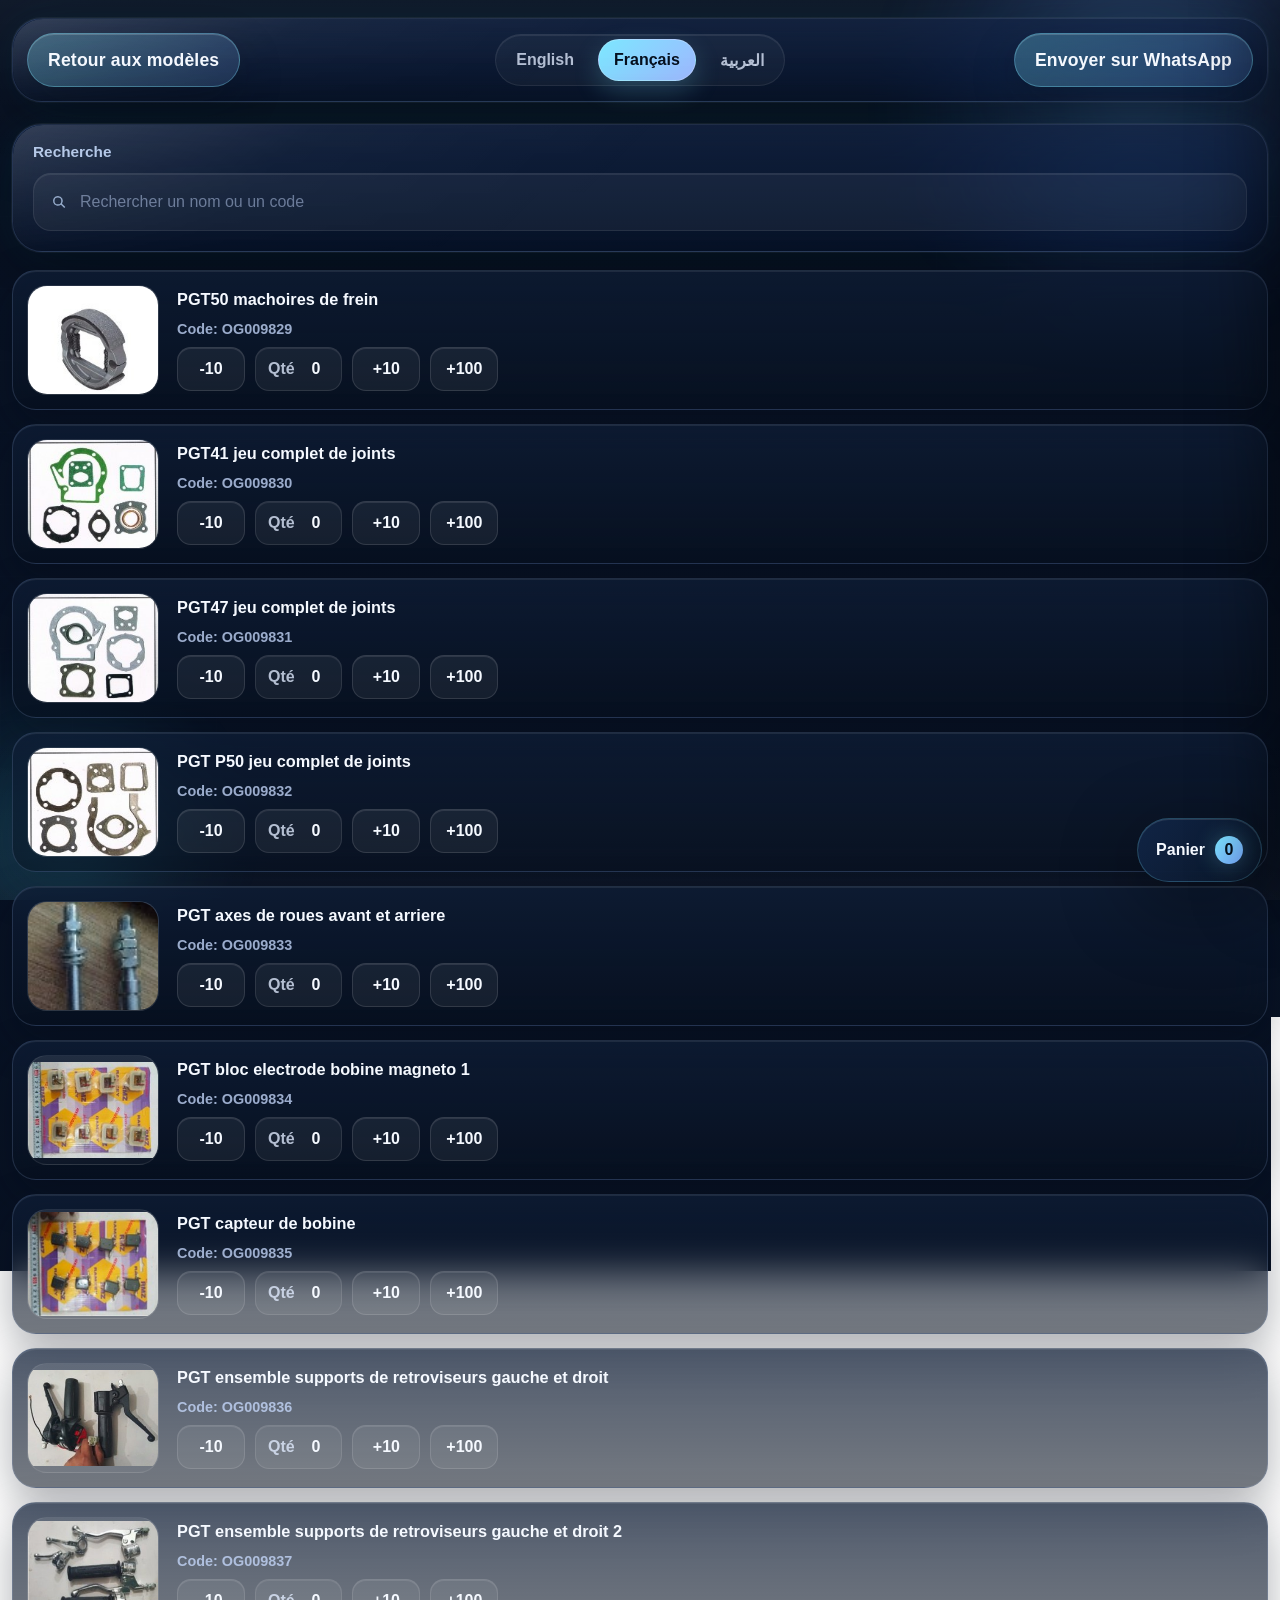
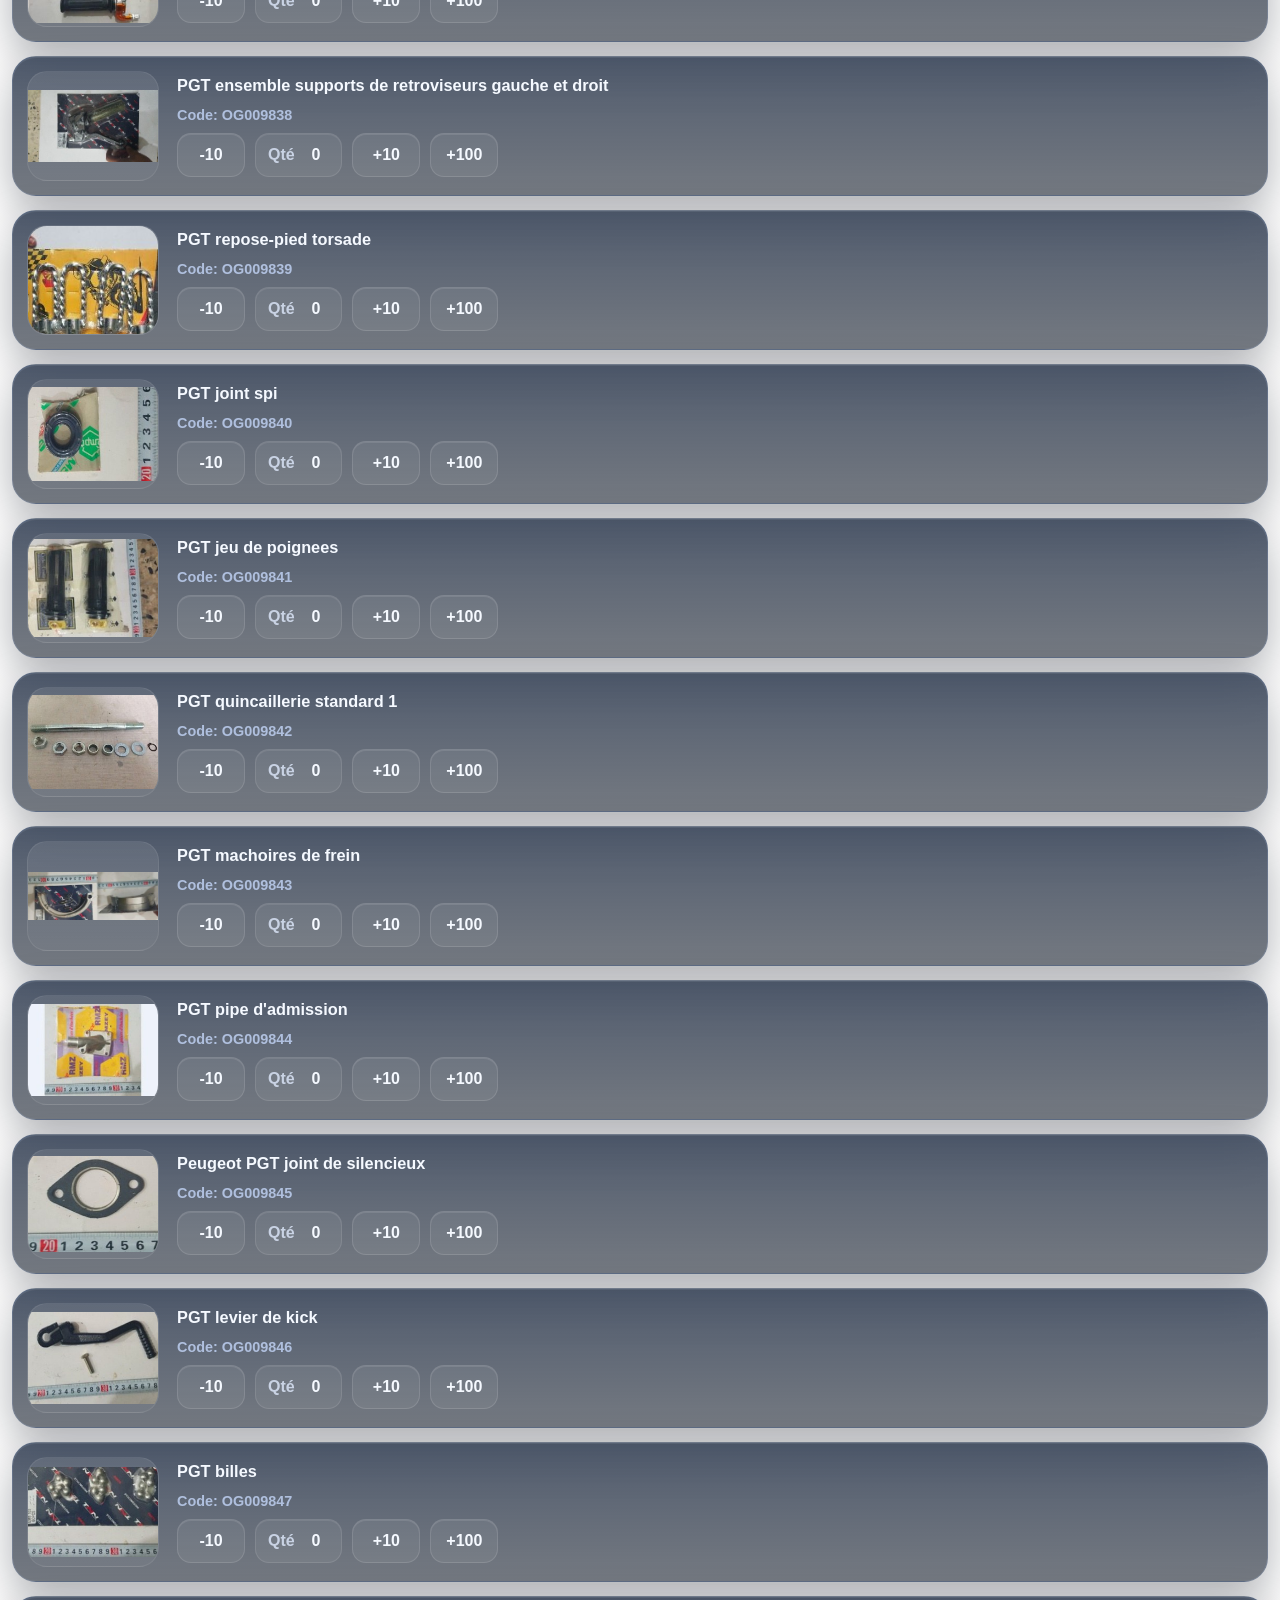
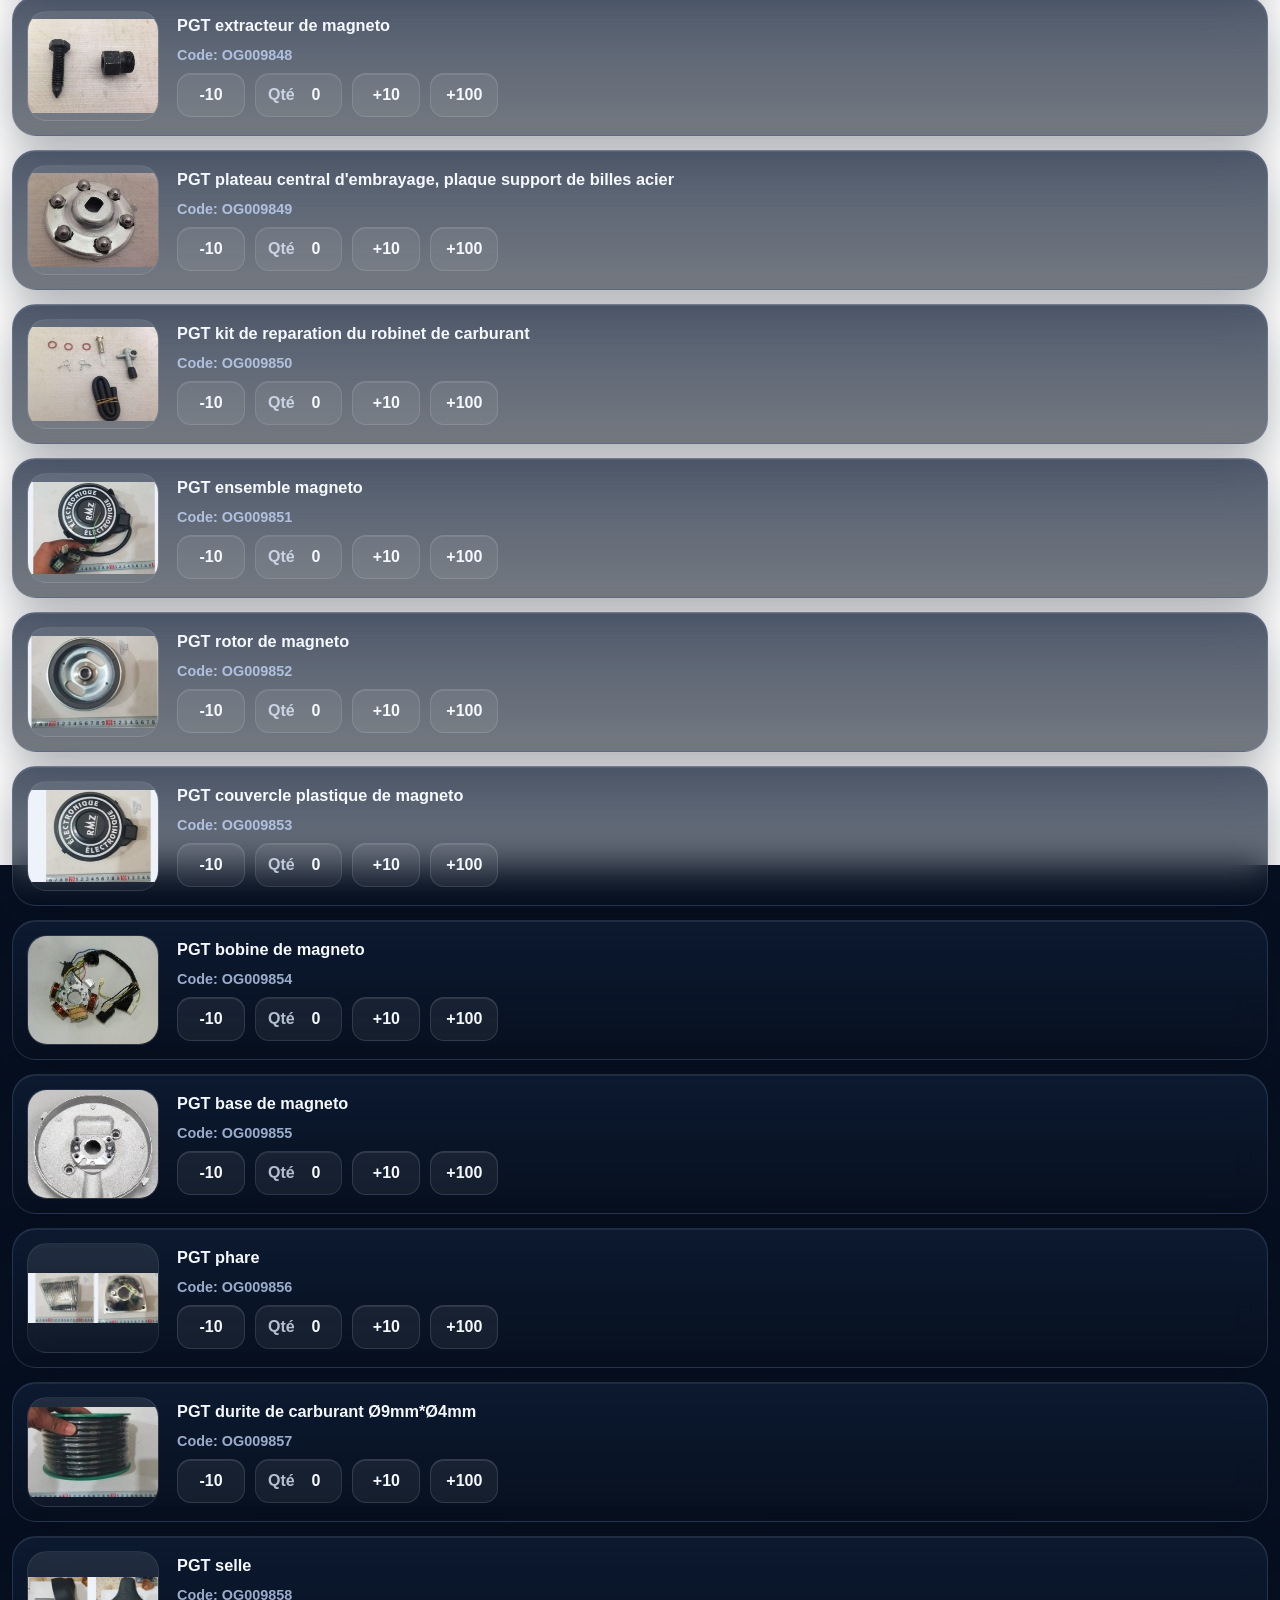
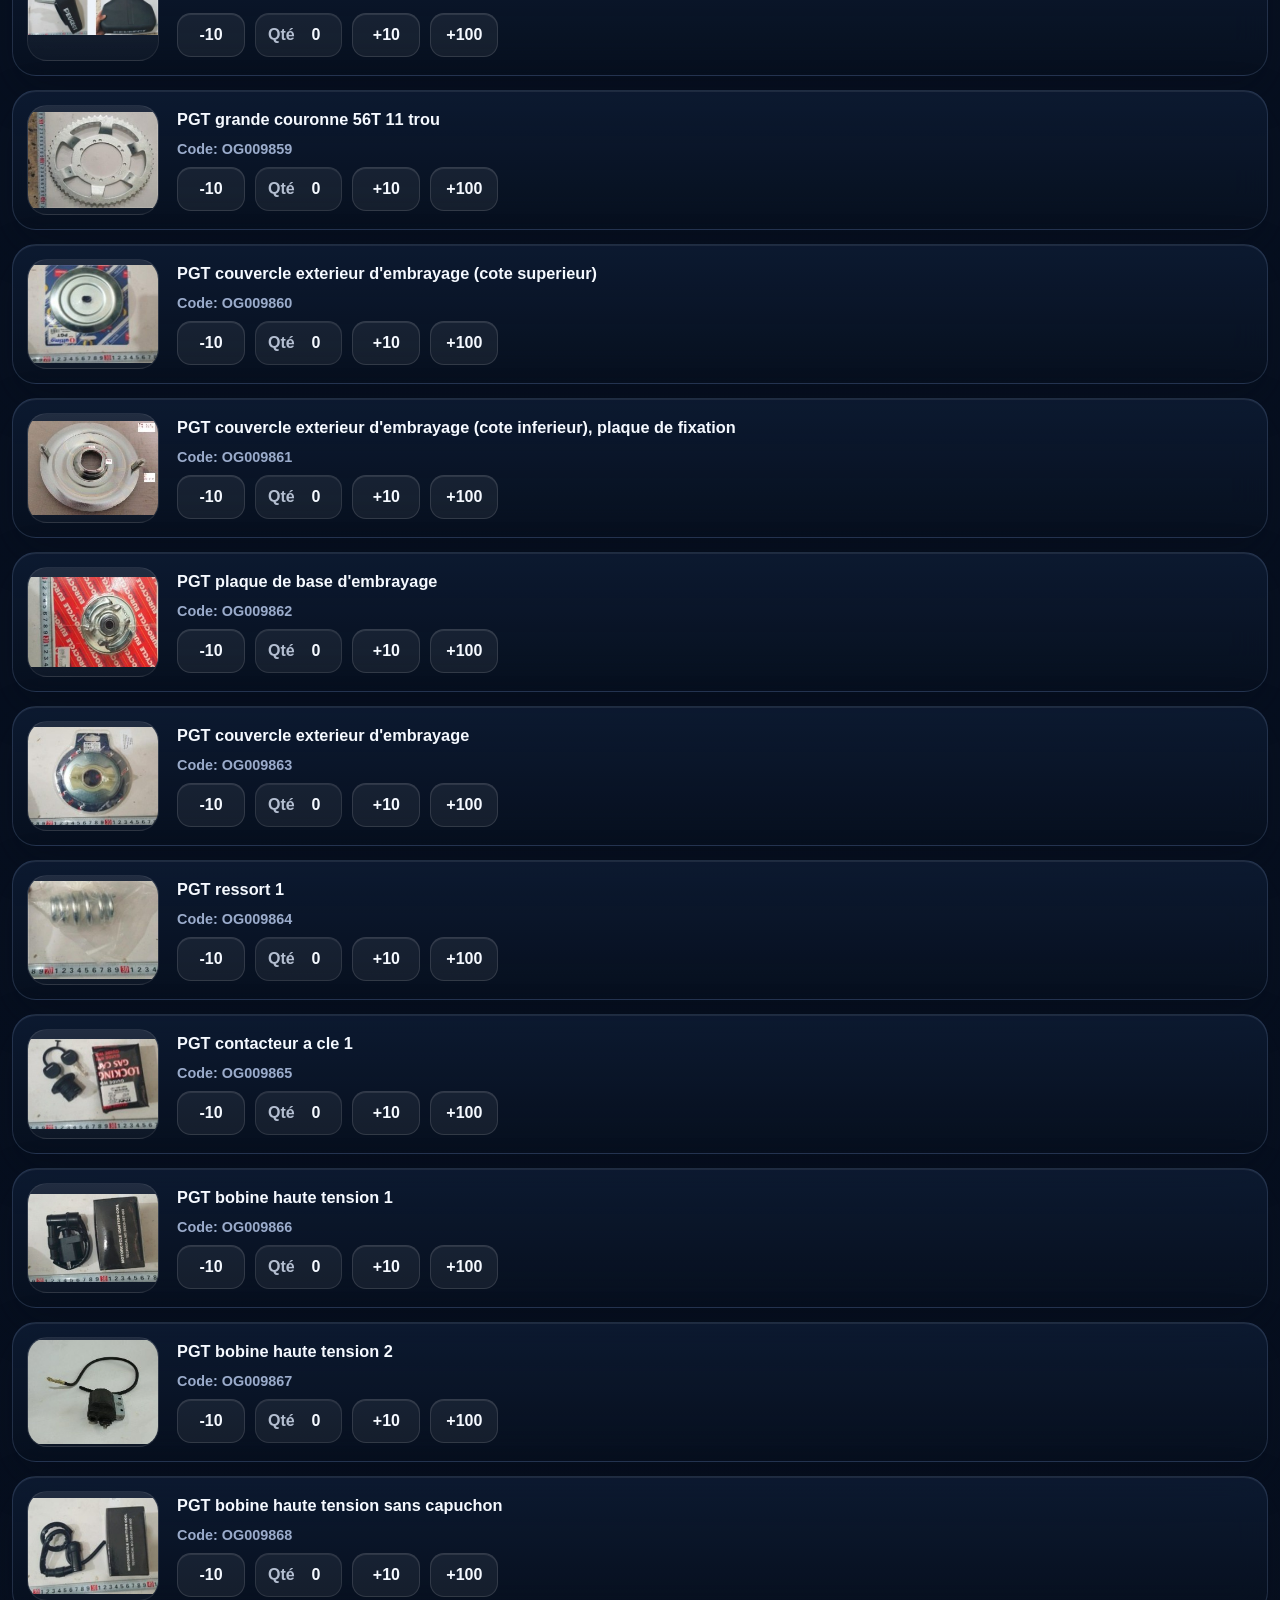
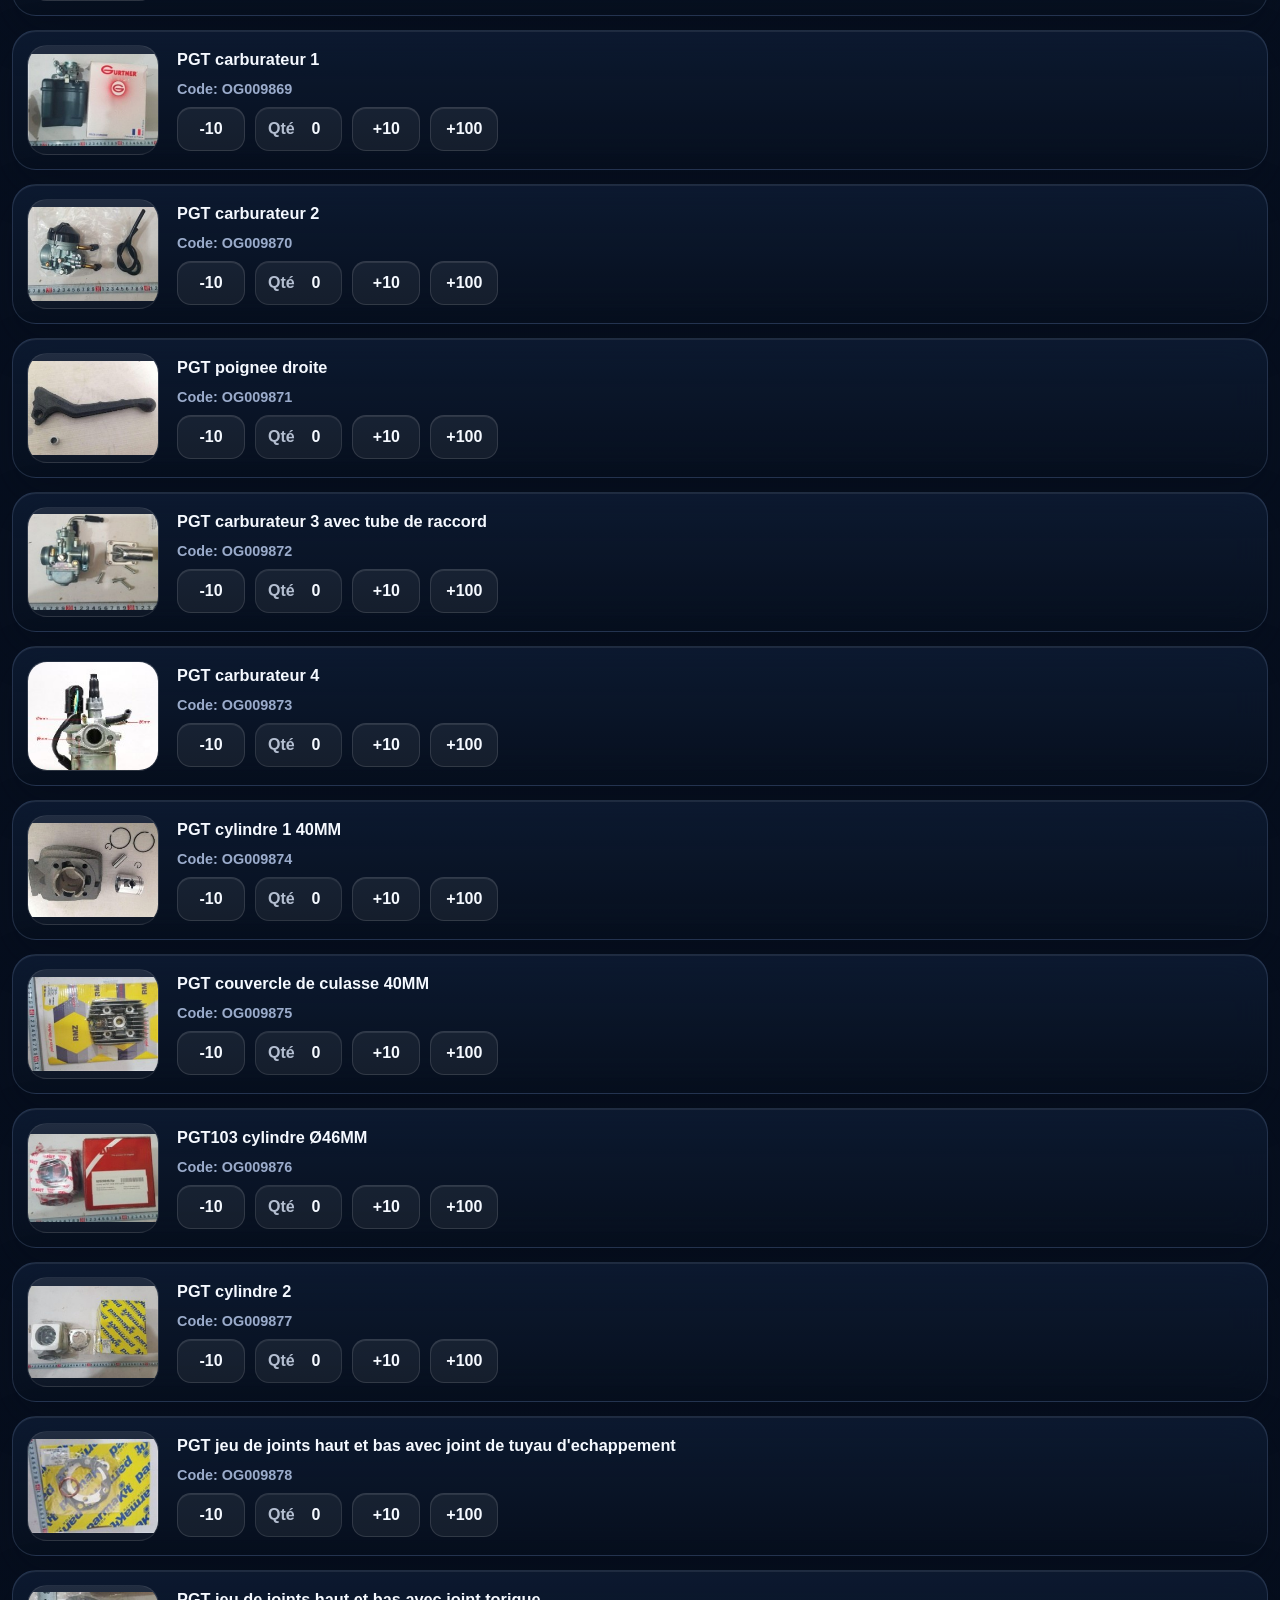
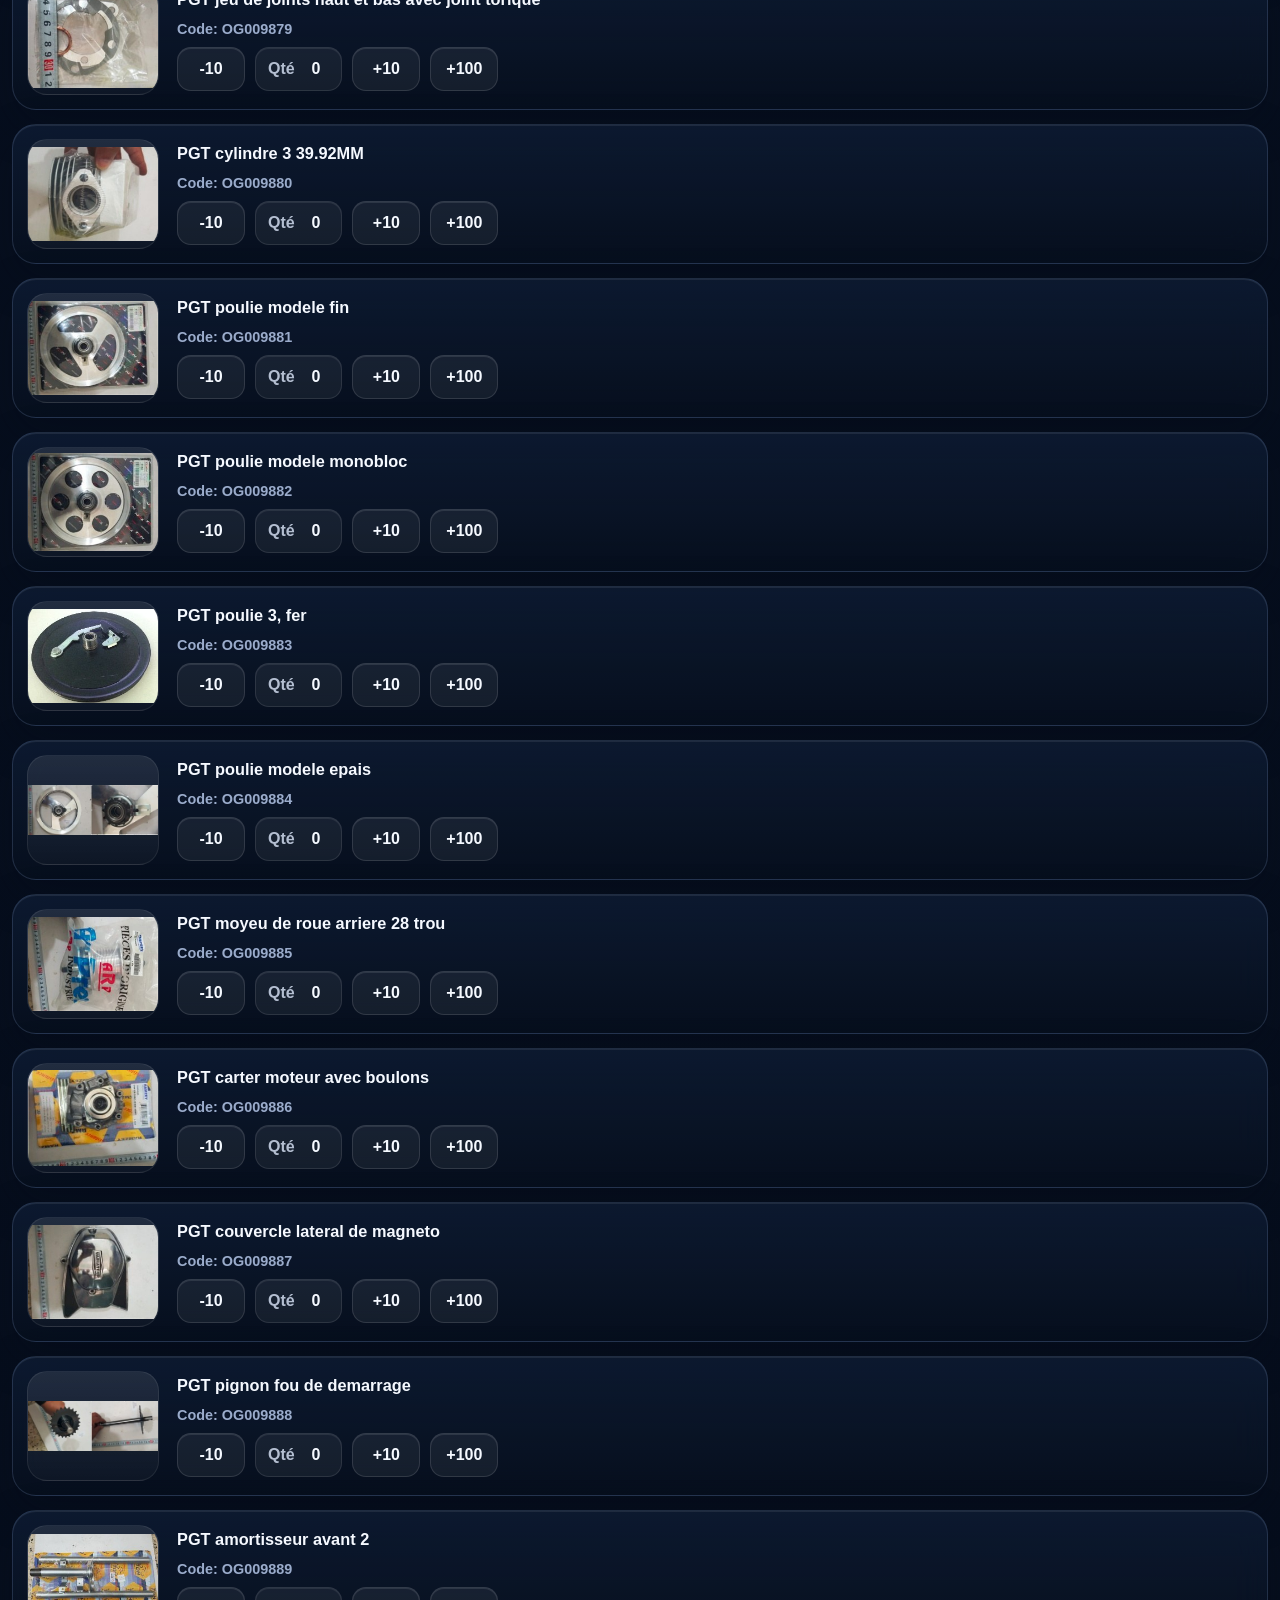
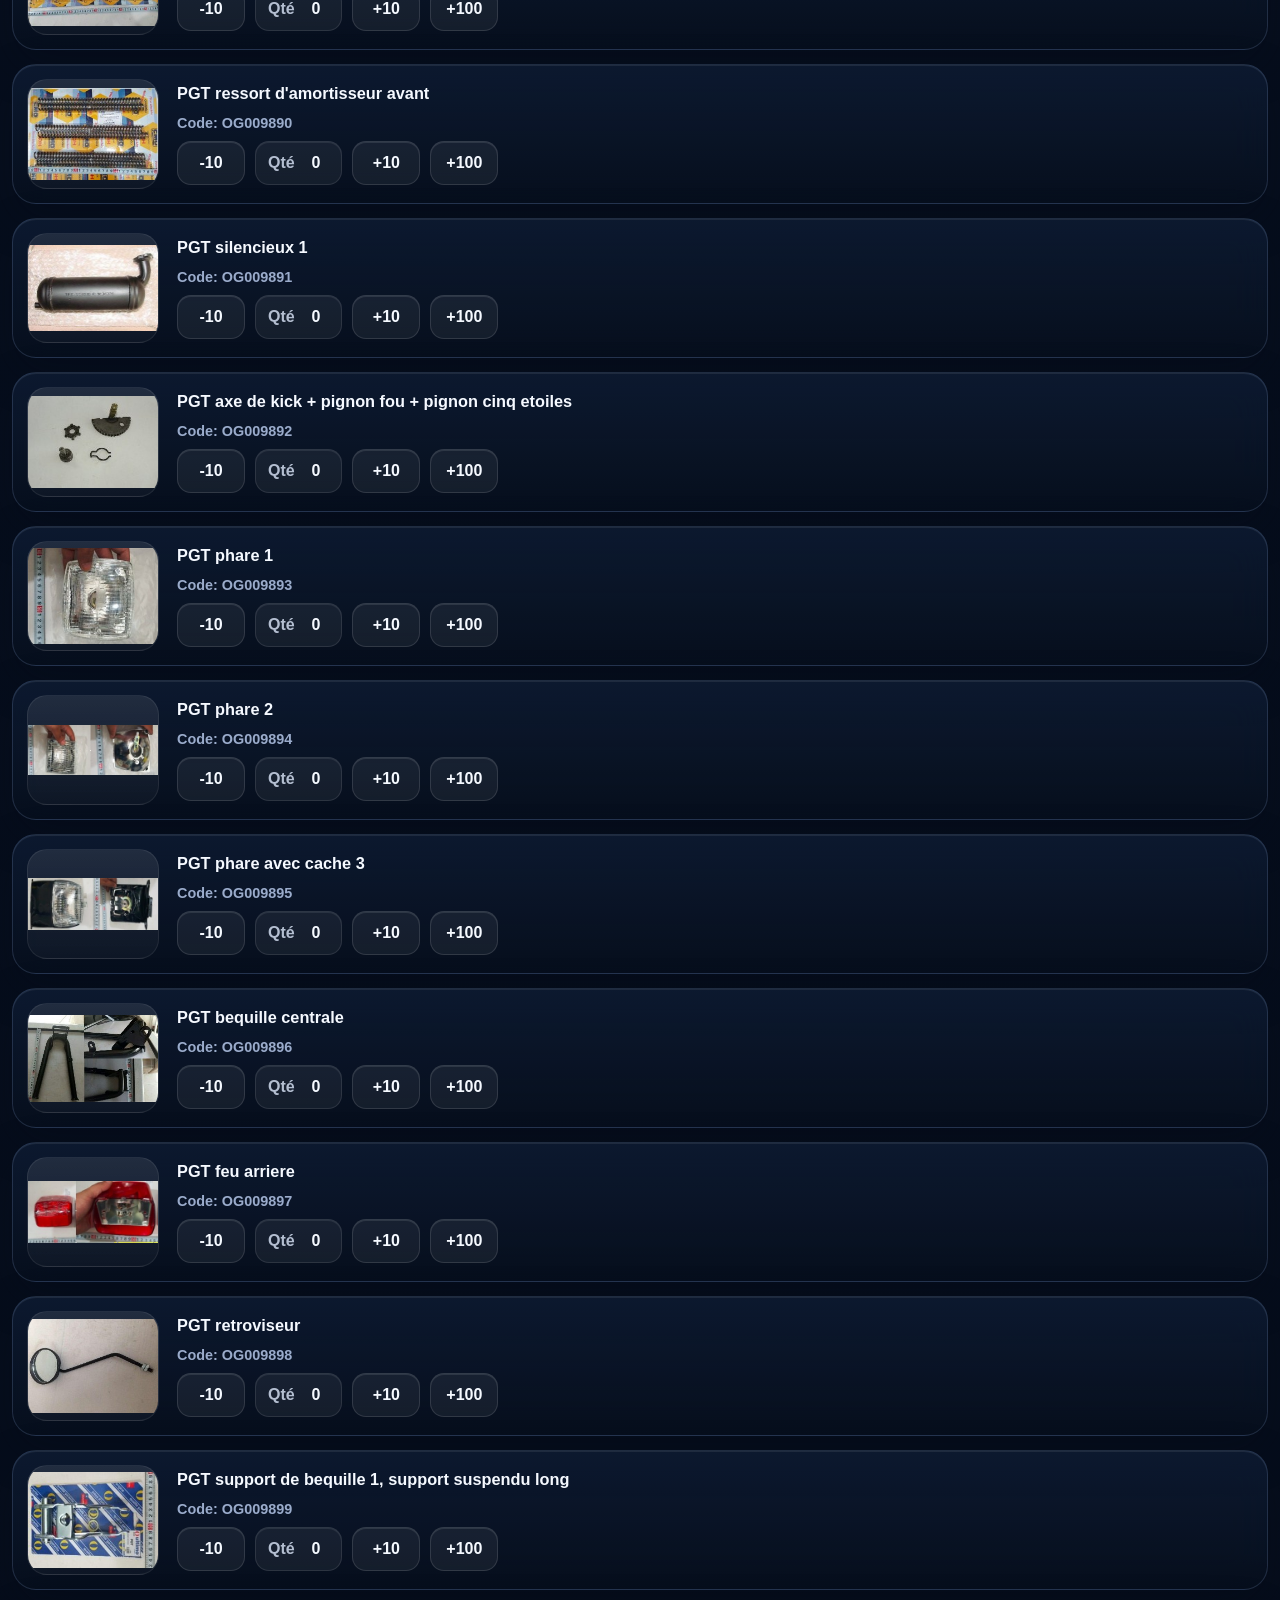
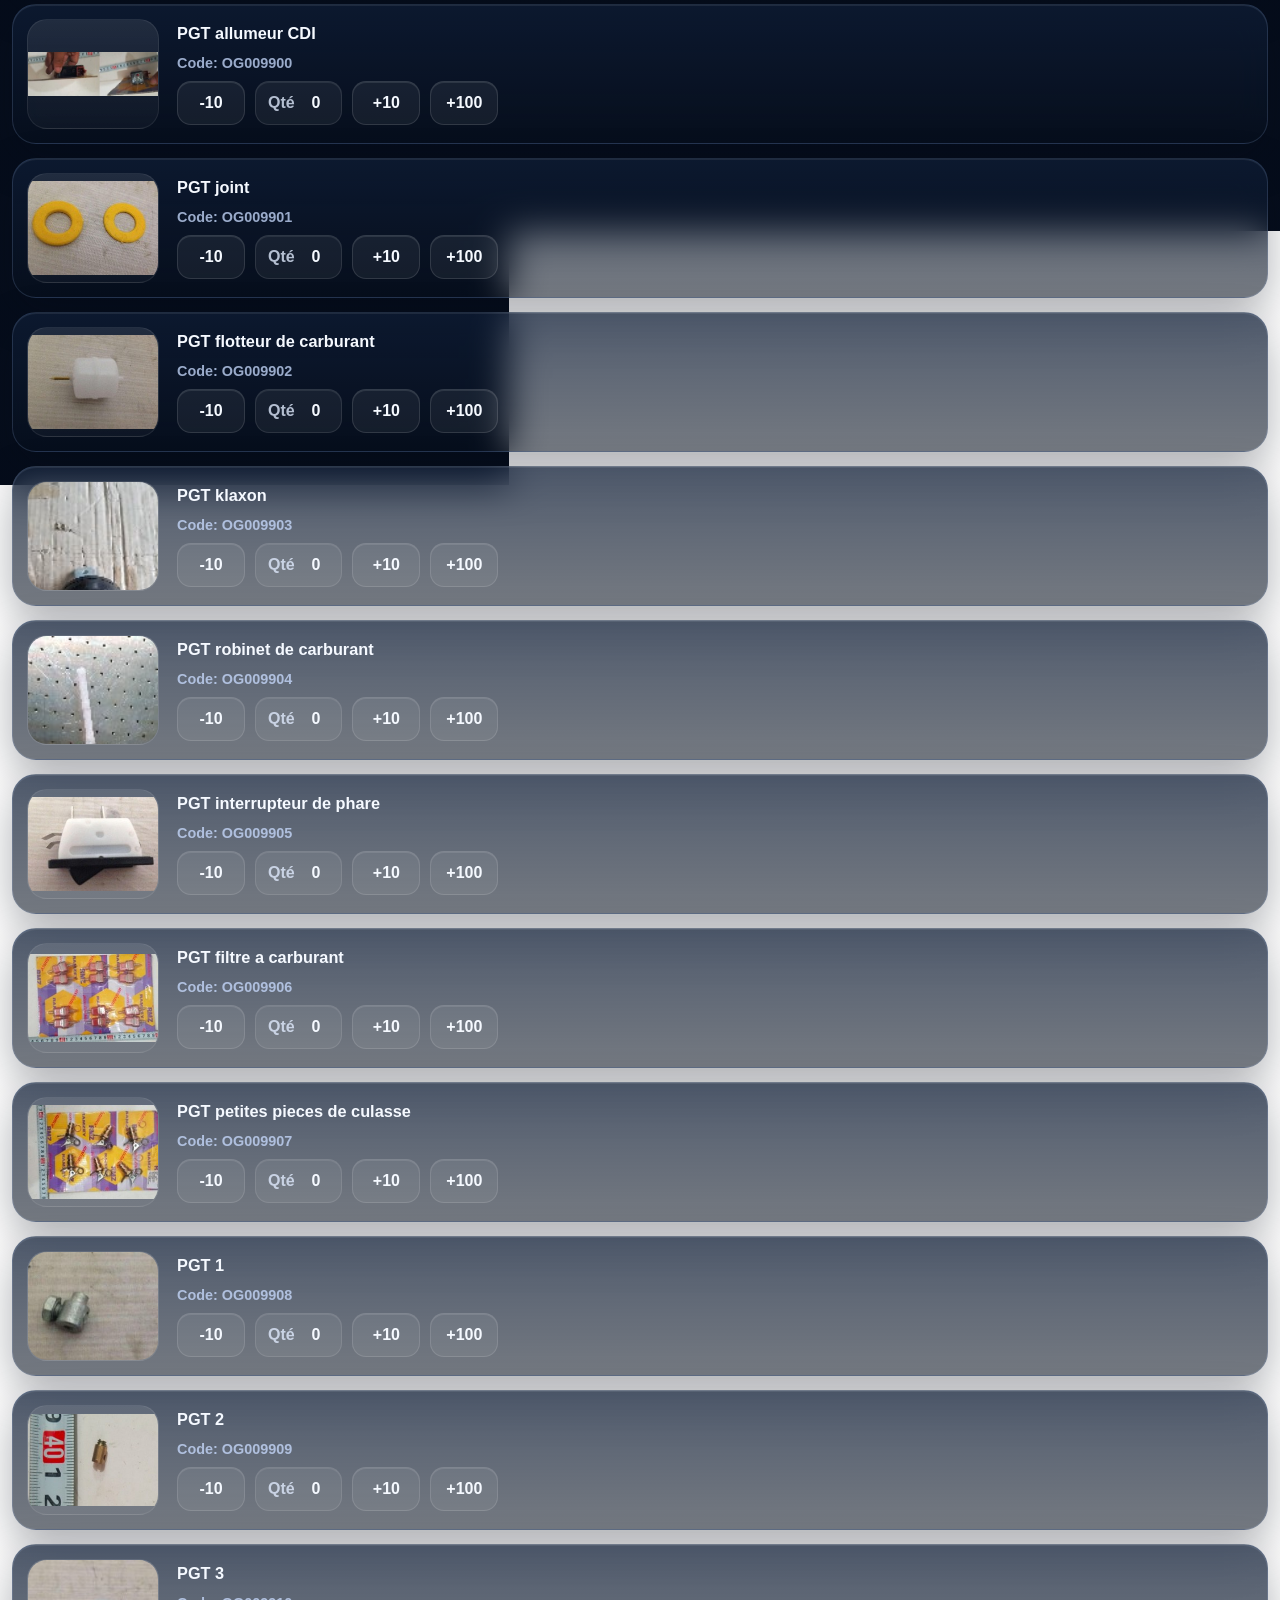
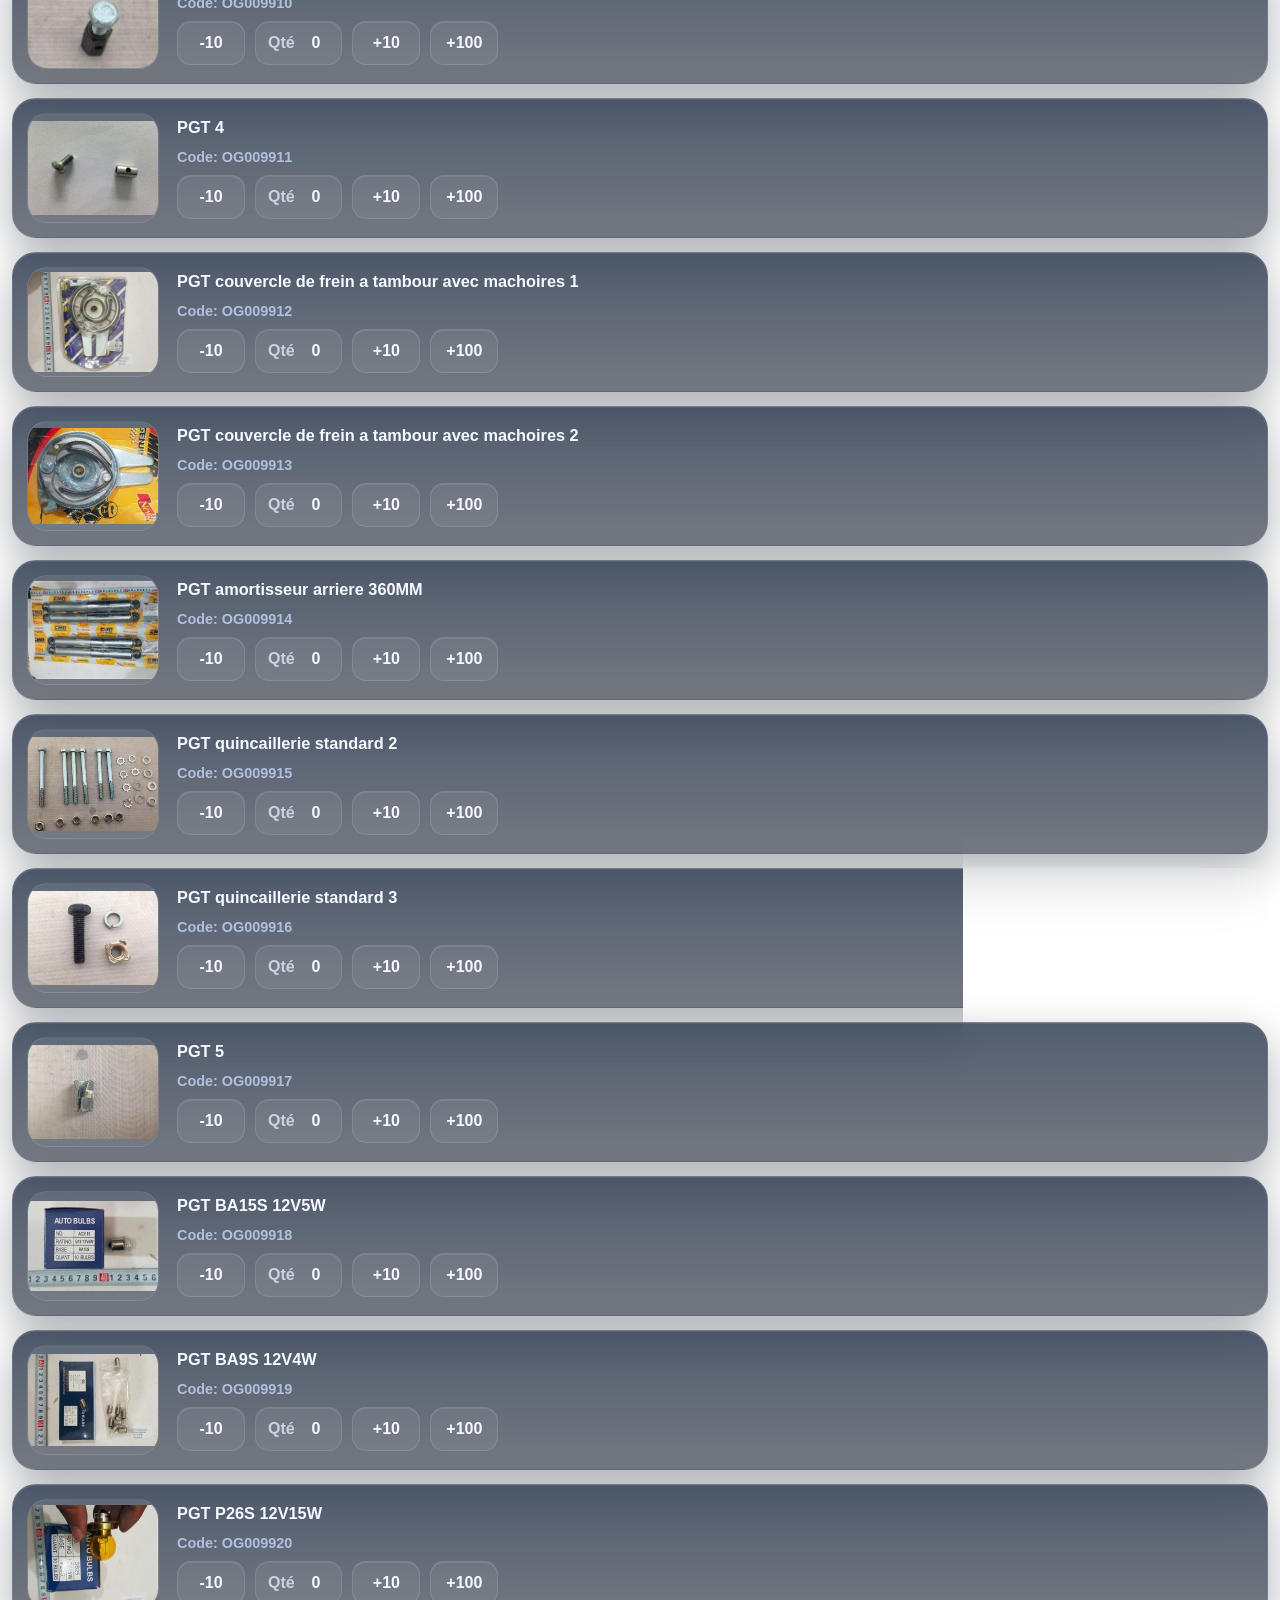
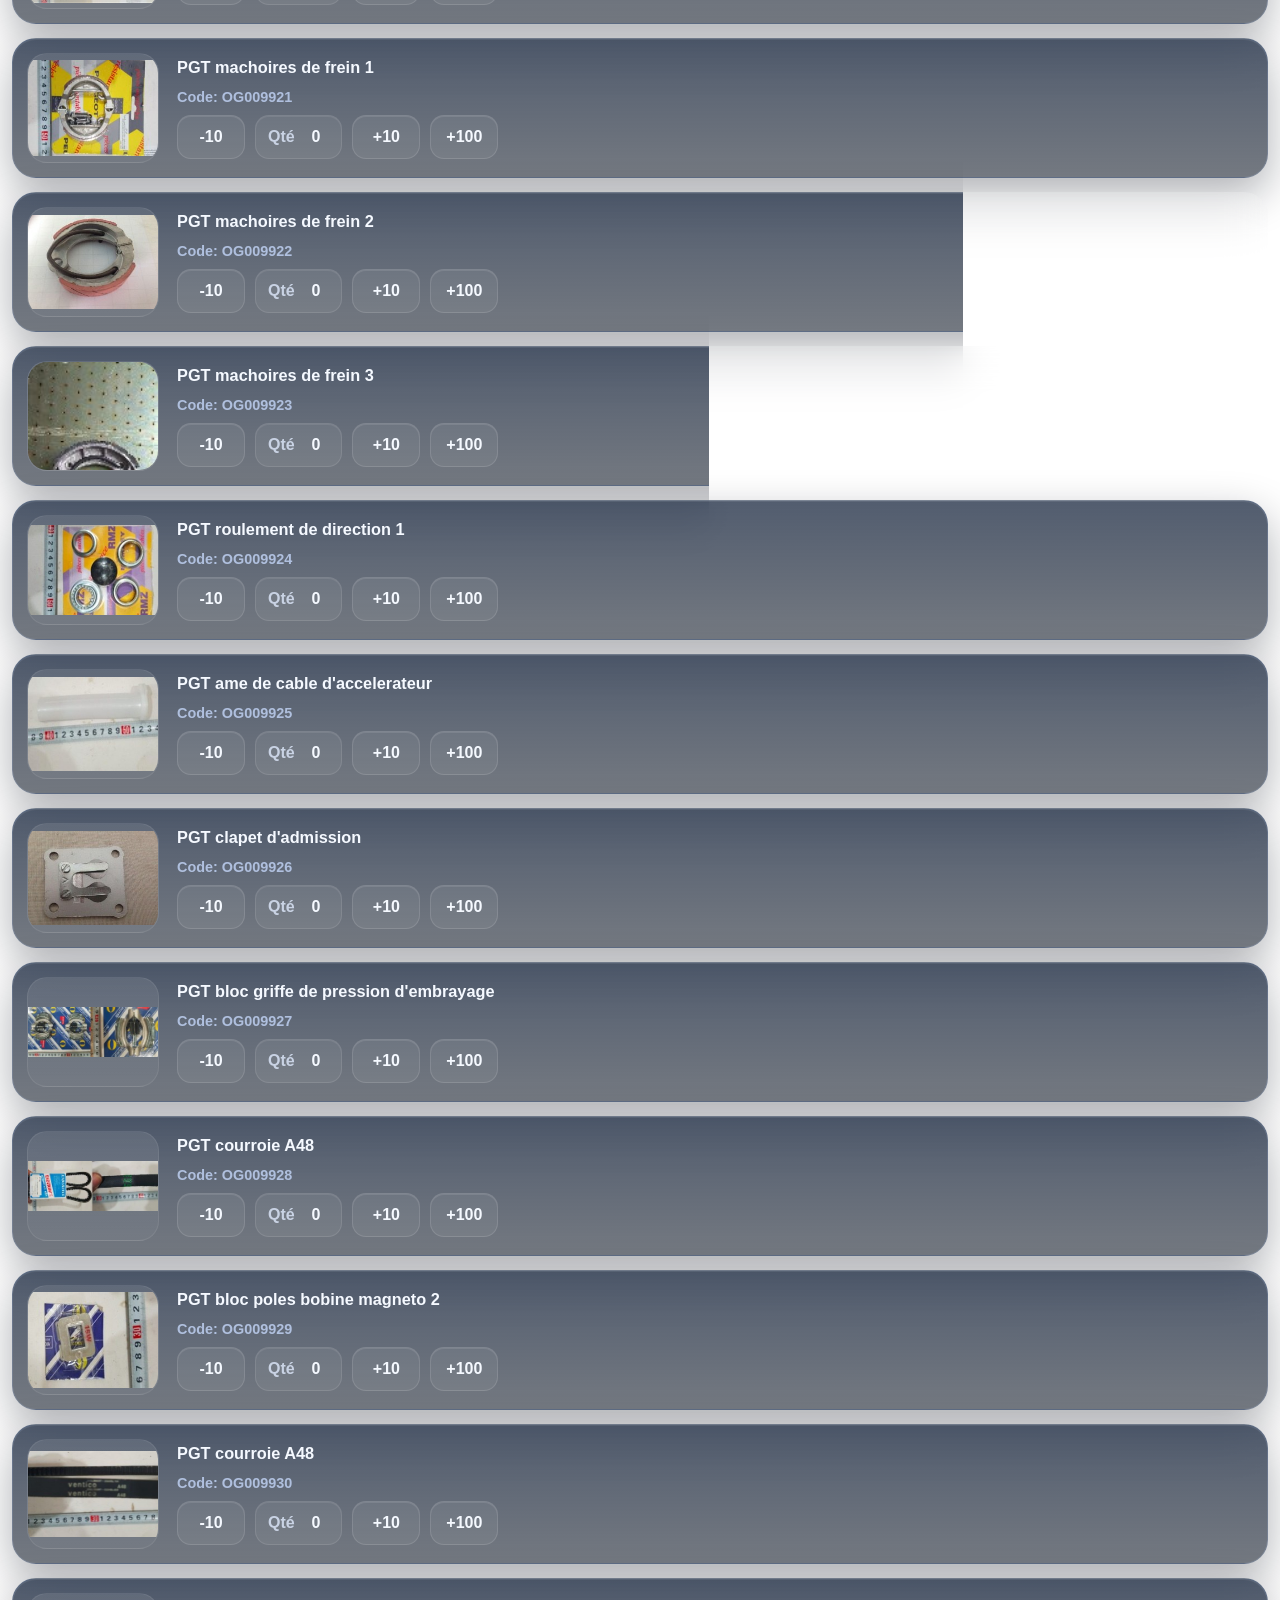
==== parts.html @ 058dc498 "Create PGT103 online order site" ====
<!doctype html>
<html lang="fr">
  <head>
    <meta charset="utf-8">
    <meta name="viewport" content="width=device-width, initial-scale=1">
    <title>Pièces PGT103</title>
    <meta name="description" content="Toutes les pièces PGT103.">
    <link rel="icon" href="./Database/MotorPictures/PGT103.png?v=20260513-pgt103">
    <link rel="stylesheet" href="./assets/css/styles.css">
  </head>
  <body data-page="parts">
    <div class="site-backdrop" aria-hidden="true">
      <span class="site-backdrop__orb site-backdrop__orb--one"></span>
      <span class="site-backdrop__orb site-backdrop__orb--two"></span>
      <span class="site-backdrop__grid"></span>
    </div>

    <main class="simple-page simple-page--parts">
      <header class="top-strip panel-surface panel-surface--header">
        <div class="top-strip__slot top-strip__slot--left">
          <a class="top-box top-box--yellow" href="./index.html" data-i18n="back_models">Retour aux modèles</a>
        </div>
        <div class="top-strip__slot top-strip__slot--center">
          <div class="lang-switch" data-lang-switcher>
            <button class="lang-switch__button" type="button" data-lang="en">English</button>
            <button class="lang-switch__button" type="button" data-lang="fr">Français</button>
            <button class="lang-switch__button" type="button" data-lang="ar">العربية</button>
          </div>
        </div>
        <div class="top-strip__slot top-strip__slot--right">
          <button class="top-box top-box--cyan" type="button" id="page-submit" data-i18n="send_whatsapp">
            Envoyer sur WhatsApp
          </button>
        </div>
      </header>

      <section class="search-row panel-surface panel-surface--search">
        <label class="search-row__label" for="parts-search" data-i18n="search_label">Recherche</label>
        <div class="search-row__field">
          <svg class="search-row__icon" viewBox="0 0 24 24" aria-hidden="true">
            <path d="M10.5 4a6.5 6.5 0 1 0 4.06 11.58l4.43 4.43 1.41-1.41-4.43-4.43A6.5 6.5 0 0 0 10.5 4Zm0 2a4.5 4.5 0 1 1 0 9 4.5 4.5 0 0 1 0-9Z" fill="currentColor"/>
          </svg>
          <input
            id="parts-search"
            class="search-row__input"
            type="search"
            placeholder="Rechercher un nom ou un code"
            data-i18n-placeholder="search_placeholder"
          >
        </div>
      </section>

      <section class="parts-list" id="parts-list" aria-live="polite"></section>
      <section class="empty-state panel-surface" id="parts-empty" hidden data-i18n="no_parts">Aucune pièce.</section>
      <div class="list-footer" id="parts-loading" data-i18n="loading">Chargement...</div>
      <div id="parts-sentinel" class="list-sentinel" aria-hidden="true"></div>
    </main>

    <div id="toast-root"></div>
    <script src="./data/parts-data.js?v=20260513-pgt103"></script>
    <script src="./assets/js/app.js?v=20260513-pgt103"></script>
  </body>
</html>
---- assets/css/styles.css ----
:root {
  --bg: #06101f;
  --bg-deep: #020817;
  --bg-soft: #0c1830;
  --surface: rgba(12, 24, 48, 0.58);
  --surface-strong: rgba(10, 23, 43, 0.78);
  --surface-soft: rgba(16, 32, 57, 0.48);
  --surface-elevated: rgba(19, 37, 67, 0.84);
  --text: #f5f9ff;
  --text-soft: rgba(226, 236, 255, 0.78);
  --line: rgba(169, 201, 255, 0.16);
  --line-strong: rgba(180, 214, 255, 0.28);
  --cyan: #7ce7ff;
  --cyan-strong: #33d8ff;
  --blue: #78a9ff;
  --blue-strong: #4e85ff;
  --shadow: 0 22px 80px rgba(0, 0, 0, 0.42);
  --shadow-soft: 0 16px 44px rgba(5, 12, 25, 0.32);
  --glow: 0 0 0 1px rgba(255, 255, 255, 0.06), 0 0 40px rgba(51, 216, 255, 0.08);
  --max-width: 1260px;
  --radius-xl: 30px;
  --radius-lg: 24px;
  --radius-md: 18px;
  --font: "Segoe UI", "Helvetica Neue", Arial, sans-serif;
}

* {
  box-sizing: border-box;
}

html {
  scroll-behavior: smooth;
}

body {
  margin: 0;
  min-height: 100vh;
  position: relative;
  overflow-x: hidden;
  background:
    radial-gradient(circle at 20% 16%, rgba(66, 134, 255, 0.26), transparent 0 28%),
    radial-gradient(circle at 82% 18%, rgba(39, 212, 255, 0.22), transparent 0 22%),
    radial-gradient(circle at 50% 100%, rgba(67, 104, 181, 0.16), transparent 0 38%),
    linear-gradient(180deg, #081224 0%, #040914 52%, #02060f 100%);
  color: var(--text);
  font-family: var(--font);
}

body.is-rtl {
  direction: rtl;
}

body::before {
  content: "";
  position: fixed;
  inset: 0;
  pointer-events: none;
  background: linear-gradient(180deg, rgba(255, 255, 255, 0.04), transparent 18%, transparent 82%, rgba(255, 255, 255, 0.03));
  z-index: 0;
}

.site-backdrop {
  position: fixed;
  inset: 0;
  pointer-events: none;
  overflow: hidden;
  z-index: 0;
}

.site-backdrop__orb {
  position: absolute;
  border-radius: 999px;
  filter: blur(20px);
  opacity: 0.72;
}

.site-backdrop__orb--one {
  width: 32rem;
  height: 32rem;
  top: -10rem;
  right: -7rem;
  background: radial-gradient(circle, rgba(104, 168, 255, 0.44) 0%, rgba(74, 124, 255, 0.12) 48%, transparent 72%);
}

.site-backdrop__orb--two {
  width: 24rem;
  height: 24rem;
  left: -8rem;
  bottom: -8rem;
  background: radial-gradient(circle, rgba(66, 224, 255, 0.34) 0%, rgba(66, 224, 255, 0.08) 42%, transparent 70%);
}

.site-backdrop__grid {
  position: absolute;
  inset: 0;
  opacity: 0.16;
  background-image:
    linear-gradient(rgba(255, 255, 255, 0.05) 1px, transparent 1px),
    linear-gradient(90deg, rgba(255, 255, 255, 0.04) 1px, transparent 1px);
  background-size: 72px 72px;
  mask-image: linear-gradient(180deg, transparent 0%, black 18%, black 75%, transparent 100%);
}

main,
#toast-root,
.cart-fab,
.cart-mask,
.cart-drawer {
  position: relative;
  z-index: 1;
}

a {
  color: inherit;
  text-decoration: none;
}

button,
input {
  font: inherit;
}

img {
  display: block;
  max-width: 100%;
  -webkit-touch-callout: none;
  -webkit-user-drag: none;
  -webkit-user-select: none;
  user-select: none;
}

[data-protected-image],
.home-bike-link__visual,
.part-row__image-box,
.cart-item__image {
  -webkit-touch-callout: none;
  -webkit-user-drag: none;
  -webkit-user-select: none;
  user-select: none;
}

[data-protected-image] {
  pointer-events: none;
}

.simple-page {
  width: min(var(--max-width), calc(100vw - 24px));
  margin: 0 auto;
  padding: 18px 0 132px;
}

.simple-page--home {
  min-height: 100vh;
}

.simple-page--success {
  padding-bottom: 172px;
}

.price-notice {
  margin: 0 0 12px;
  padding: 12px 16px;
  border: 1px solid rgba(124, 231, 255, 0.18);
  border-radius: 18px;
  background: rgba(124, 231, 255, 0.08);
  color: rgba(245, 249, 255, 0.92);
  text-align: center;
  font-size: 0.96rem;
  font-weight: 800;
  line-height: 1.35;
  box-shadow: inset 0 1px 0 rgba(255, 255, 255, 0.1);
}

.panel-surface {
  position: relative;
  border: 1px solid var(--line);
  border-radius: var(--radius-xl);
  background: linear-gradient(180deg, rgba(21, 37, 67, 0.74), rgba(8, 18, 36, 0.56));
  backdrop-filter: blur(22px) saturate(150%);
  -webkit-backdrop-filter: blur(22px) saturate(150%);
  box-shadow: var(--shadow), var(--glow);
}

.panel-surface::after {
  content: "";
  position: absolute;
  inset: 0;
  border-radius: inherit;
  pointer-events: none;
  background: linear-gradient(135deg, rgba(255, 255, 255, 0.16), rgba(255, 255, 255, 0.03) 22%, transparent 48%);
  mask-image: linear-gradient(180deg, rgba(255, 255, 255, 0.92), rgba(255, 255, 255, 0.14));
}

.panel-surface--header {
  padding: 14px;
}

.panel-surface--hero,
.panel-surface--search,
.panel-surface--success,
.panel-surface--actions {
  overflow: hidden;
}

.top-strip {
  display: grid;
  grid-template-columns: 1fr auto 1fr;
  align-items: center;
  gap: 14px;
}

.top-strip__slot--left {
  justify-self: start;
}

.top-strip__slot--center {
  justify-self: center;
}

.top-strip__slot--right {
  justify-self: end;
}

.top-box {
  position: relative;
  display: inline-flex;
  align-items: center;
  justify-content: center;
  min-height: 54px;
  padding: 0 20px;
  border: 1px solid rgba(255, 255, 255, 0.16);
  border-radius: 999px;
  background: rgba(255, 255, 255, 0.06);
  color: var(--text);
  text-align: center;
  font-size: clamp(0.96rem, 1.9vw, 1.1rem);
  font-weight: 700;
  letter-spacing: 0.01em;
  box-shadow: inset 0 1px 0 rgba(255, 255, 255, 0.16), var(--shadow-soft);
  transition: transform 0.18s ease, border-color 0.18s ease, background 0.18s ease;
}

.top-box:hover {
  transform: translateY(-1px);
}

.top-box--yellow,
.top-box--cyan {
  background: linear-gradient(135deg, rgba(124, 231, 255, 0.28), rgba(120, 169, 255, 0.18));
  border-color: rgba(124, 231, 255, 0.34);
}

.lang-switch {
  display: inline-flex;
  flex-wrap: wrap;
  justify-content: center;
  gap: 8px;
  padding: 4px;
  border: 1px solid rgba(255, 255, 255, 0.08);
  border-radius: 999px;
  background: rgba(255, 255, 255, 0.04);
  box-shadow: inset 0 1px 0 rgba(255, 255, 255, 0.08);
}

.lang-switch__button {
  min-height: 42px;
  padding: 0 15px;
  border: 1px solid transparent;
  border-radius: 999px;
  background: transparent;
  color: var(--text-soft);
  font-weight: 700;
  cursor: pointer;
  transition: background 0.18s ease, color 0.18s ease, border-color 0.18s ease, transform 0.18s ease;
}

.lang-switch__button:hover,
.lang-switch__button:focus-visible,
.control-btn:hover,
.control-btn:focus-visible,
.cart-drawer__send:hover,
.cart-drawer__send:focus-visible,
.bottom-actions__button:hover,
.bottom-actions__button:focus-visible,
.cart-drawer__close:hover,
.cart-drawer__close:focus-visible,
.search-row__input:focus,
.manual-box__input:focus,
.top-box:focus-visible {
  outline: none;
}

.lang-switch__button.is-active {
  color: #06101f;
  background: linear-gradient(135deg, var(--cyan), #9eb8ff);
  border-color: rgba(255, 255, 255, 0.24);
  box-shadow: 0 10px 26px rgba(124, 231, 255, 0.22);
}

.home-hero {
  display: grid;
  place-items: center;
  margin-top: 22px;
  min-height: min(72vh, 780px);
  padding: clamp(24px, 4vw, 40px);
}

.home-hero__copy {
  display: grid;
  gap: 18px;
  align-items: start;
}

.home-hint {
  display: inline-flex;
  align-items: center;
  width: fit-content;
  max-width: 100%;
  min-height: 52px;
  padding: 0 18px;
  border: 1px solid rgba(124, 231, 255, 0.22);
  border-radius: 999px;
  background: rgba(124, 231, 255, 0.08);
  color: var(--text);
  font-weight: 700;
  text-align: center;
  box-shadow: inset 0 1px 0 rgba(255, 255, 255, 0.12);
}

.hero-caption {
  display: grid;
  gap: 8px;
}

.hero-caption__eyebrow {
  font-size: 0.82rem;
  font-weight: 700;
  letter-spacing: 0.18em;
  text-transform: uppercase;
  color: rgba(186, 209, 255, 0.76);
}

.hero-caption__line {
  max-width: 28ch;
  font-size: clamp(1.25rem, 3vw, 2.1rem);
  line-height: 1.06;
  font-weight: 700;
  color: var(--text);
}

.home-bike-link {
  position: relative;
  display: flex;
  flex-direction: column;
  align-items: center;
  justify-content: center;
  gap: 16px;
  min-height: 460px;
  padding: clamp(22px, 4vw, 34px);
  border: 1px solid rgba(124, 231, 255, 0.14);
  border-radius: calc(var(--radius-xl) - 6px);
  background: linear-gradient(180deg, rgba(255, 255, 255, 0.08), rgba(255, 255, 255, 0.03));
  box-shadow: inset 0 1px 0 rgba(255, 255, 255, 0.12);
}

.home-bike-link--solo {
  width: min(100%, 980px);
}

.home-bike-link__visual {
  position: relative;
  display: grid;
  place-items: center;
  width: 100%;
  min-height: clamp(260px, 52vh, 520px);
}

.home-bike-link__glow {
  position: absolute;
  width: min(440px, 72vw);
  height: min(440px, 72vw);
  border-radius: 50%;
  background: radial-gradient(circle, rgba(117, 175, 255, 0.22) 0%, rgba(30, 80, 190, 0.08) 42%, transparent 72%);
  filter: blur(14px);
}

.home-bike-link__image {
  position: relative;
  z-index: 1;
  width: min(520px, 100%);
  height: auto;
  object-fit: contain;
  filter: drop-shadow(0 26px 38px rgba(0, 0, 0, 0.46));
}

.home-bike-link__label {
  position: relative;
  z-index: 1;
  display: inline-flex;
  align-items: center;
  min-height: 52px;
  padding: 0 18px;
  border: 1px solid rgba(255, 255, 255, 0.14);
  border-radius: 999px;
  background: rgba(255, 255, 255, 0.09);
  font-size: clamp(1rem, 2vw, 1.18rem);
  font-weight: 800;
  color: var(--text);
  letter-spacing: 0.02em;
}

.search-row {
  display: grid;
  gap: 12px;
  margin: 22px 0 18px;
  padding: 18px 20px 20px;
}

.search-row__label {
  font-size: 0.96rem;
  font-weight: 700;
  color: rgba(197, 220, 255, 0.88);
}

.search-row__field {
  display: flex;
  align-items: center;
  gap: 12px;
  min-height: 58px;
  padding: 0 16px;
  border: 1px solid rgba(255, 255, 255, 0.08);
  border-radius: 18px;
  background: rgba(255, 255, 255, 0.05);
  box-shadow: inset 0 1px 0 rgba(255, 255, 255, 0.08);
}

.search-row__icon {
  width: 18px;
  height: 18px;
  flex: 0 0 auto;
  color: rgba(193, 220, 255, 0.72);
}

.search-row__input {
  width: 100%;
  min-height: 54px;
  padding: 0;
  border: 0;
  background: transparent;
  color: var(--text);
  outline: none;
}

.search-row__input::placeholder,
.manual-box__input::placeholder {
  color: rgba(198, 218, 255, 0.48);
}

.parts-list {
  display: grid;
  gap: 14px;
}

.part-row {
  display: grid;
  grid-template-columns: 132px minmax(0, 1fr);
  gap: 18px;
  align-items: center;
  padding: 14px;
  border: 1px solid var(--line);
  border-radius: 24px;
  background: linear-gradient(180deg, rgba(15, 30, 55, 0.72), rgba(7, 16, 30, 0.56));
  backdrop-filter: blur(18px);
  -webkit-backdrop-filter: blur(18px);
  box-shadow: var(--shadow-soft), inset 0 1px 0 rgba(255, 255, 255, 0.08);
}

.part-row__image-box {
  width: 132px;
  height: 110px;
  display: grid;
  place-items: center;
  border: 1px solid rgba(255, 255, 255, 0.08);
  border-radius: 20px;
  background: linear-gradient(180deg, rgba(255, 255, 255, 0.09), rgba(255, 255, 255, 0.03));
  overflow: hidden;
}

.part-row__image {
  width: 100%;
  height: 100%;
  object-fit: contain;
}

.part-row__body {
  display: grid;
  gap: 10px;
}

.part-row__title,
.cart-item__name,
.summary-item__name {
  font-size: 1.02rem;
  line-height: 1.3;
  font-weight: 800;
  color: var(--text);
  word-break: break-word;
}

.part-row__code,
.cart-item__code,
.summary-item__code,
.part-row__model,
.cart-item__model,
.summary-item__model {
  font-size: 0.9rem;
  color: rgba(201, 220, 255, 0.76);
  font-weight: 600;
  word-break: break-word;
}

.part-row__price,
.cart-item__price,
.summary-item__price {
  font-size: 0.92rem;
  color: var(--cyan);
  font-weight: 800;
  word-break: break-word;
}

.part-row__controls,
.cart-item__controls {
  display: flex;
  flex-wrap: wrap;
  align-items: center;
  gap: 10px;
}

.control-btn,
.cart-drawer__close,
.bottom-actions__button,
.cart-drawer__send {
  min-width: 68px;
  min-height: 44px;
  padding: 0 14px;
  border: 1px solid rgba(255, 255, 255, 0.12);
  border-radius: 14px;
  background: rgba(255, 255, 255, 0.06);
  color: var(--text);
  font-weight: 800;
  cursor: pointer;
  box-shadow: inset 0 1px 0 rgba(255, 255, 255, 0.1);
  transition: transform 0.18s ease, border-color 0.18s ease, background 0.18s ease, box-shadow 0.18s ease;
}

.control-btn:hover,
.cart-drawer__close:hover,
.bottom-actions__button:hover,
.cart-drawer__send:hover {
  transform: translateY(-1px);
  border-color: rgba(124, 231, 255, 0.24);
  box-shadow: inset 0 1px 0 rgba(255, 255, 255, 0.14), 0 12px 30px rgba(17, 35, 68, 0.24);
}

.control-btn--plain {
  background: rgba(255, 255, 255, 0.06);
}

.manual-box {
  display: inline-flex;
  align-items: center;
  gap: 8px;
  min-height: 44px;
  padding: 0 12px;
  border: 1px solid rgba(255, 255, 255, 0.1);
  border-radius: 14px;
  background: rgba(255, 255, 255, 0.06);
  color: var(--text-soft);
  font-weight: 700;
  box-shadow: inset 0 1px 0 rgba(255, 255, 255, 0.08);
}

.manual-box__input {
  width: 92px;
  min-height: 36px;
  border: 0;
  outline: none;
  background: transparent;
  color: var(--text);
  text-align: center;
}

.manual-box__value {
  min-width: 3ch;
  display: inline-flex;
  align-items: center;
  justify-content: center;
  color: var(--text);
  font-weight: 800;
}

.list-footer,
.empty-state,
.empty-card {
  margin-top: 14px;
  padding: 16px;
  border-radius: 20px;
  text-align: center;
  color: rgba(214, 228, 255, 0.78);
}

.empty-state,
.empty-card {
  border: 1px solid rgba(255, 255, 255, 0.08);
  background: rgba(255, 255, 255, 0.05);
}

.list-sentinel {
  height: 4px;
}

.cart-fab {
  position: fixed;
  right: 18px;
  bottom: 18px;
  z-index: 40;
  display: inline-flex;
  align-items: center;
  gap: 10px;
  min-height: 64px;
  padding: 0 18px;
  border: 1px solid rgba(124, 231, 255, 0.22);
  border-radius: 999px;
  background: linear-gradient(135deg, rgba(17, 39, 74, 0.88), rgba(11, 23, 42, 0.9));
  color: var(--text);
  font-weight: 800;
  box-shadow: var(--shadow), inset 0 1px 0 rgba(255, 255, 255, 0.12);
  backdrop-filter: blur(18px);
  -webkit-backdrop-filter: blur(18px);
  cursor: pointer;
}

.cart-fab__count {
  min-width: 28px;
  min-height: 28px;
  padding: 0 9px;
  display: inline-flex;
  align-items: center;
  justify-content: center;
  border-radius: 999px;
  background: linear-gradient(135deg, var(--cyan), var(--blue));
  color: #04111d;
  box-shadow: 0 0 22px rgba(124, 231, 255, 0.3);
}

.cart-mask {
  position: fixed;
  inset: 0;
  z-index: 49;
  background: rgba(1, 6, 14, 0.56);
  backdrop-filter: blur(6px);
  -webkit-backdrop-filter: blur(6px);
}

.cart-drawer {
  position: fixed;
  top: 0;
  right: 0;
  z-index: 50;
  width: min(440px, 100vw);
  height: 100vh;
  padding: 18px;
  display: grid;
  grid-template-rows: auto auto 1fr auto;
  gap: 14px;
  border-left: 1px solid rgba(255, 255, 255, 0.08);
  background: linear-gradient(180deg, rgba(8, 18, 36, 0.92), rgba(4, 10, 22, 0.96));
  box-shadow: -24px 0 60px rgba(0, 0, 0, 0.35);
  backdrop-filter: blur(20px) saturate(150%);
  -webkit-backdrop-filter: blur(20px) saturate(150%);
  transform: translateX(100%);
  transition: transform 0.22s ease;
}

.cart-drawer.is-open {
  transform: translateX(0);
}

.cart-drawer__header,
.cart-drawer__summary {
  display: flex;
  align-items: center;
  justify-content: space-between;
  gap: 12px;
}

.cart-drawer__header strong {
  font-size: 1.2rem;
  letter-spacing: 0.01em;
}

.cart-drawer__close {
  width: 42px;
  min-width: 42px;
  padding: 0;
  border-radius: 12px;
}

.cart-drawer__body {
  overflow-y: auto;
  display: grid;
  gap: 12px;
  padding-right: 2px;
}

.cart-drawer__send,
.bottom-actions__button--primary {
  background: linear-gradient(135deg, var(--cyan), #9cb9ff);
  color: #04111d;
  border-color: rgba(255, 255, 255, 0.2);
}

.cart-drawer__send {
  width: 100%;
}

.cart-drawer__send:disabled {
  opacity: 0.45;
  cursor: not-allowed;
}

.cart-item,
.summary-item {
  display: grid;
  grid-template-columns: 80px minmax(0, 1fr);
  gap: 12px;
  padding: 12px;
  border: 1px solid rgba(255, 255, 255, 0.07);
  border-radius: 18px;
  background: rgba(255, 255, 255, 0.05);
}

.summary-item {
  grid-template-columns: minmax(0, 1fr) auto;
  align-items: center;
}

.cart-item__image {
  width: 80px;
  height: 80px;
  border-radius: 16px;
  background: rgba(255, 255, 255, 0.07);
  object-fit: contain;
}

.cart-item__body,
.summary-item__main {
  display: grid;
  gap: 8px;
  min-width: 0;
}

.manual-box--cart .manual-box__input {
  width: 72px;
}

.success-panel {
  margin-top: 22px;
  padding: 30px clamp(22px, 4vw, 34px);
  display: grid;
  gap: 12px;
}

.success-panel__badge {
  width: 54px;
  height: 54px;
  display: grid;
  place-items: center;
  border: 1px solid rgba(124, 231, 255, 0.24);
  border-radius: 16px;
  background: rgba(124, 231, 255, 0.1);
  font-size: 1.5rem;
  font-weight: 900;
  color: var(--cyan);
}

.success-panel h1 {
  margin: 0;
  font-size: clamp(1.8rem, 4vw, 2.4rem);
  line-height: 1.02;
}

.success-panel p {
  margin: 0;
  color: var(--text-soft);
  font-weight: 700;
}

.success-list {
  display: grid;
  gap: 12px;
  margin-top: 24px;
}

.summary-item__qty {
  white-space: nowrap;
  color: var(--cyan);
}

.bottom-actions {
  position: fixed;
  left: 16px;
  right: 104px;
  bottom: 16px;
  z-index: 30;
  display: flex;
  gap: 10px;
  padding: 10px;
  border-radius: 22px;
}

.bottom-actions__button {
  flex: 1 1 0;
  min-height: 52px;
  display: inline-flex;
  align-items: center;
  justify-content: center;
  padding: 0 14px;
  text-align: center;
}

.bottom-actions__button--secondary {
  background: rgba(255, 255, 255, 0.06);
  color: var(--text);
}

#toast-root {
  position: fixed;
  left: 50%;
  bottom: 92px;
  transform: translateX(-50%);
  z-index: 60;
  display: grid;
  gap: 8px;
}

.toast {
  padding: 12px 16px;
  border: 1px solid rgba(124, 231, 255, 0.18);
  border-radius: 14px;
  background: rgba(7, 16, 31, 0.9);
  color: var(--text);
  backdrop-filter: blur(14px);
  -webkit-backdrop-filter: blur(14px);
  box-shadow: var(--shadow-soft);
  opacity: 0;
  transform: translateY(10px);
  transition: opacity 0.18s ease, transform 0.18s ease;
}

.toast.is-visible {
  opacity: 1;
  transform: translateY(0);
}

body.is-rtl .top-strip__slot--left {
  justify-self: end;
}

body.is-rtl .top-strip__slot--right {
  justify-self: start;
}

body.is-rtl .cart-drawer {
  right: auto;
  left: 0;
  border-left: 0;
  border-right: 1px solid rgba(255, 255, 255, 0.08);
  transform: translateX(-100%);
}

body.is-rtl .cart-drawer.is-open {
  transform: translateX(0);
}

body.is-rtl .cart-fab {
  right: auto;
  left: 18px;
}

body.is-rtl .bottom-actions {
  left: 104px;
  right: 16px;
}

@media (max-width: 960px) {
  .home-bike-link {
    min-height: 360px;
  }
}

@media (max-width: 720px) {
  .simple-page {
    width: min(var(--max-width), calc(100vw - 16px));
    padding-top: 12px;
  }

  .panel-surface--header {
    padding: 10px;
  }

  .top-strip {
    grid-template-columns: 1fr;
  }

  .top-strip__slot--left,
  .top-strip__slot--center,
  .top-strip__slot--right {
    justify-self: stretch;
  }

  .top-box,
  .top-strip .lang-switch {
    width: 100%;
  }

  .top-strip .lang-switch {
    justify-content: space-between;
  }

  .lang-switch__button {
    flex: 1 1 0;
  }

  .part-row {
    grid-template-columns: 1fr;
  }

  .part-row__image-box {
    width: 100%;
    height: 180px;
  }

  .cart-drawer {
    width: 100vw;
  }

  .bottom-actions {
    left: 12px;
    right: 12px;
    bottom: 12px;
    flex-direction: column;
  }

  body.is-rtl .bottom-actions {
    left: 12px;
    right: 12px;
  }
}
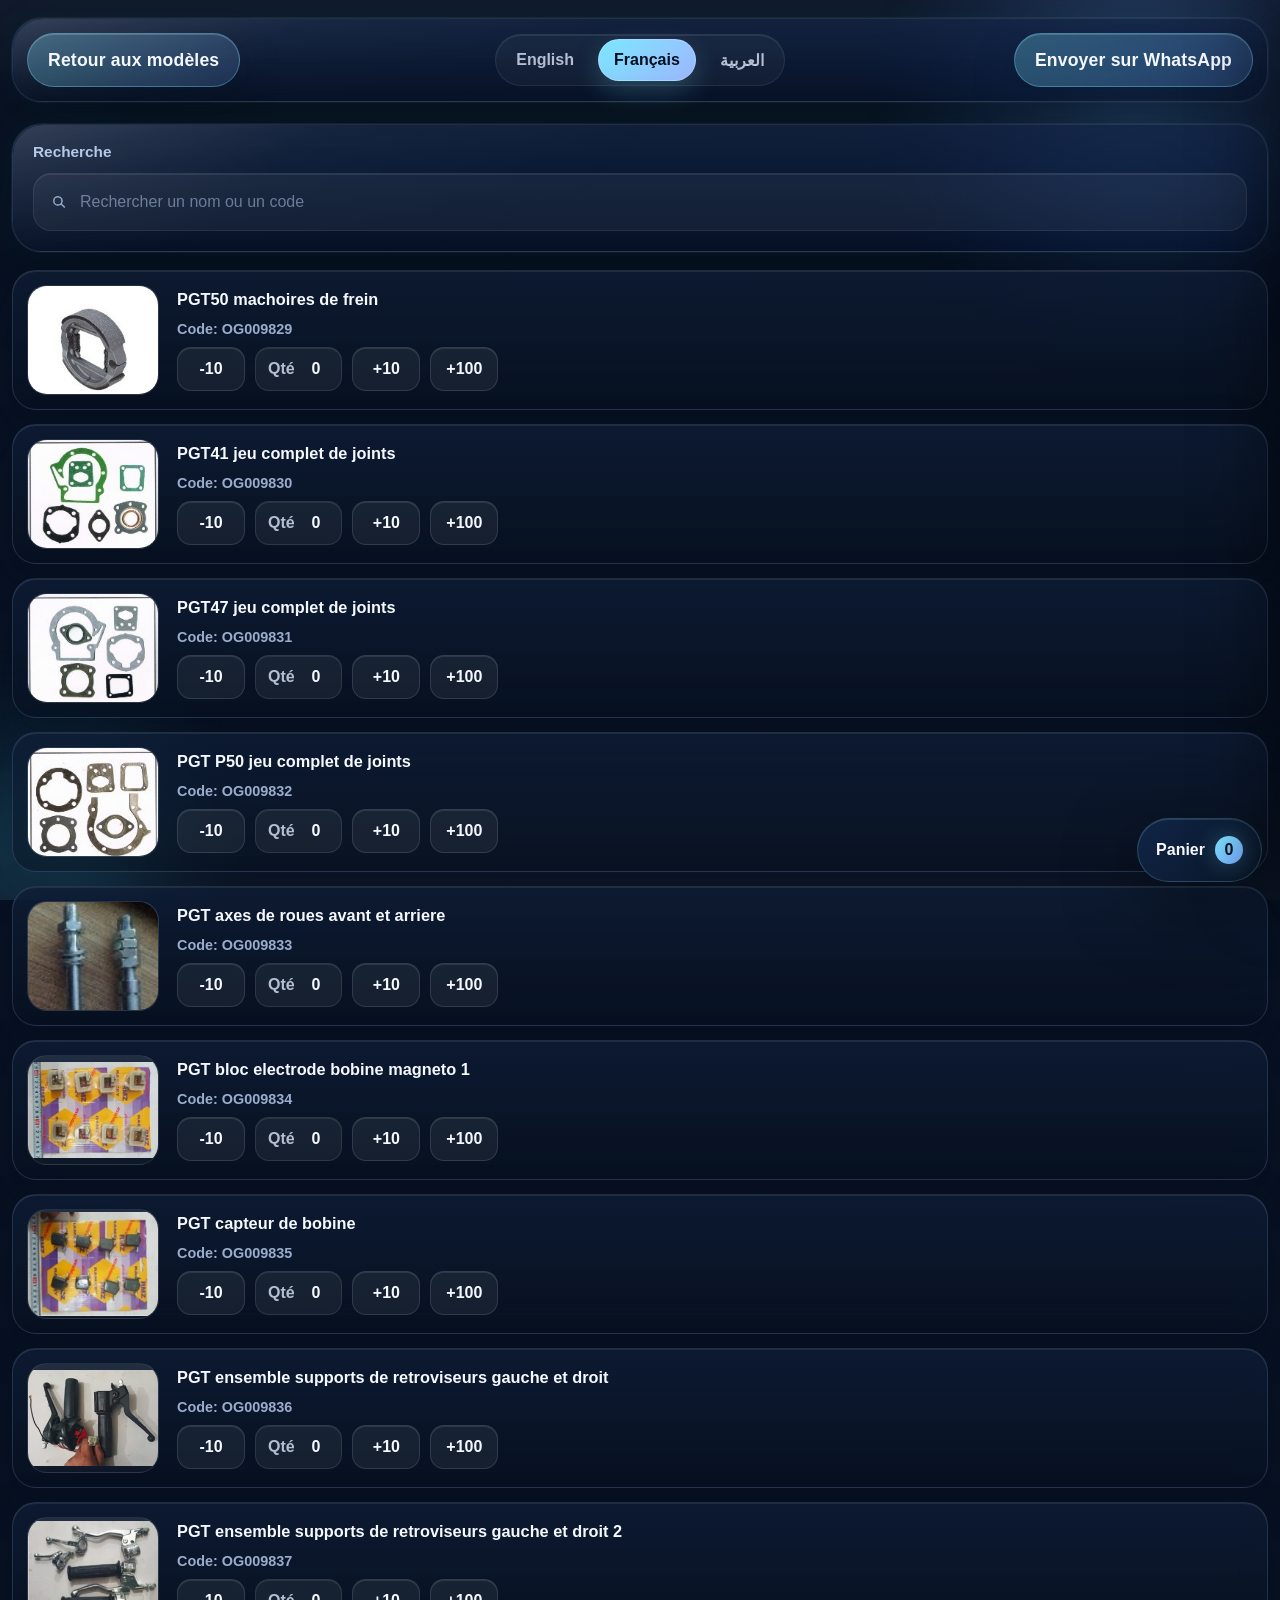
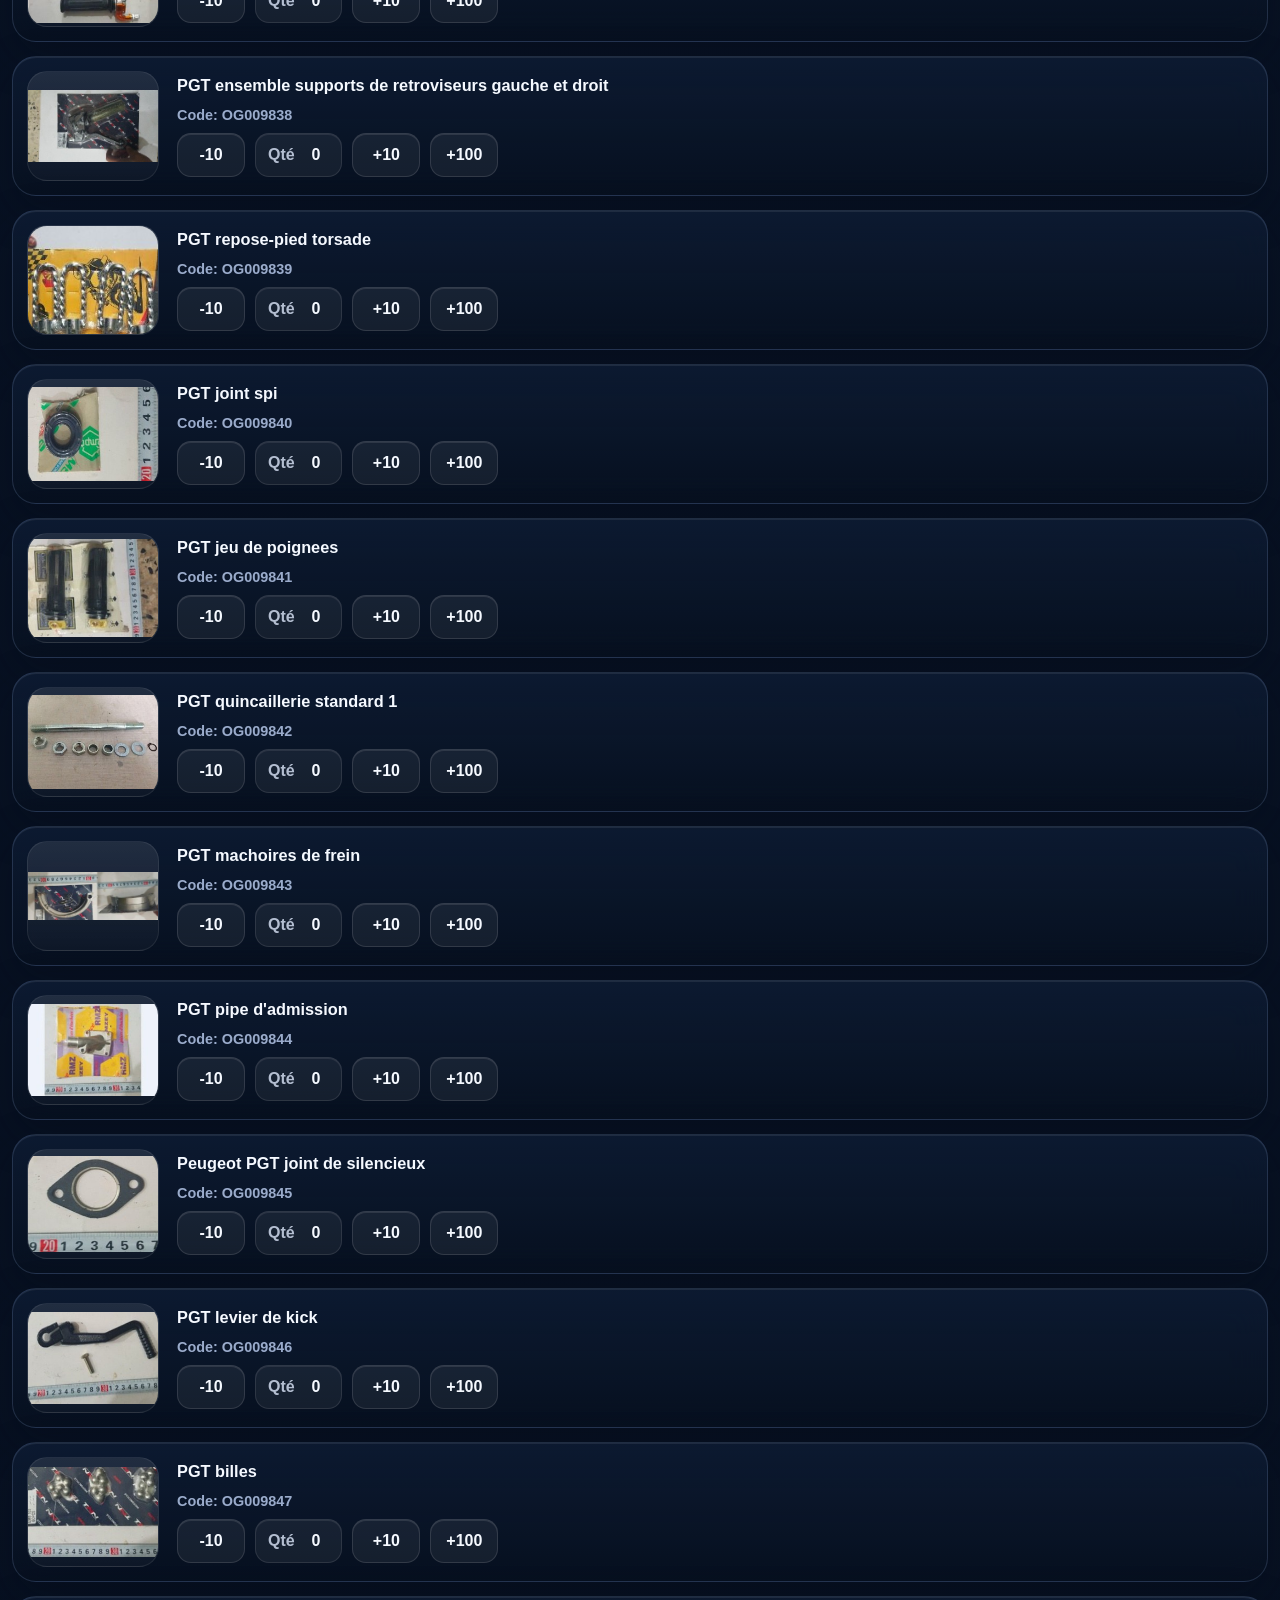
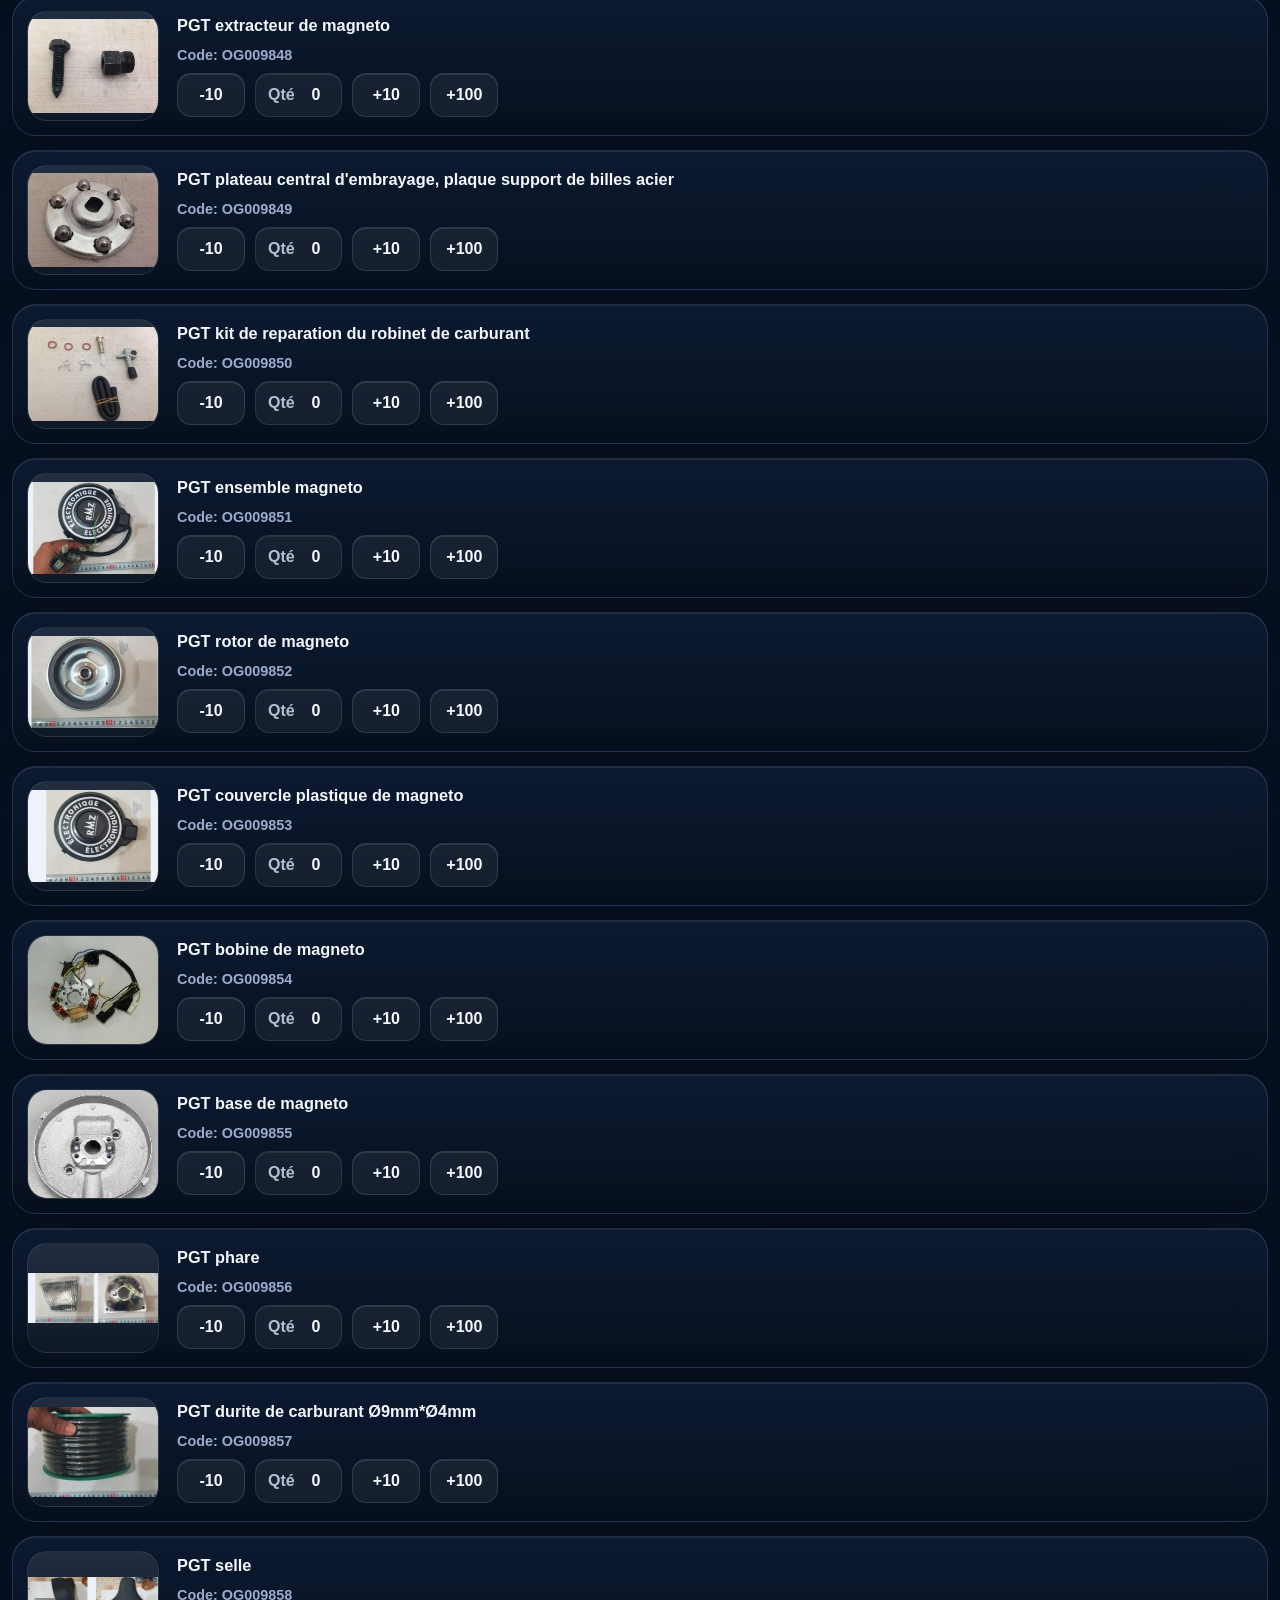
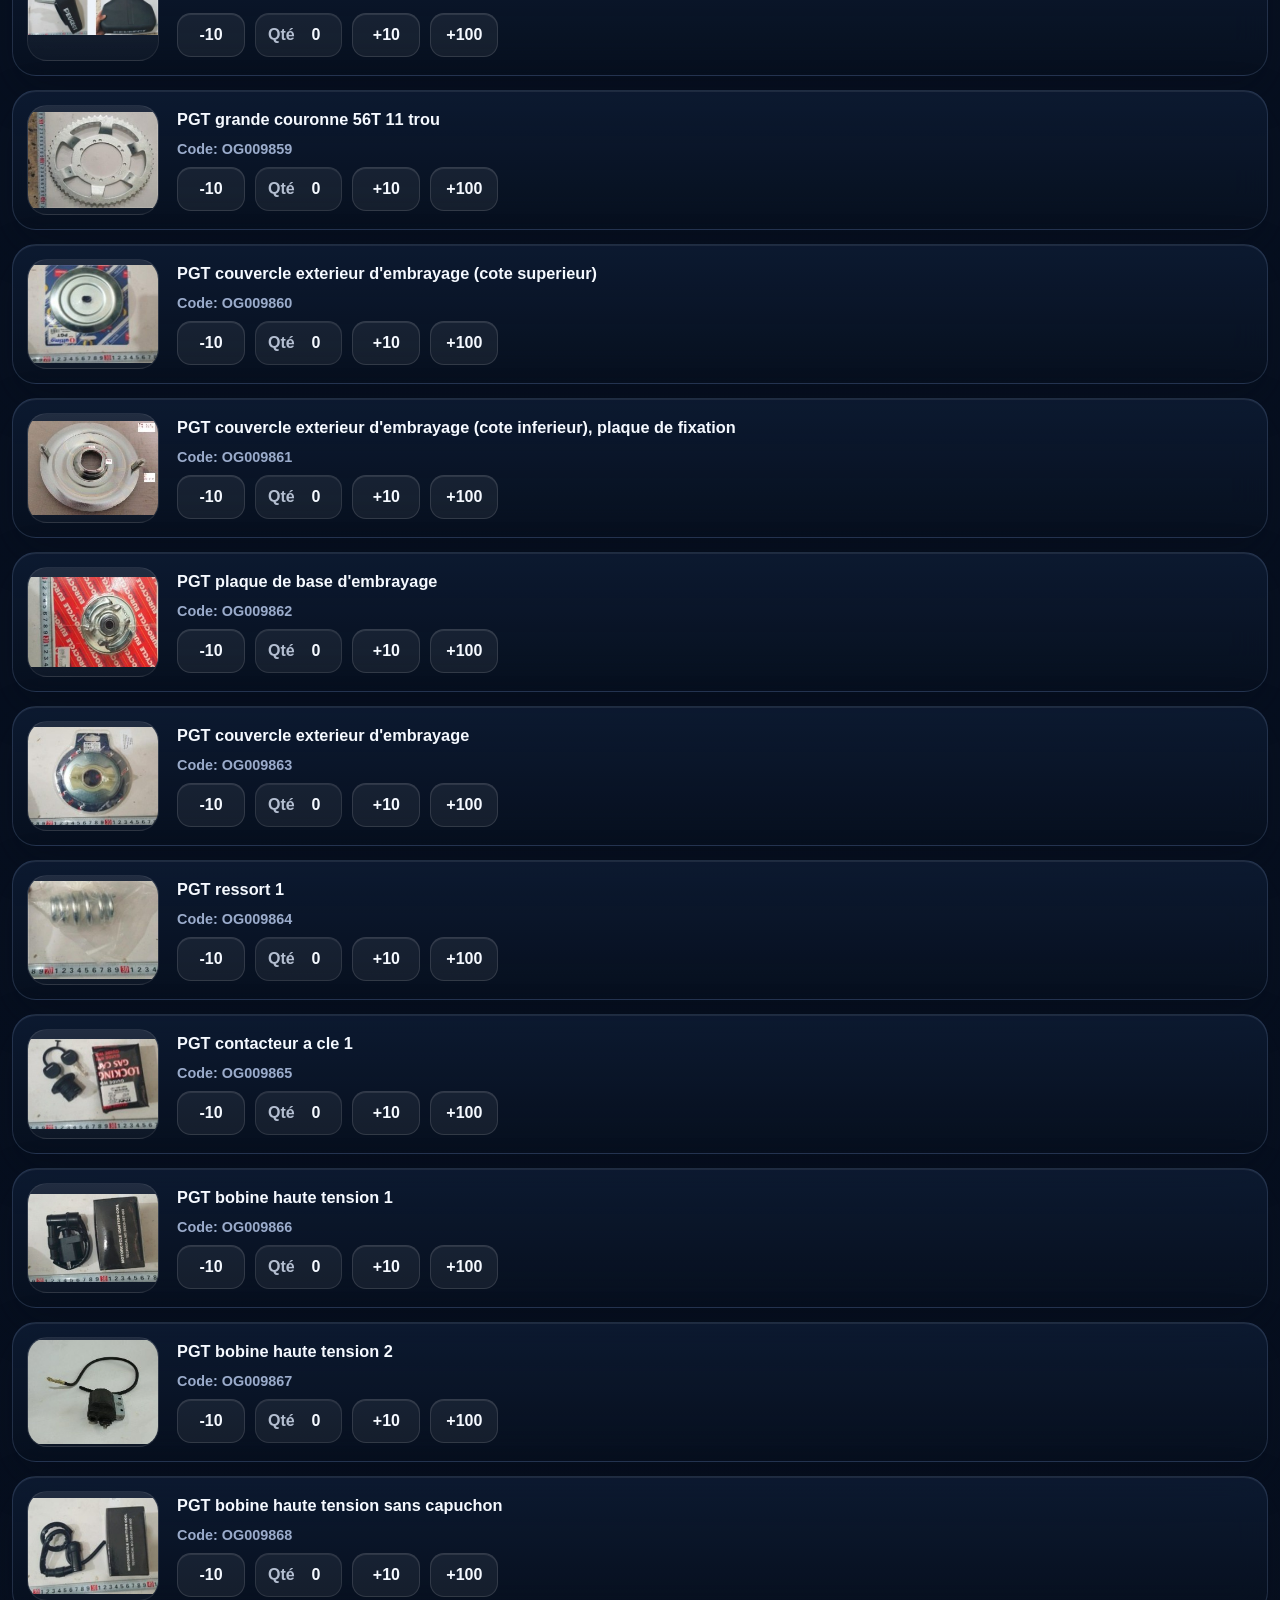
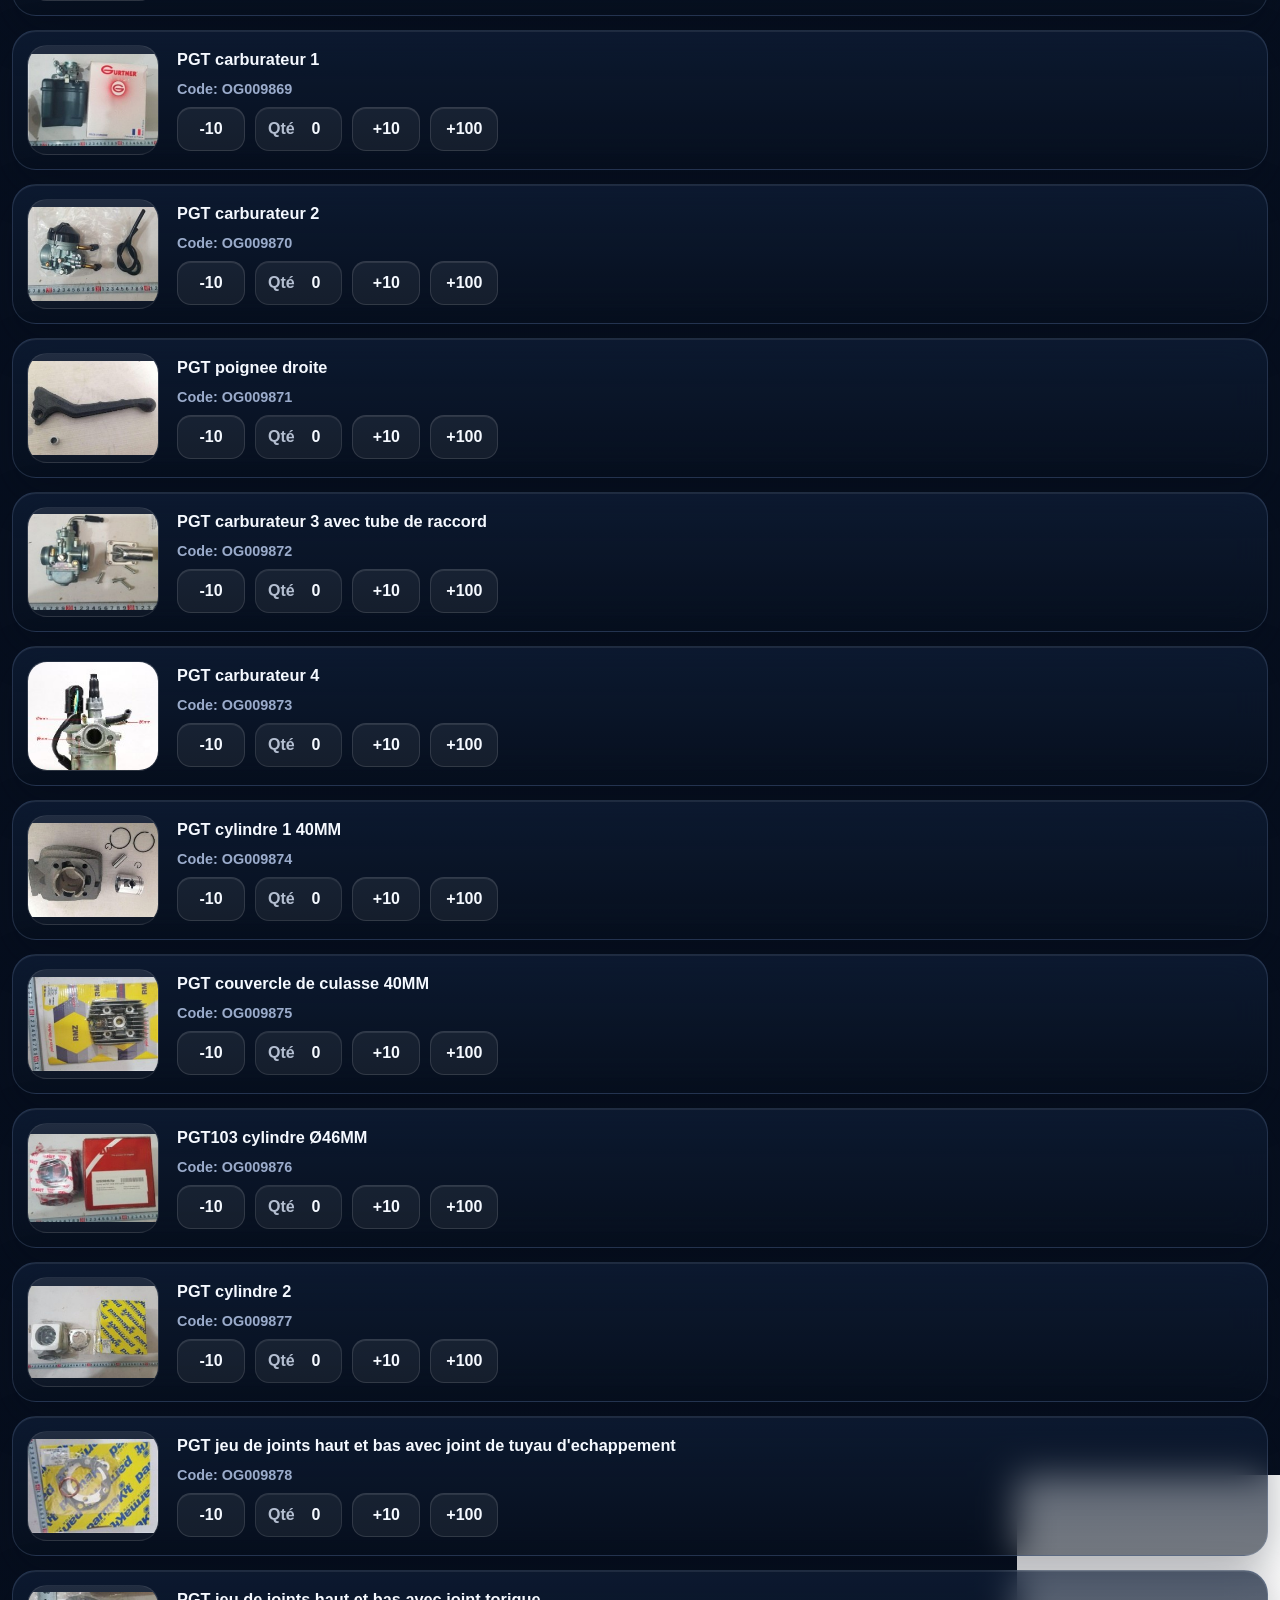
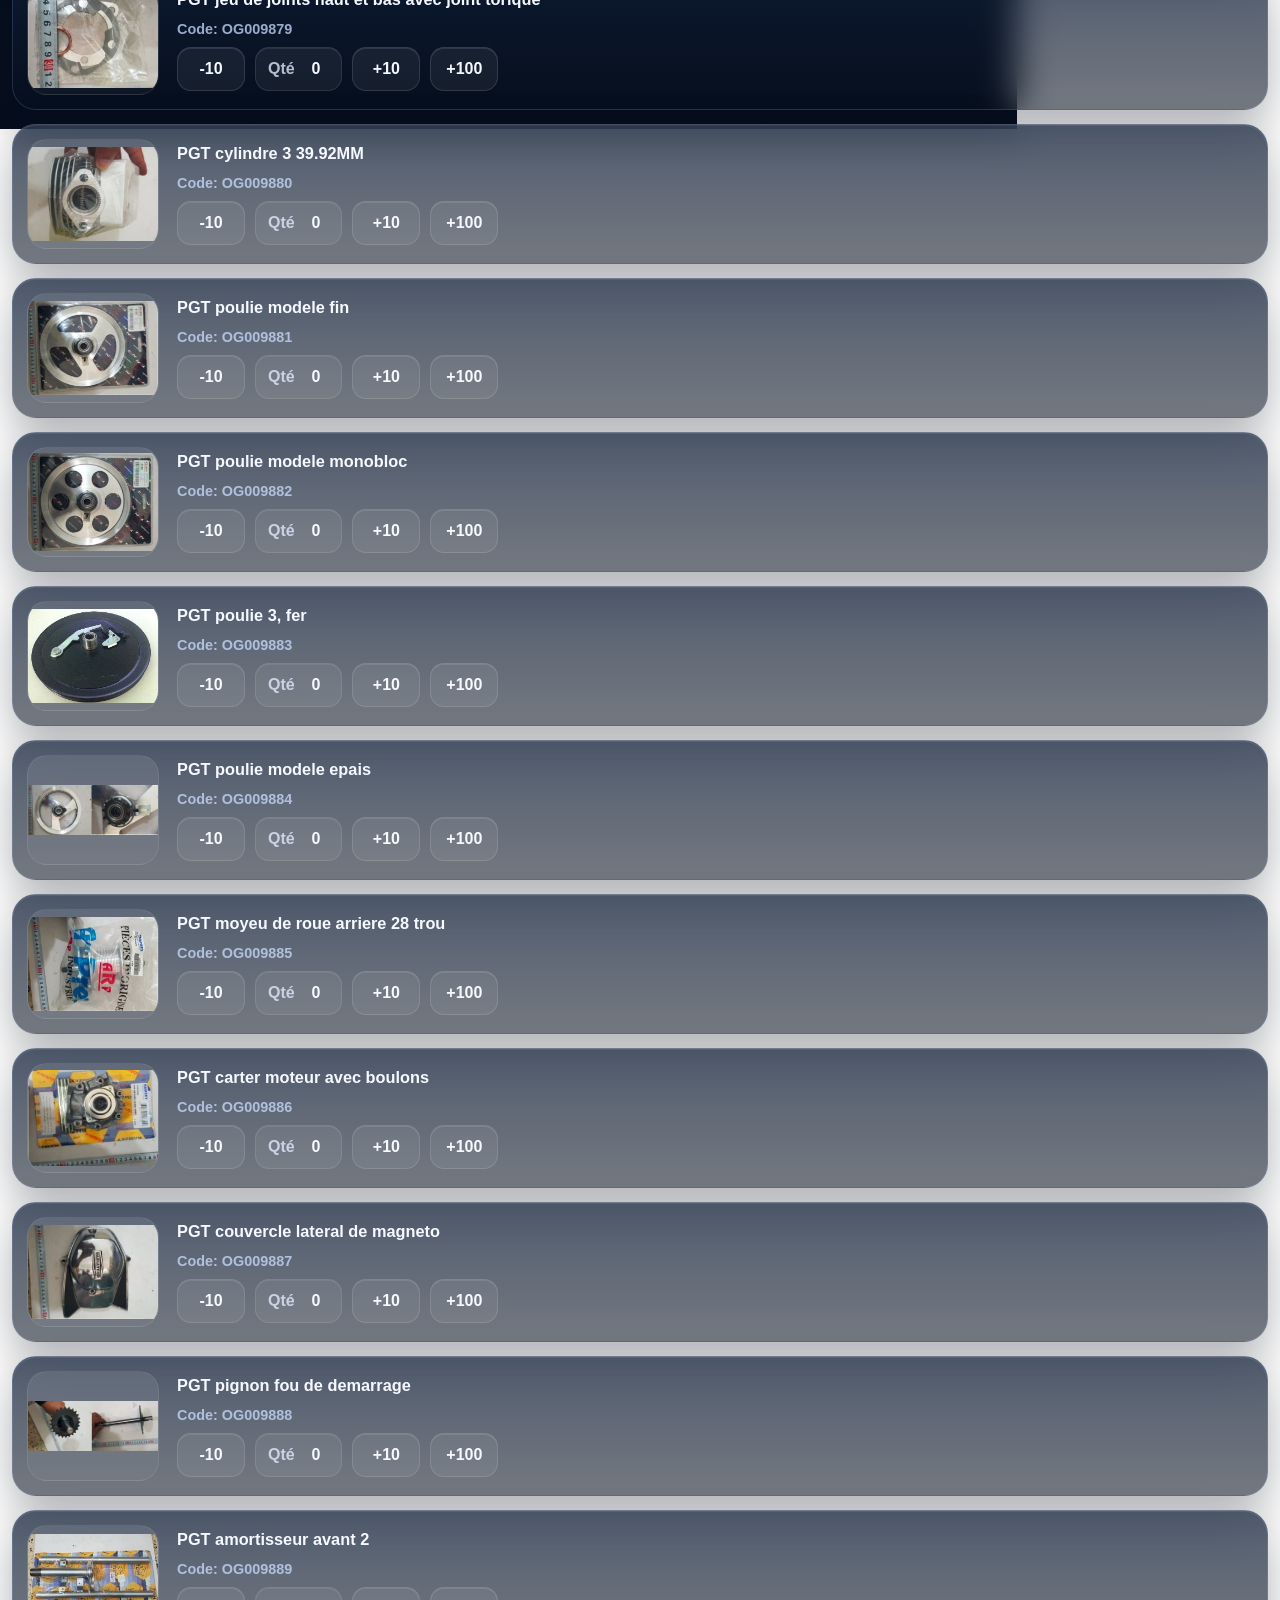
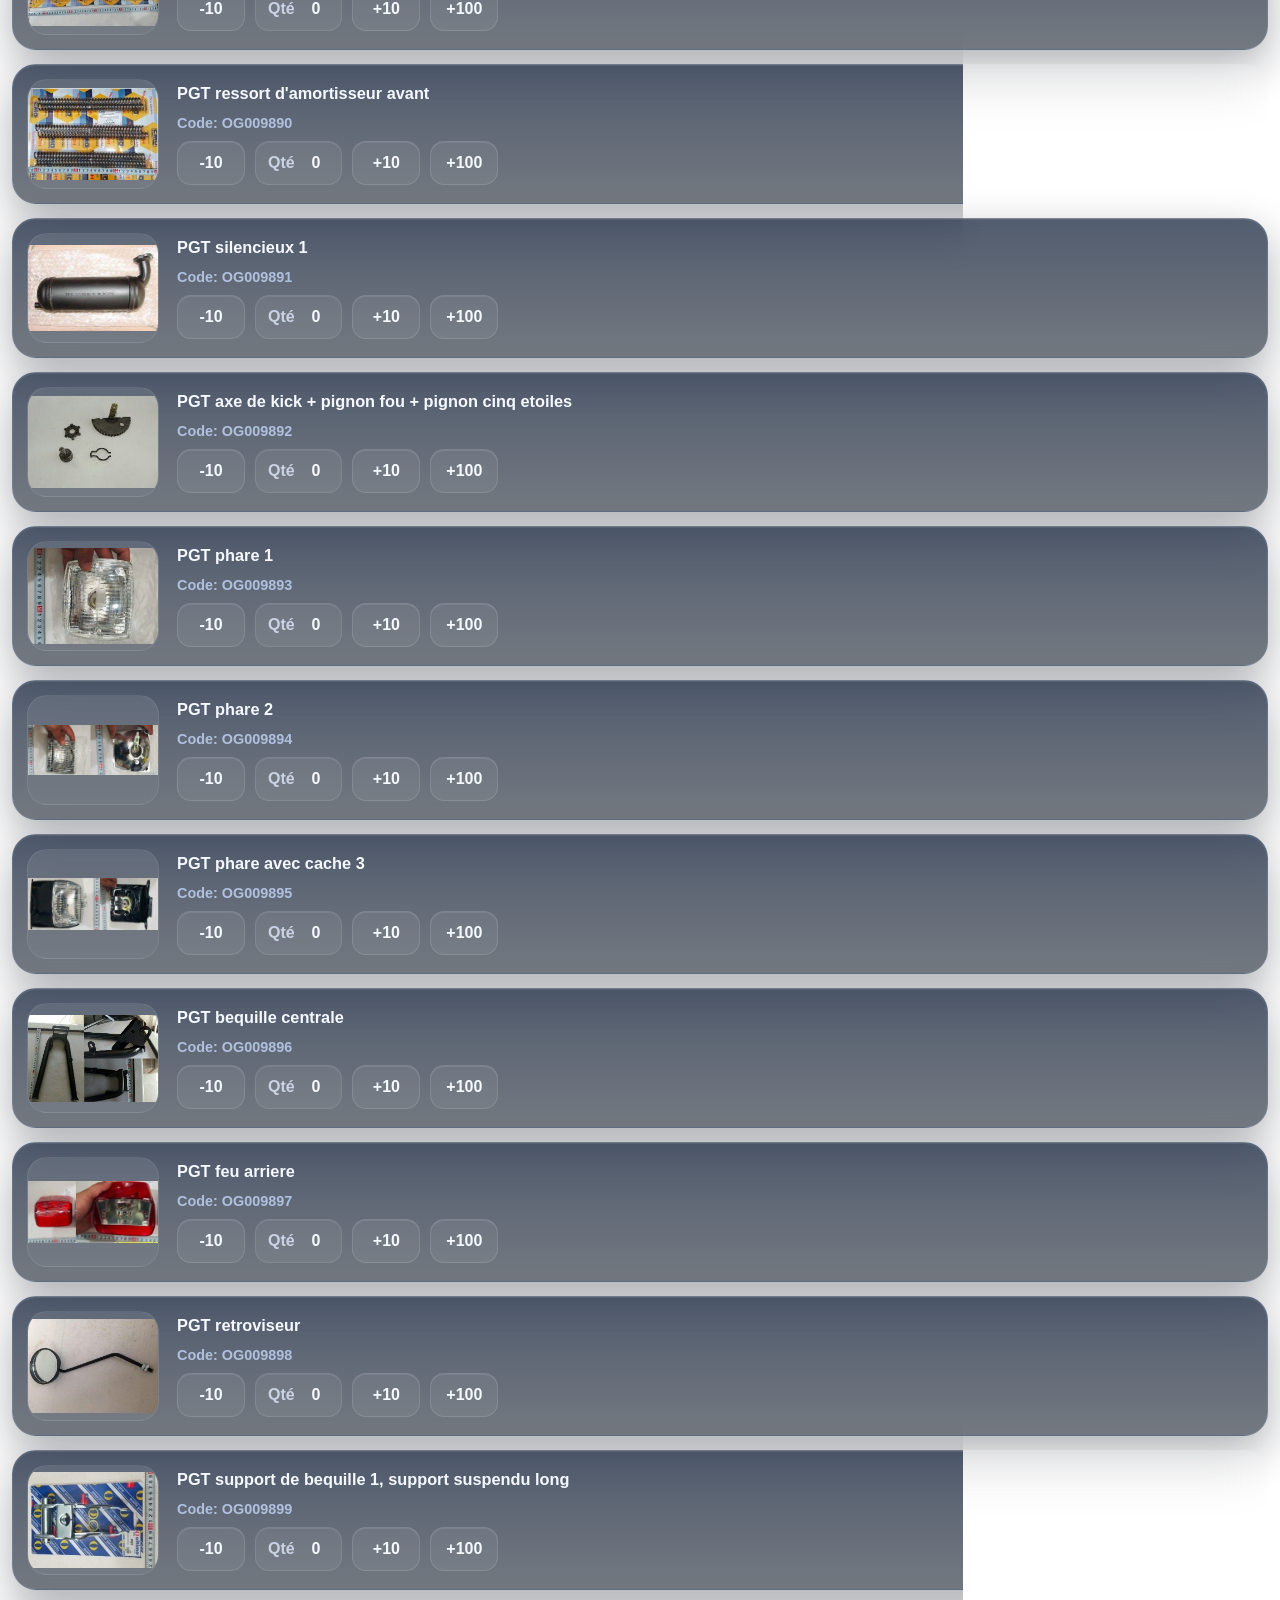
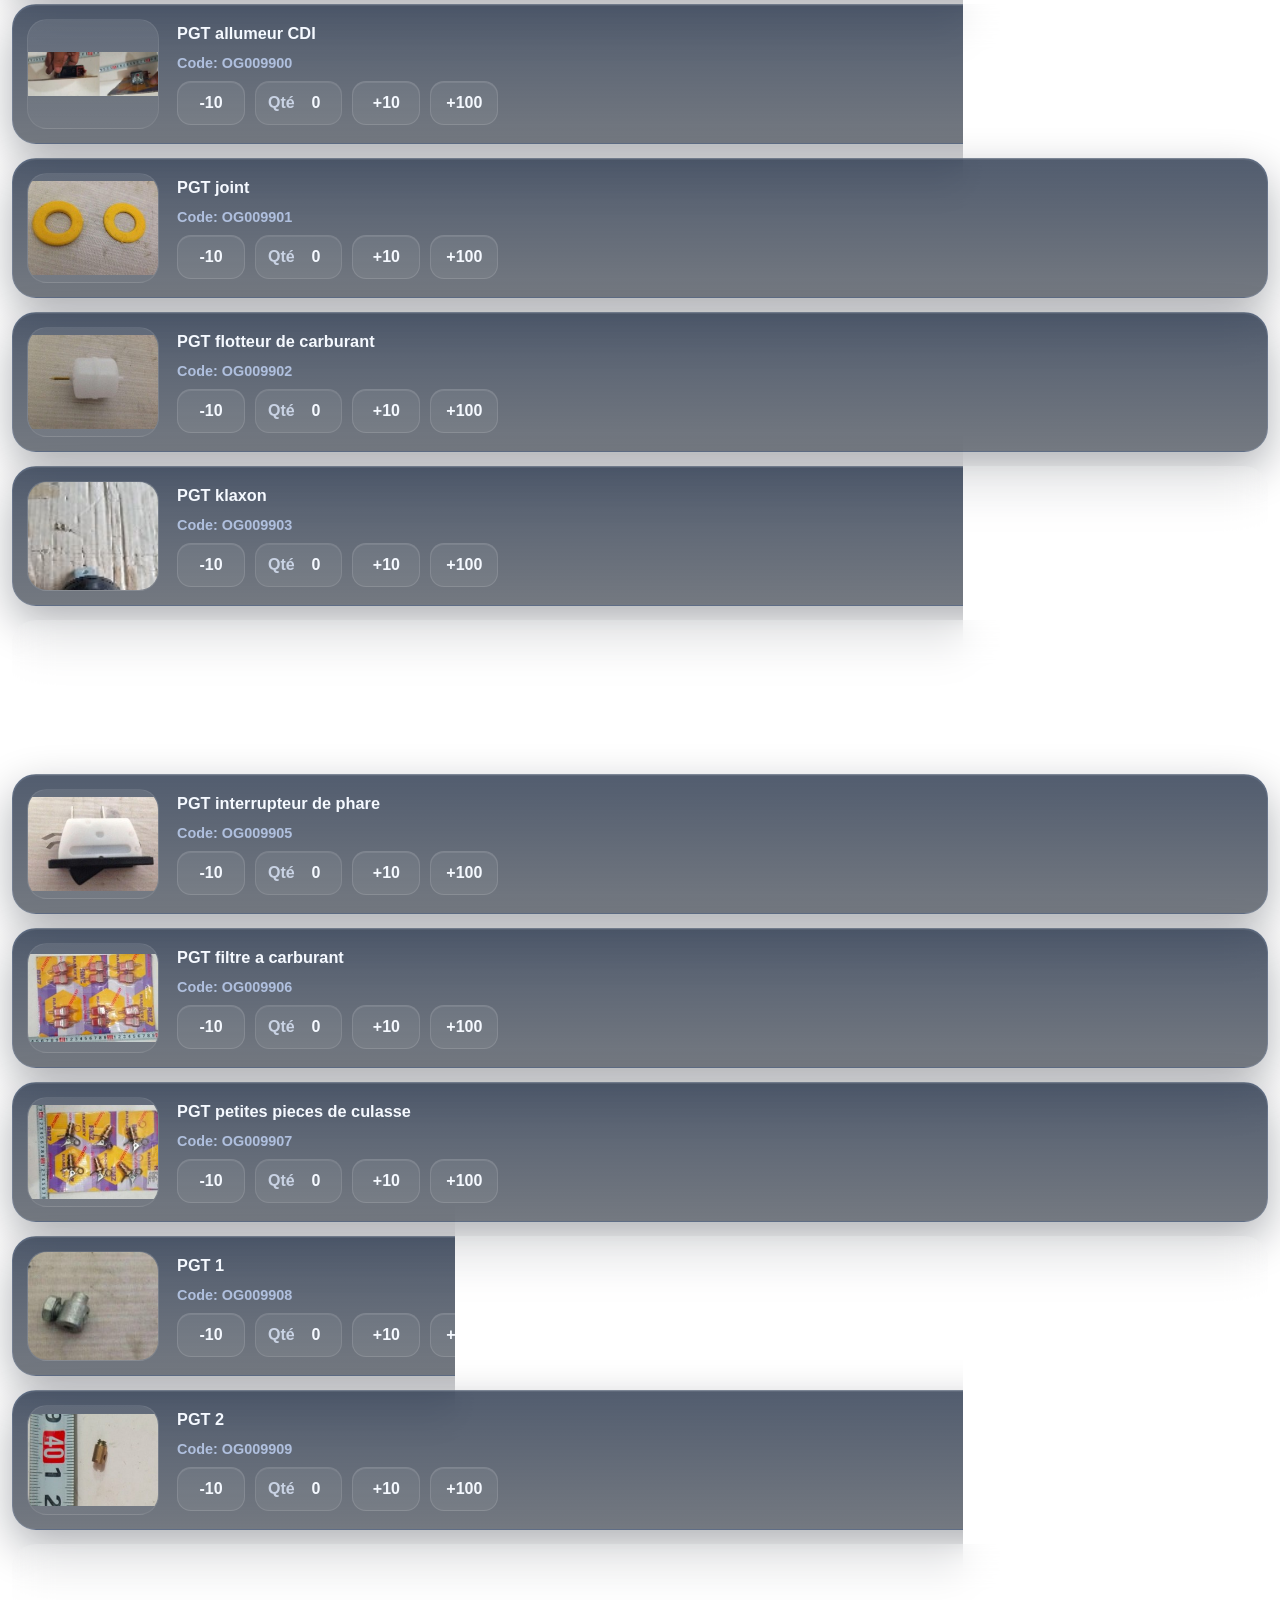
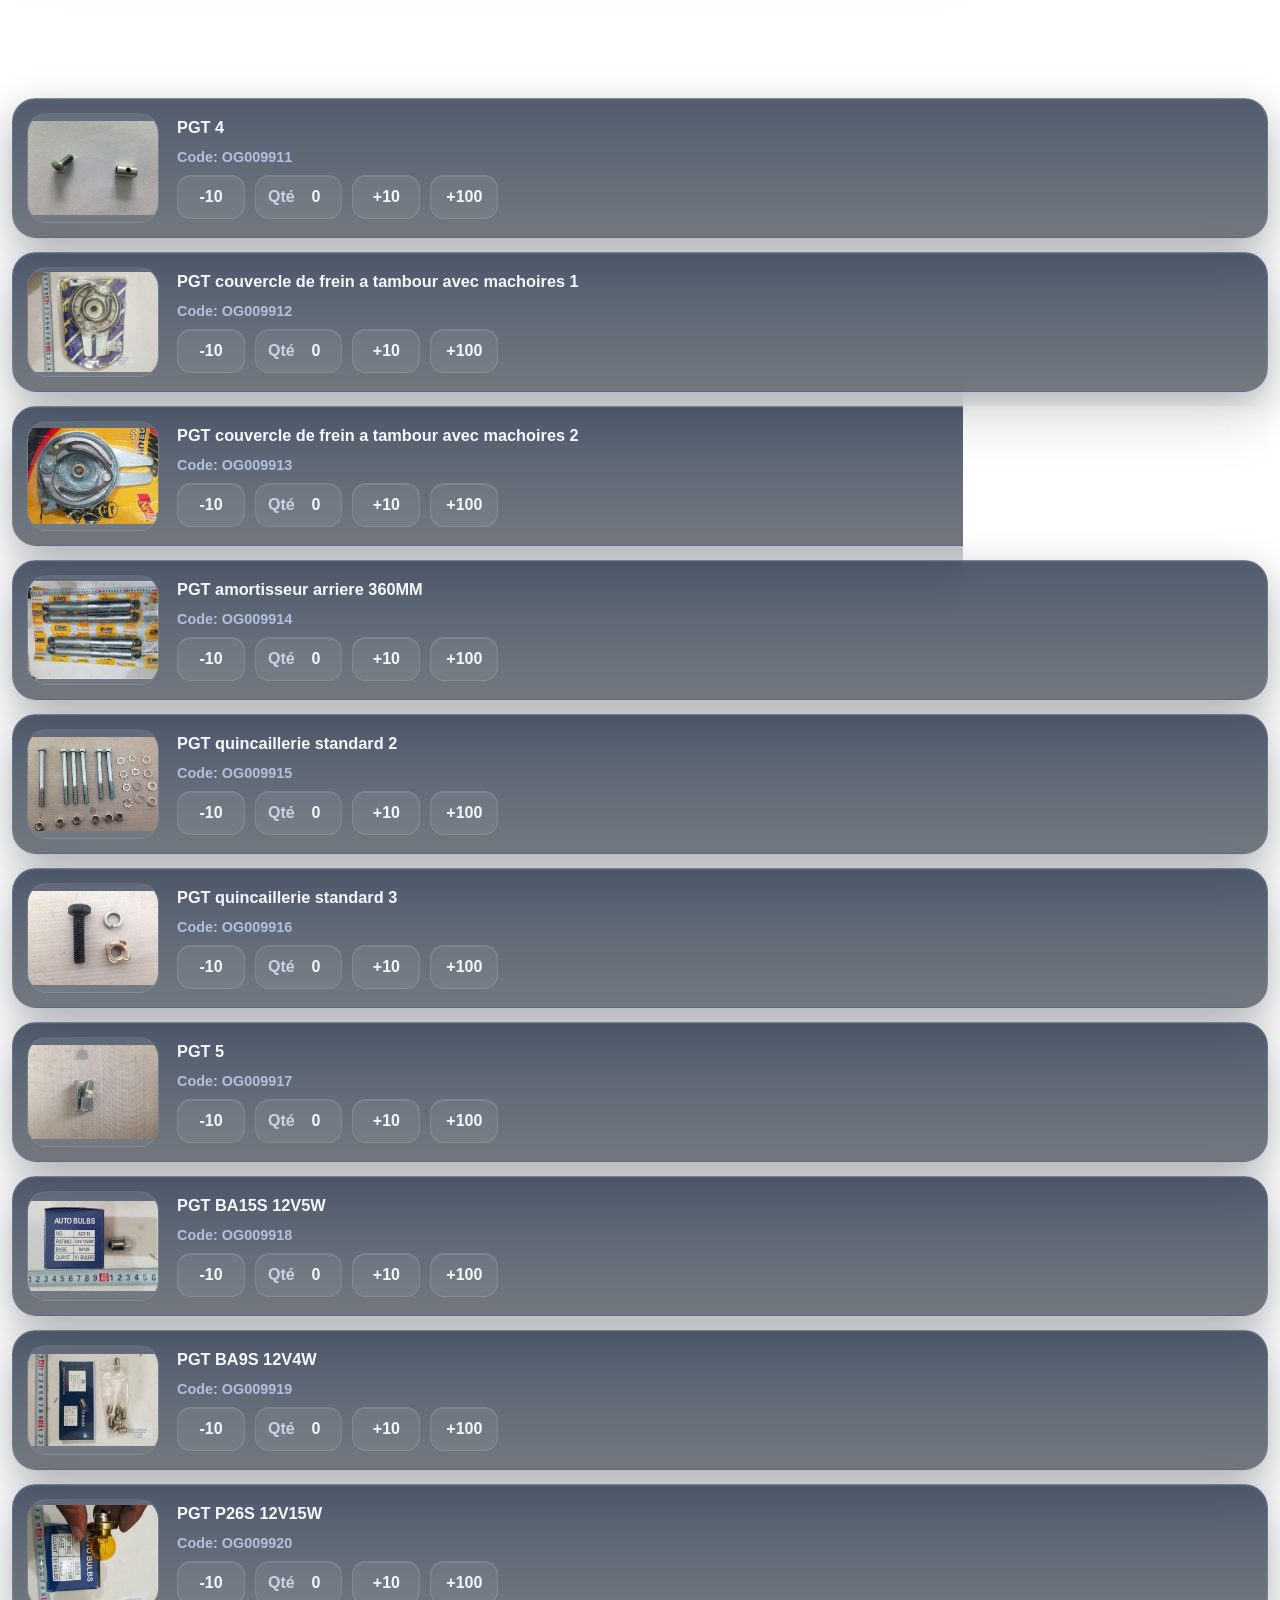
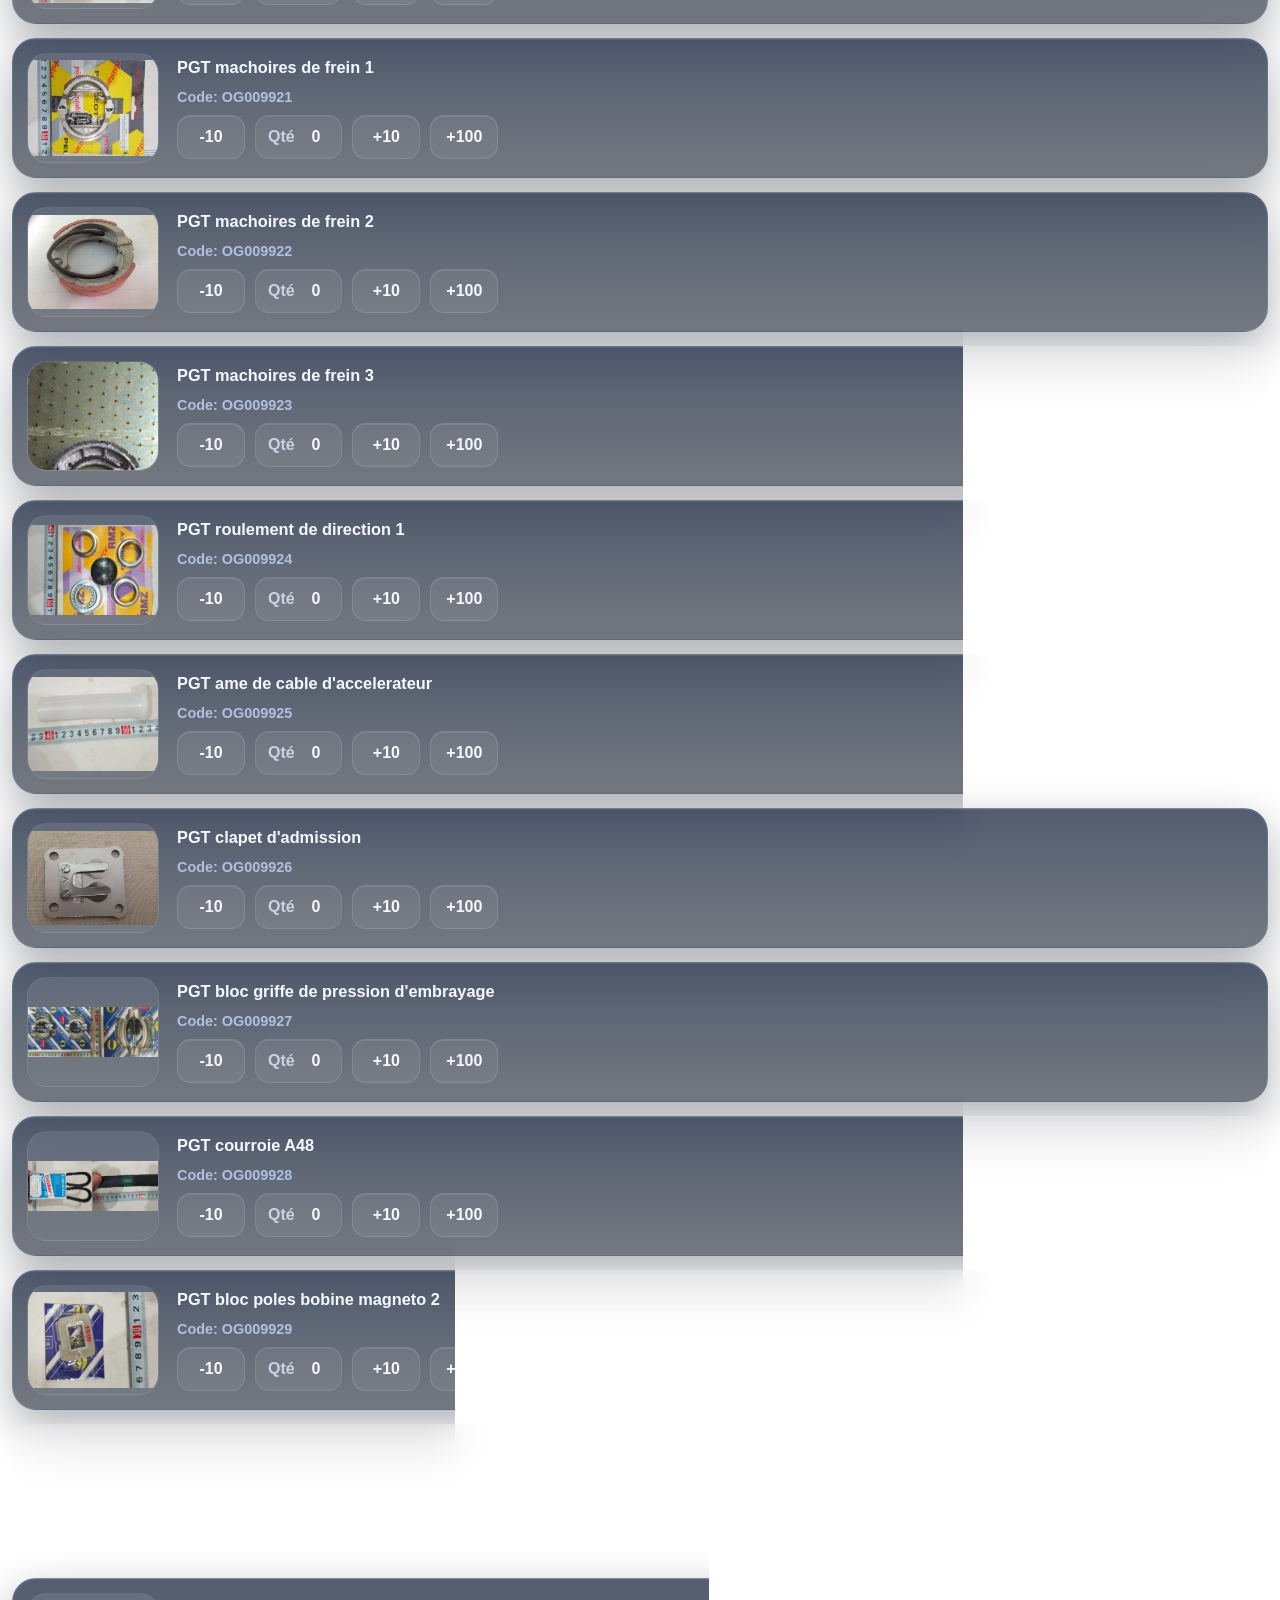
==== commit 5396a778: "Update online order product codes" ====
--- a/parts.html
+++ b/parts.html
@@ -57,7 +57,7 @@
     </main>
 
     <div id="toast-root"></div>
-    <script src="./data/parts-data.js?v=20260513-pgt103"></script>
-    <script src="./assets/js/app.js?v=20260513-pgt103"></script>
+    <script src="./data/parts-data.js?v=20260519-newcode"></script>
+    <script src="./assets/js/app.js?v=20260519-newcode"></script>
   </body>
 </html>
--- a/assets/css/styles.css
+++ b/assets/css/styles.css
@@ -622,7 +622,7 @@
 .cart-fab {
   position: fixed;
   right: 18px;
-  bottom: 18px;
+  bottom: calc(18px + env(safe-area-inset-bottom, 0px));
   z-index: 40;
   display: inline-flex;
   align-items: center;
@@ -669,10 +669,16 @@
   z-index: 50;
   width: min(440px, 100vw);
   height: 100vh;
+  height: 100svh;
+  height: 100dvh;
+  max-height: 100vh;
+  max-height: 100svh;
+  max-height: 100dvh;
   padding: 18px;
   display: grid;
-  grid-template-rows: auto auto 1fr auto;
+  grid-template-rows: auto auto minmax(0, 1fr) auto;
   gap: 14px;
+  overflow: hidden;
   border-left: 1px solid rgba(255, 255, 255, 0.08);
   background: linear-gradient(180deg, rgba(8, 18, 36, 0.92), rgba(4, 10, 22, 0.96));
   box-shadow: -24px 0 60px rgba(0, 0, 0, 0.35);
@@ -707,10 +713,20 @@
 }
 
 .cart-drawer__body {
+  min-height: 0;
   overflow-y: auto;
   display: grid;
   gap: 12px;
   padding-right: 2px;
+  overscroll-behavior: contain;
+}
+
+.cart-drawer__footer {
+  position: sticky;
+  bottom: 0;
+  padding-bottom: env(safe-area-inset-bottom, 0px);
+  background: linear-gradient(180deg, rgba(8, 18, 36, 0), rgba(4, 10, 22, 0.96) 22%);
+  z-index: 1;
 }
 
 .cart-drawer__send,
@@ -943,6 +959,7 @@
 
   .cart-drawer {
     width: 100vw;
+    padding-bottom: calc(18px + env(safe-area-inset-bottom, 0px));
   }
 
   .bottom-actions {
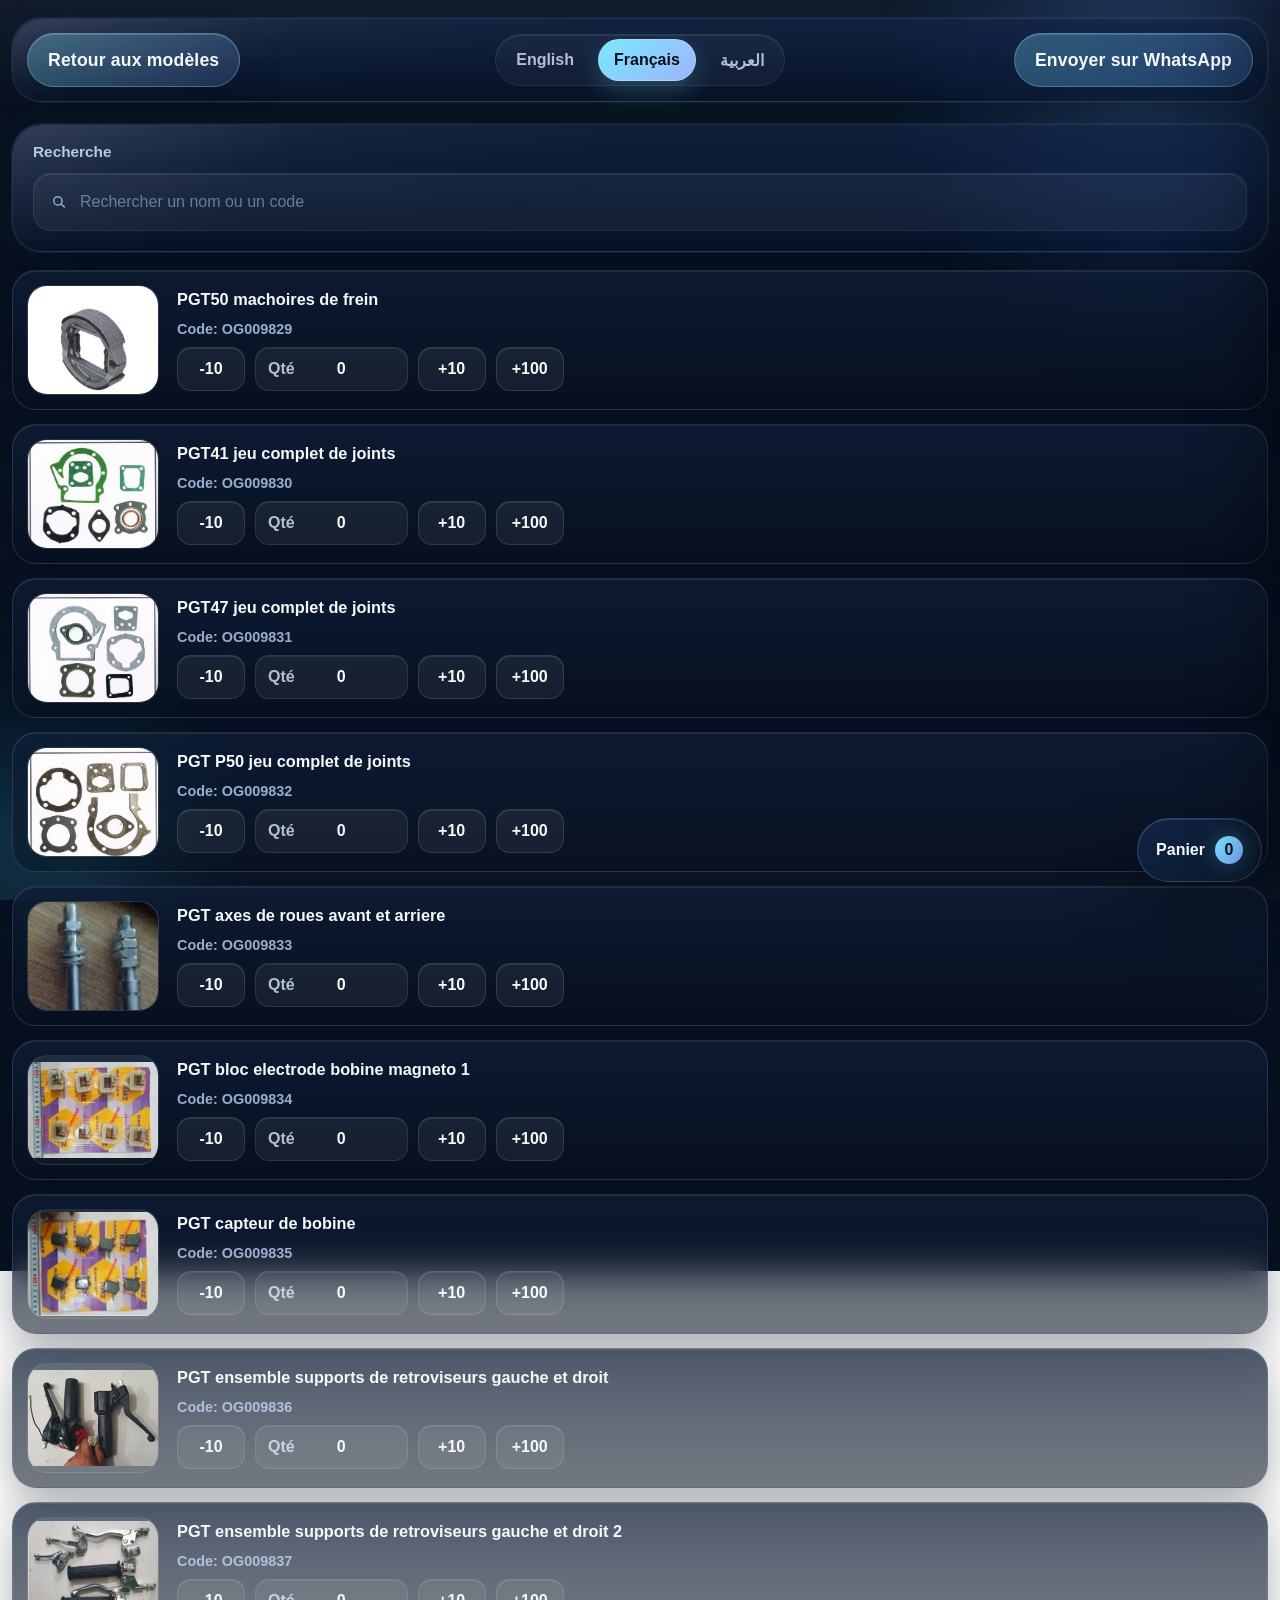
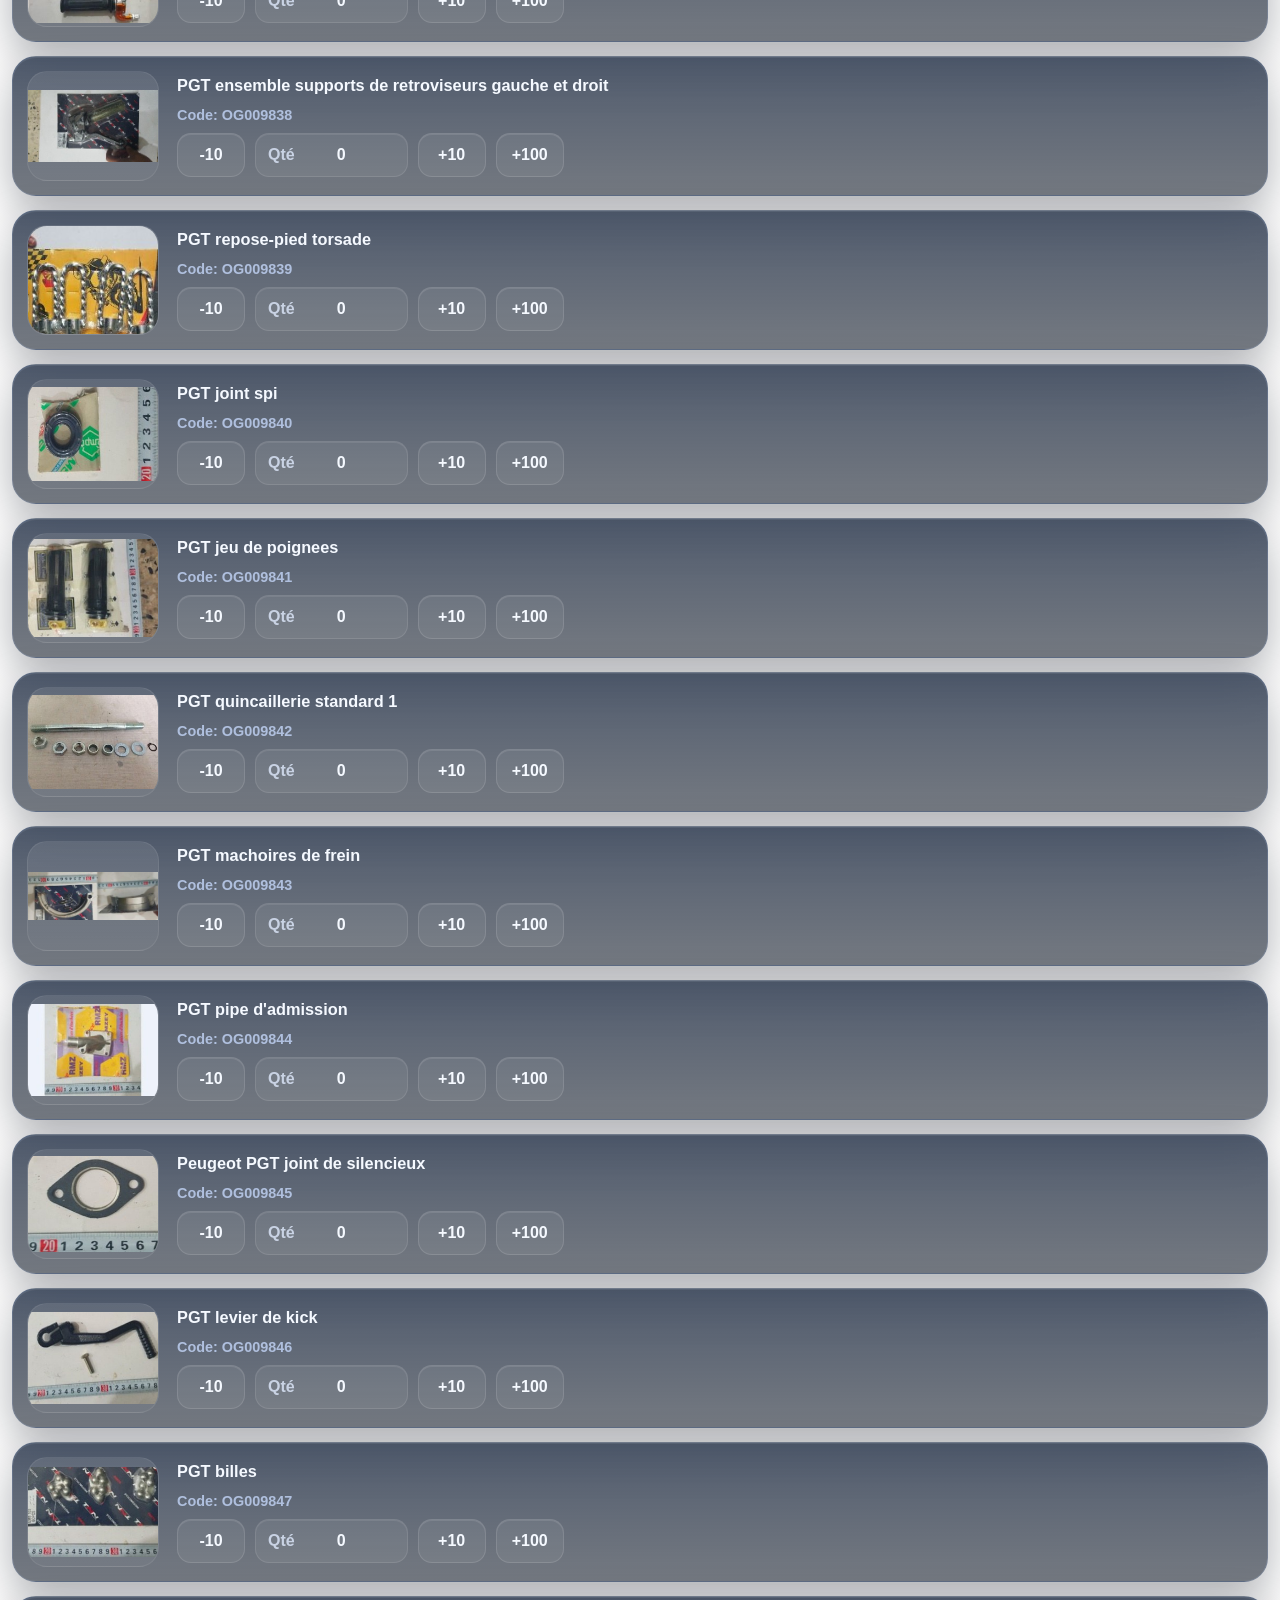
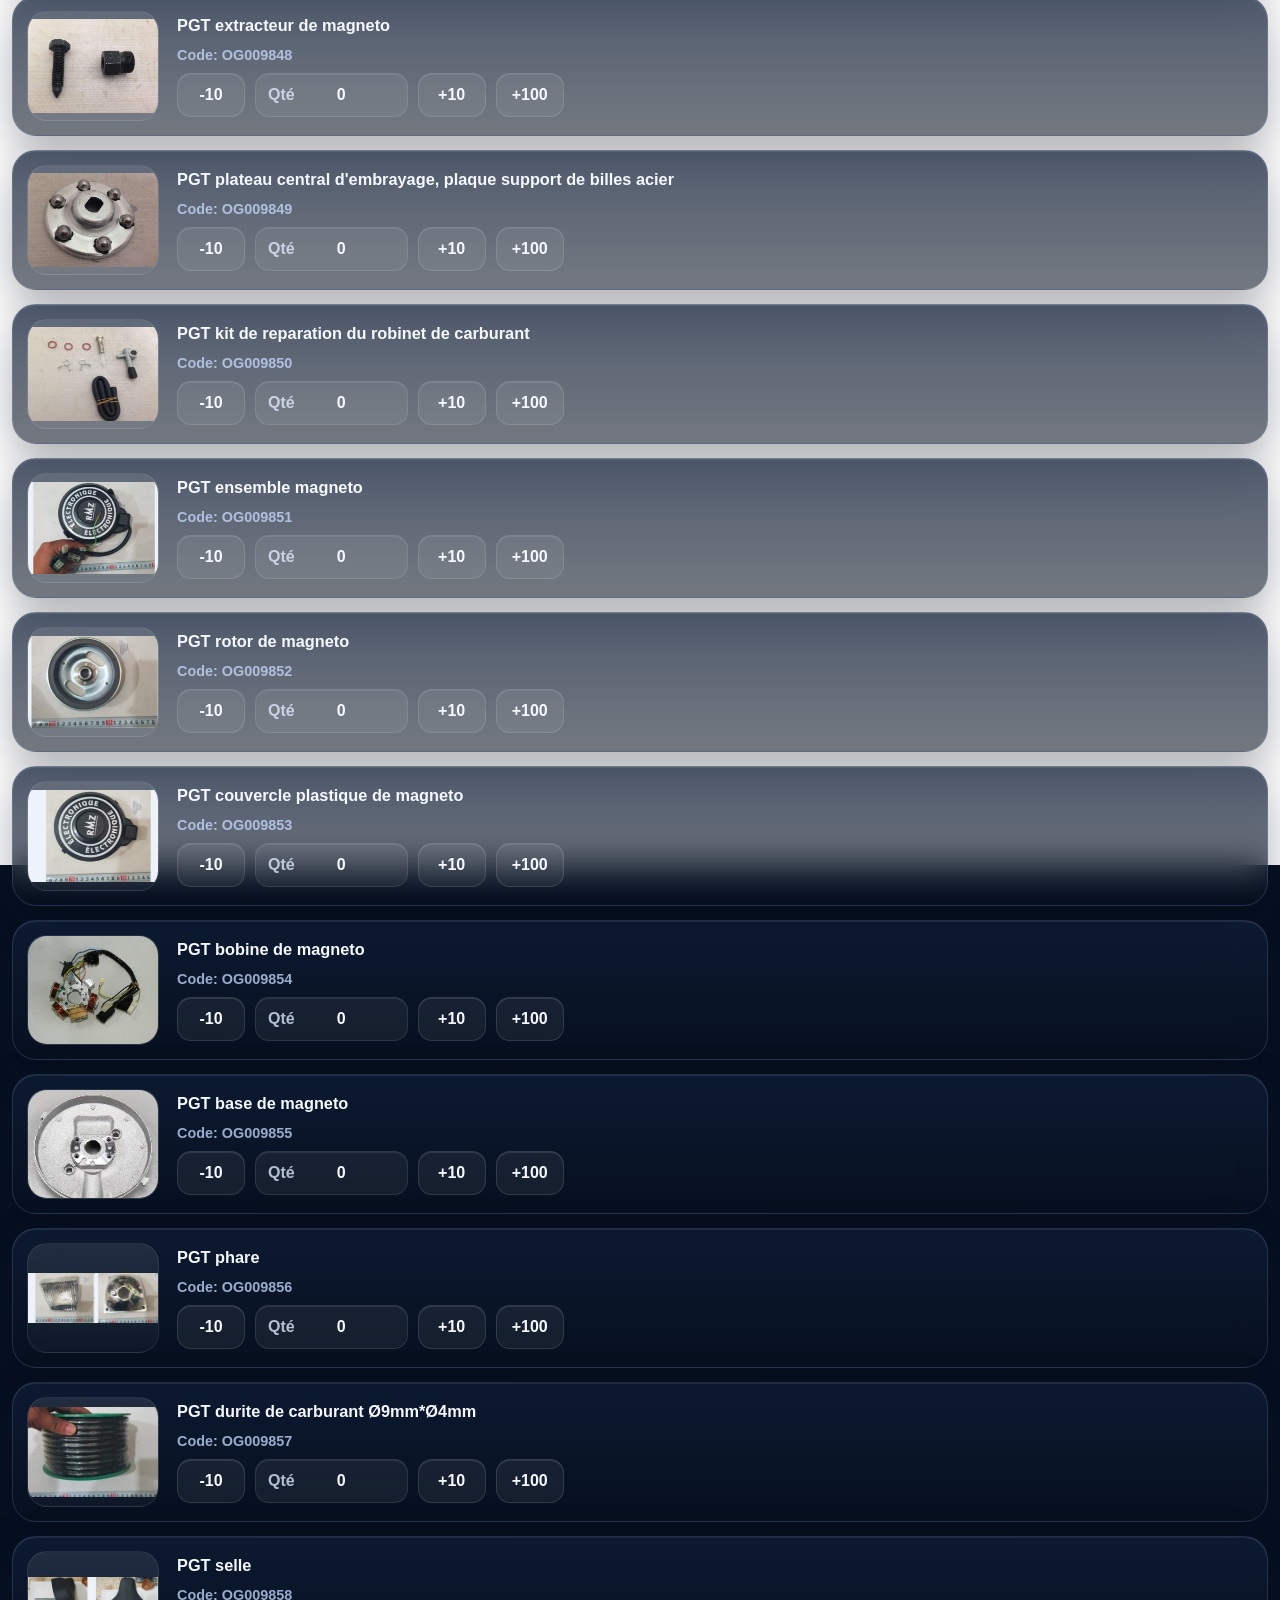
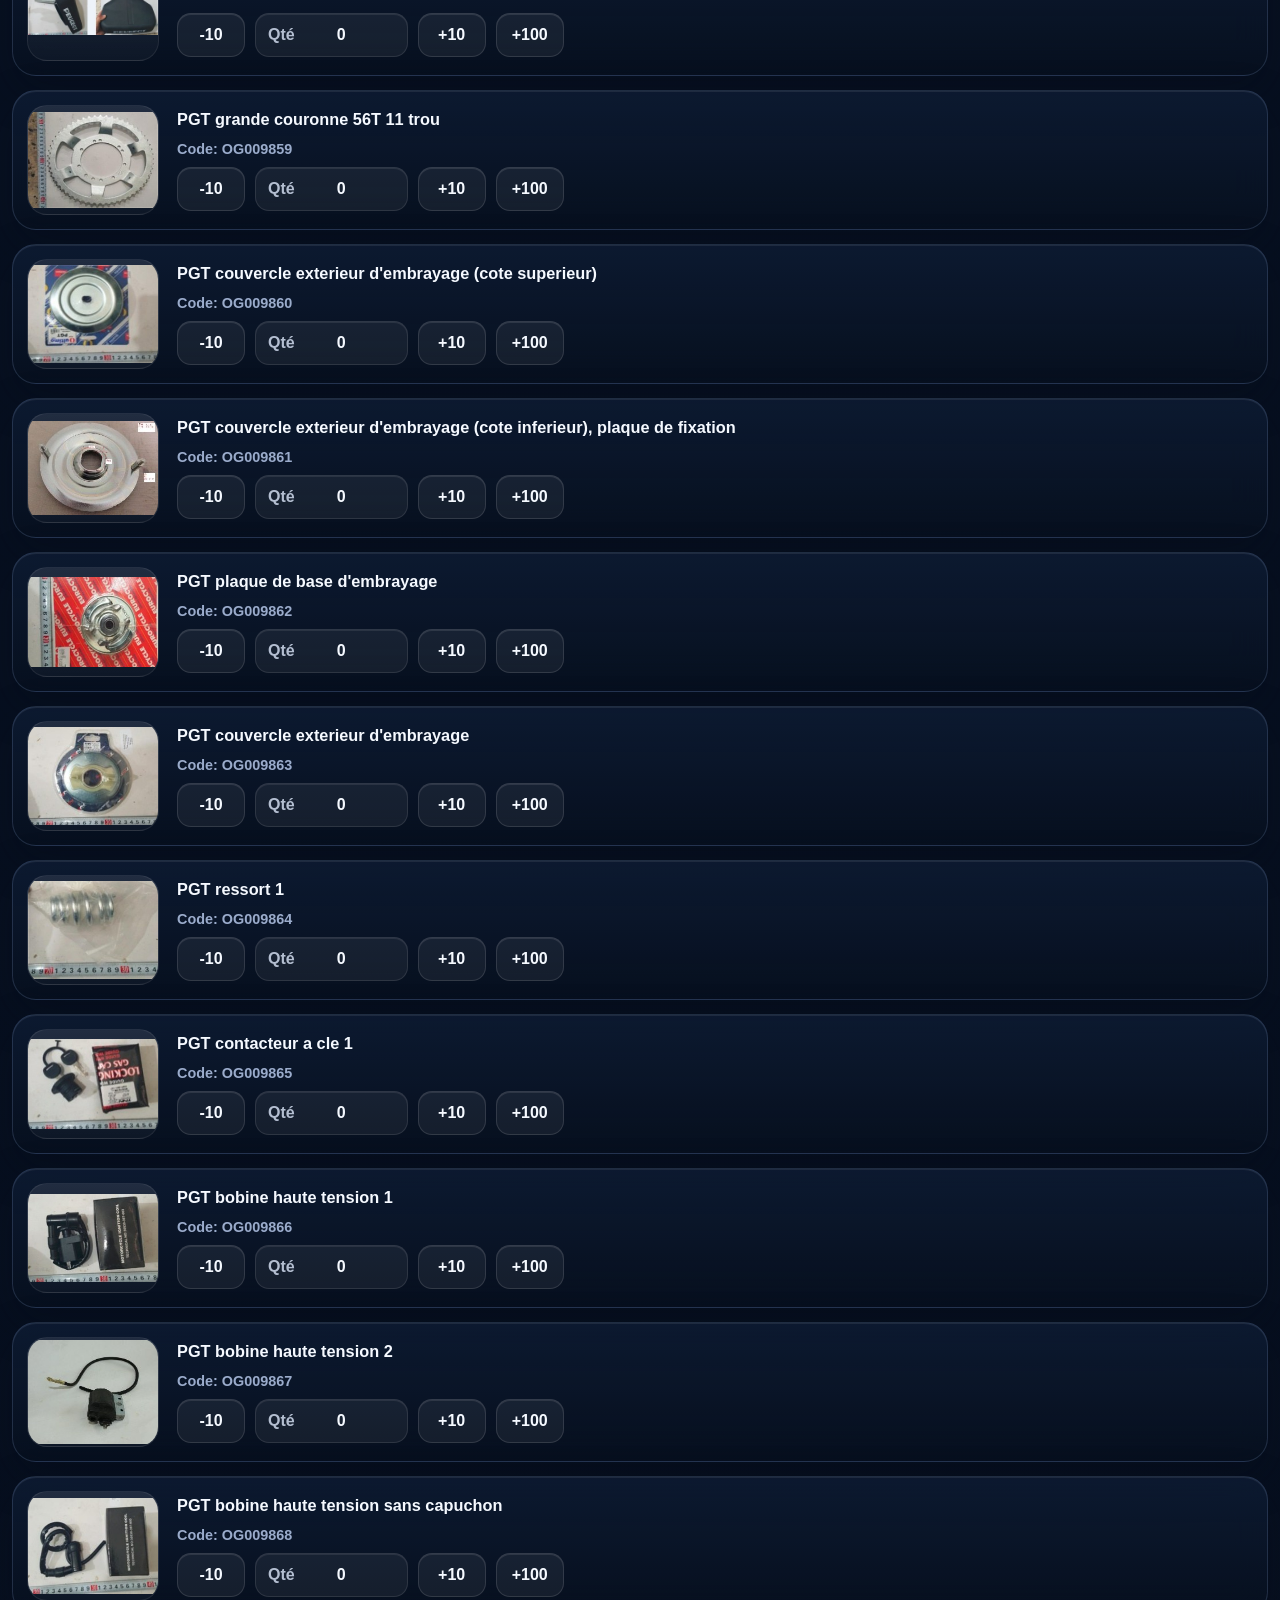
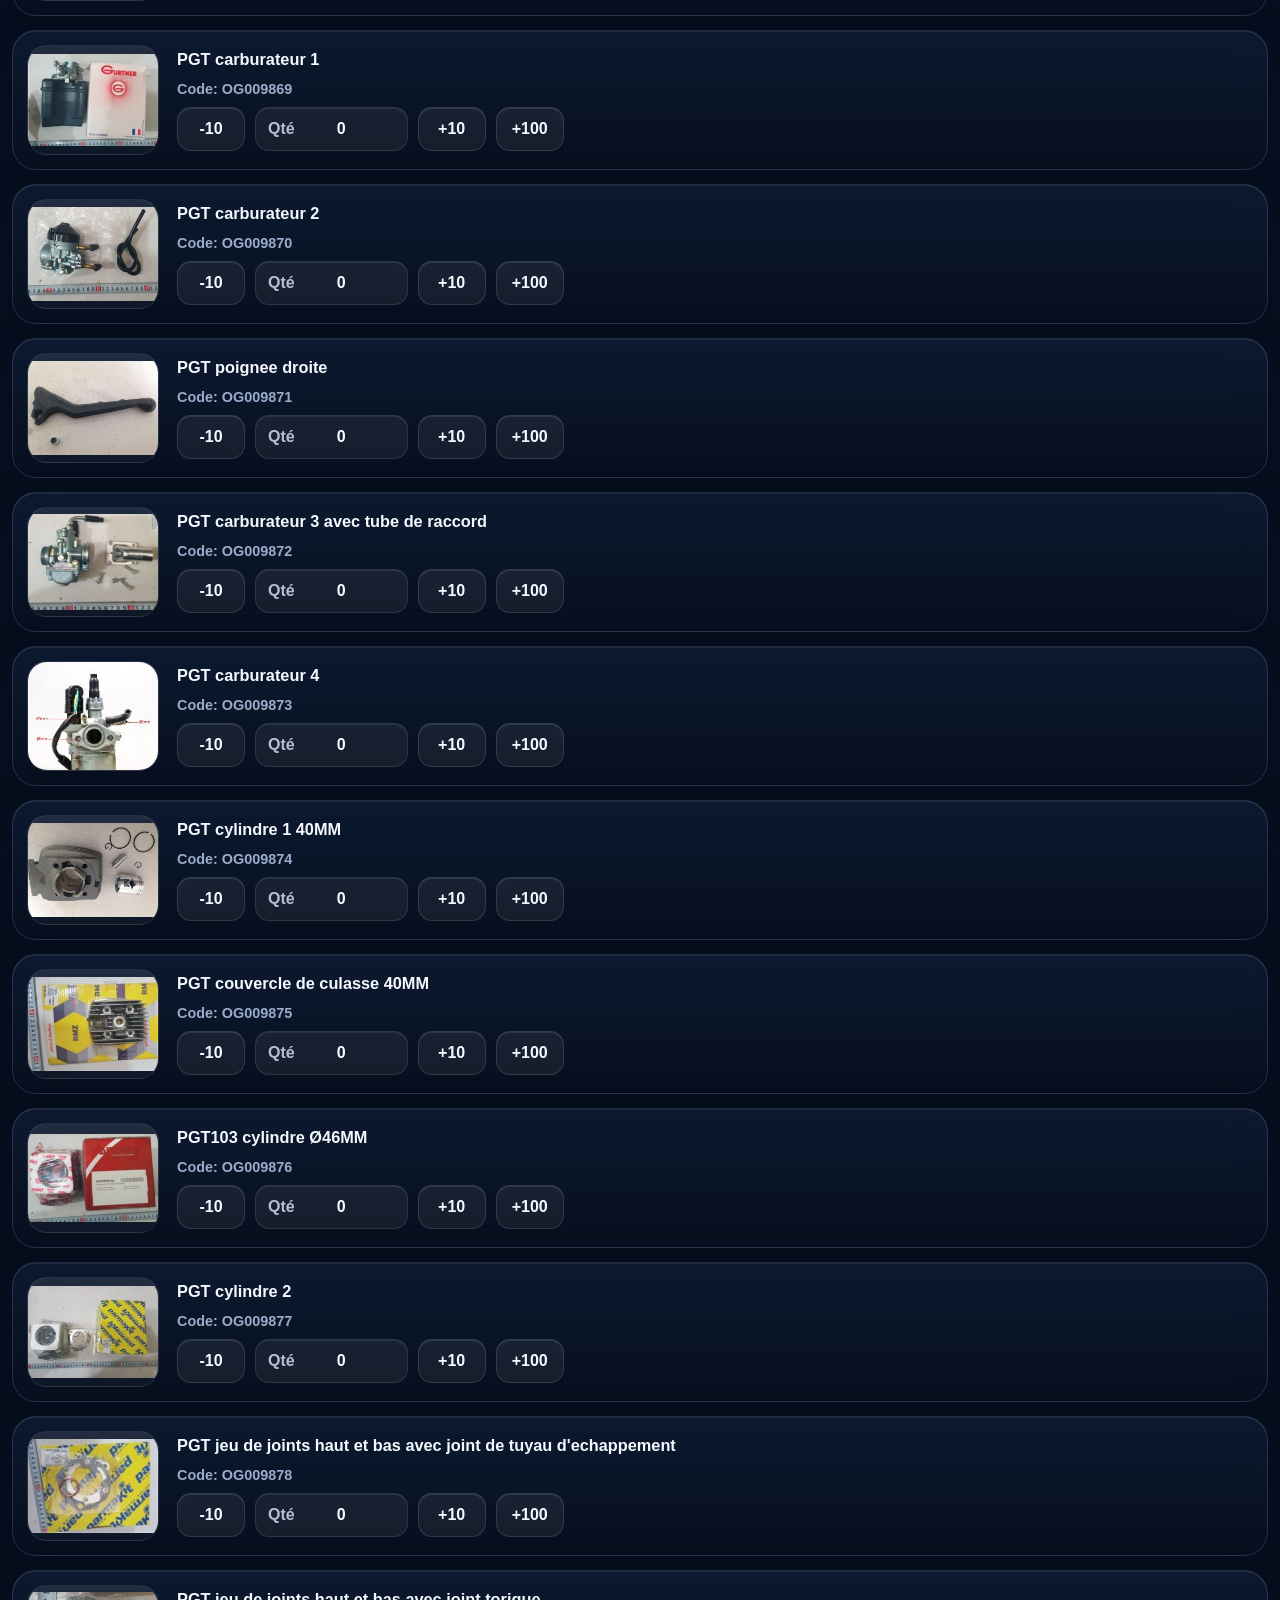
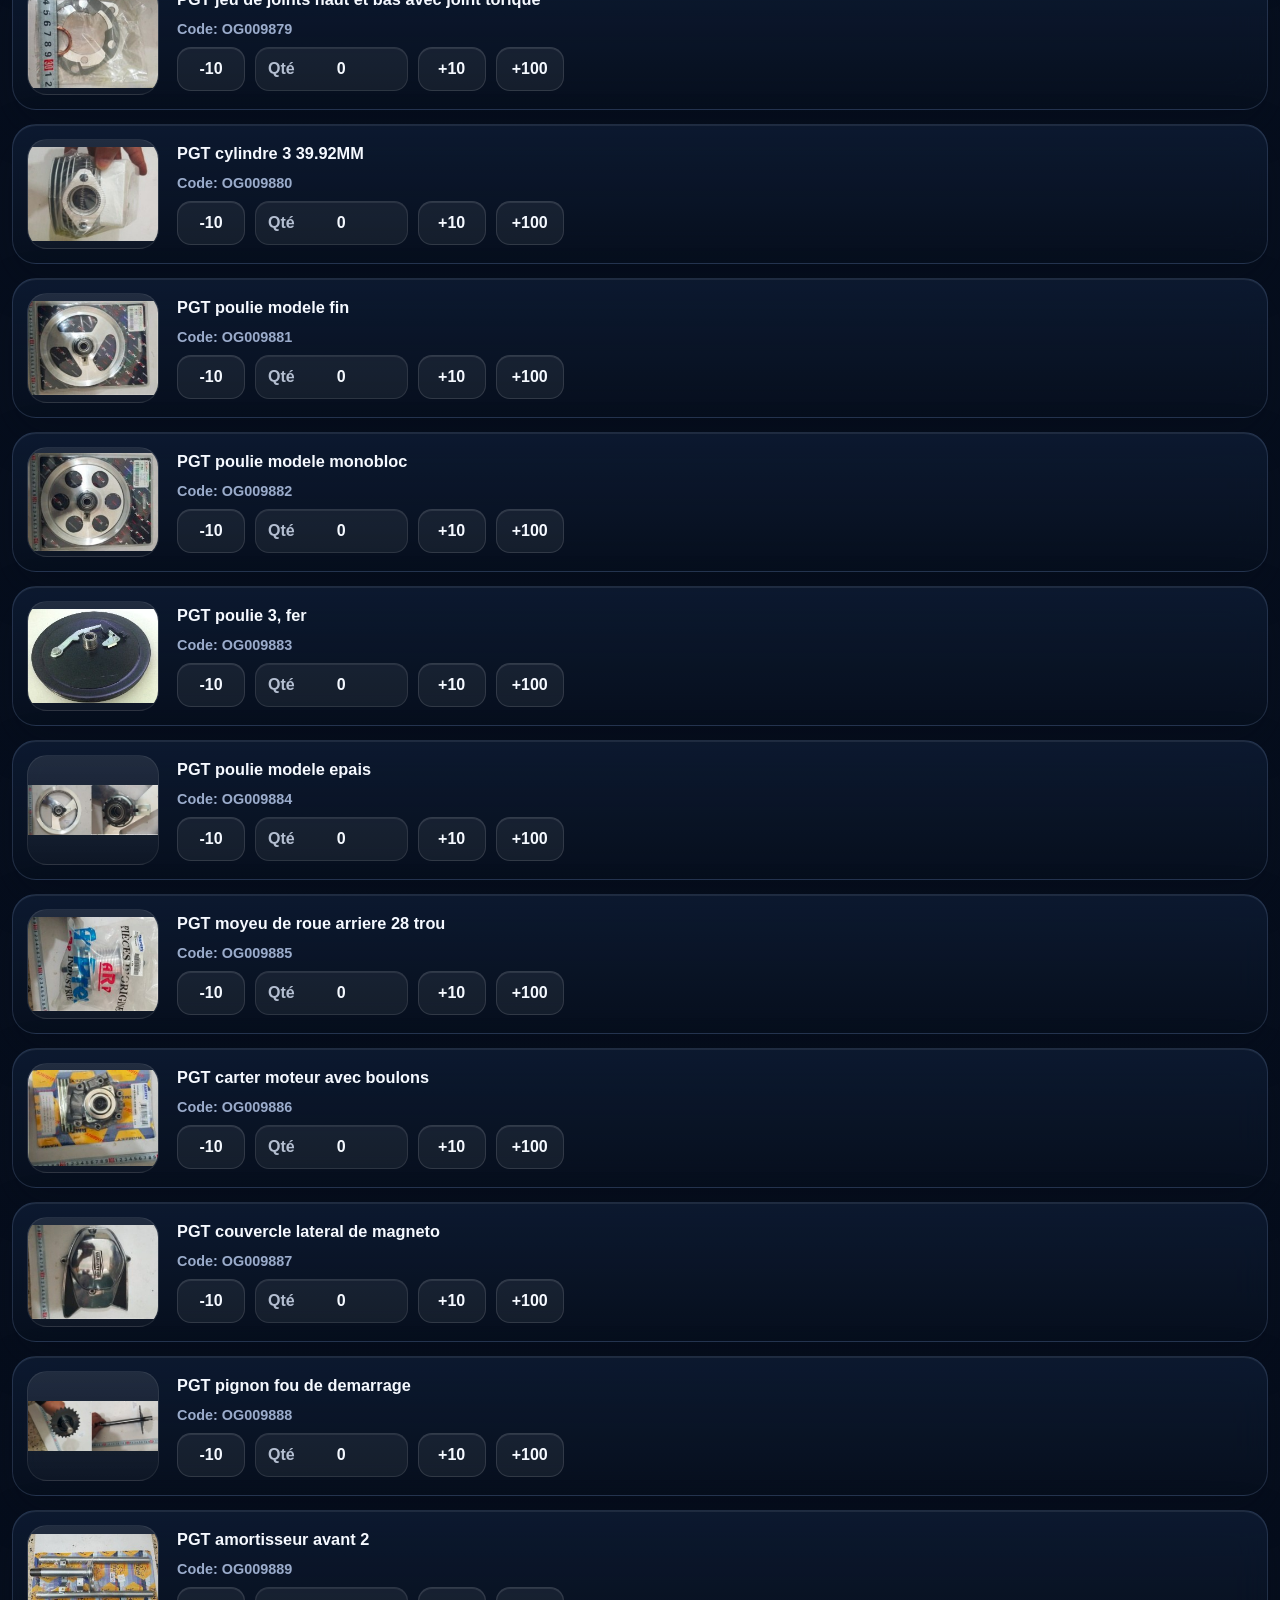
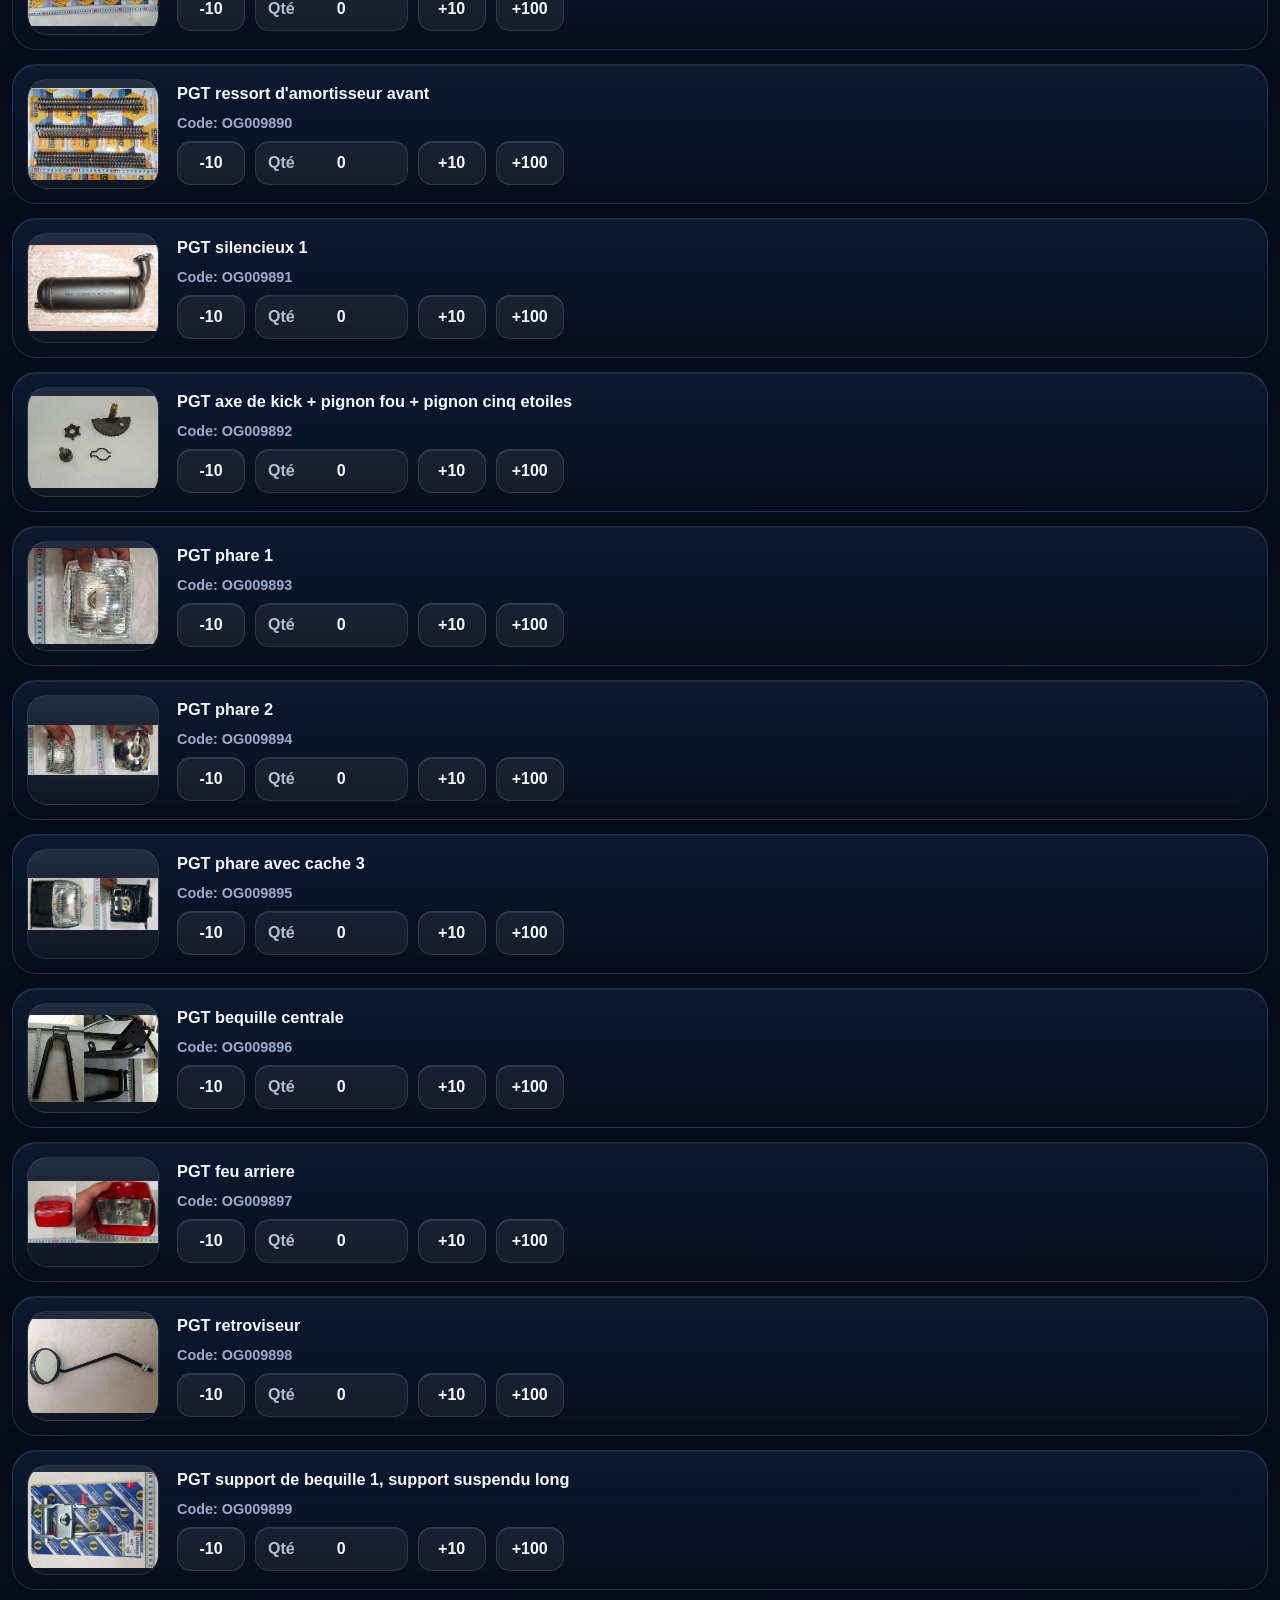
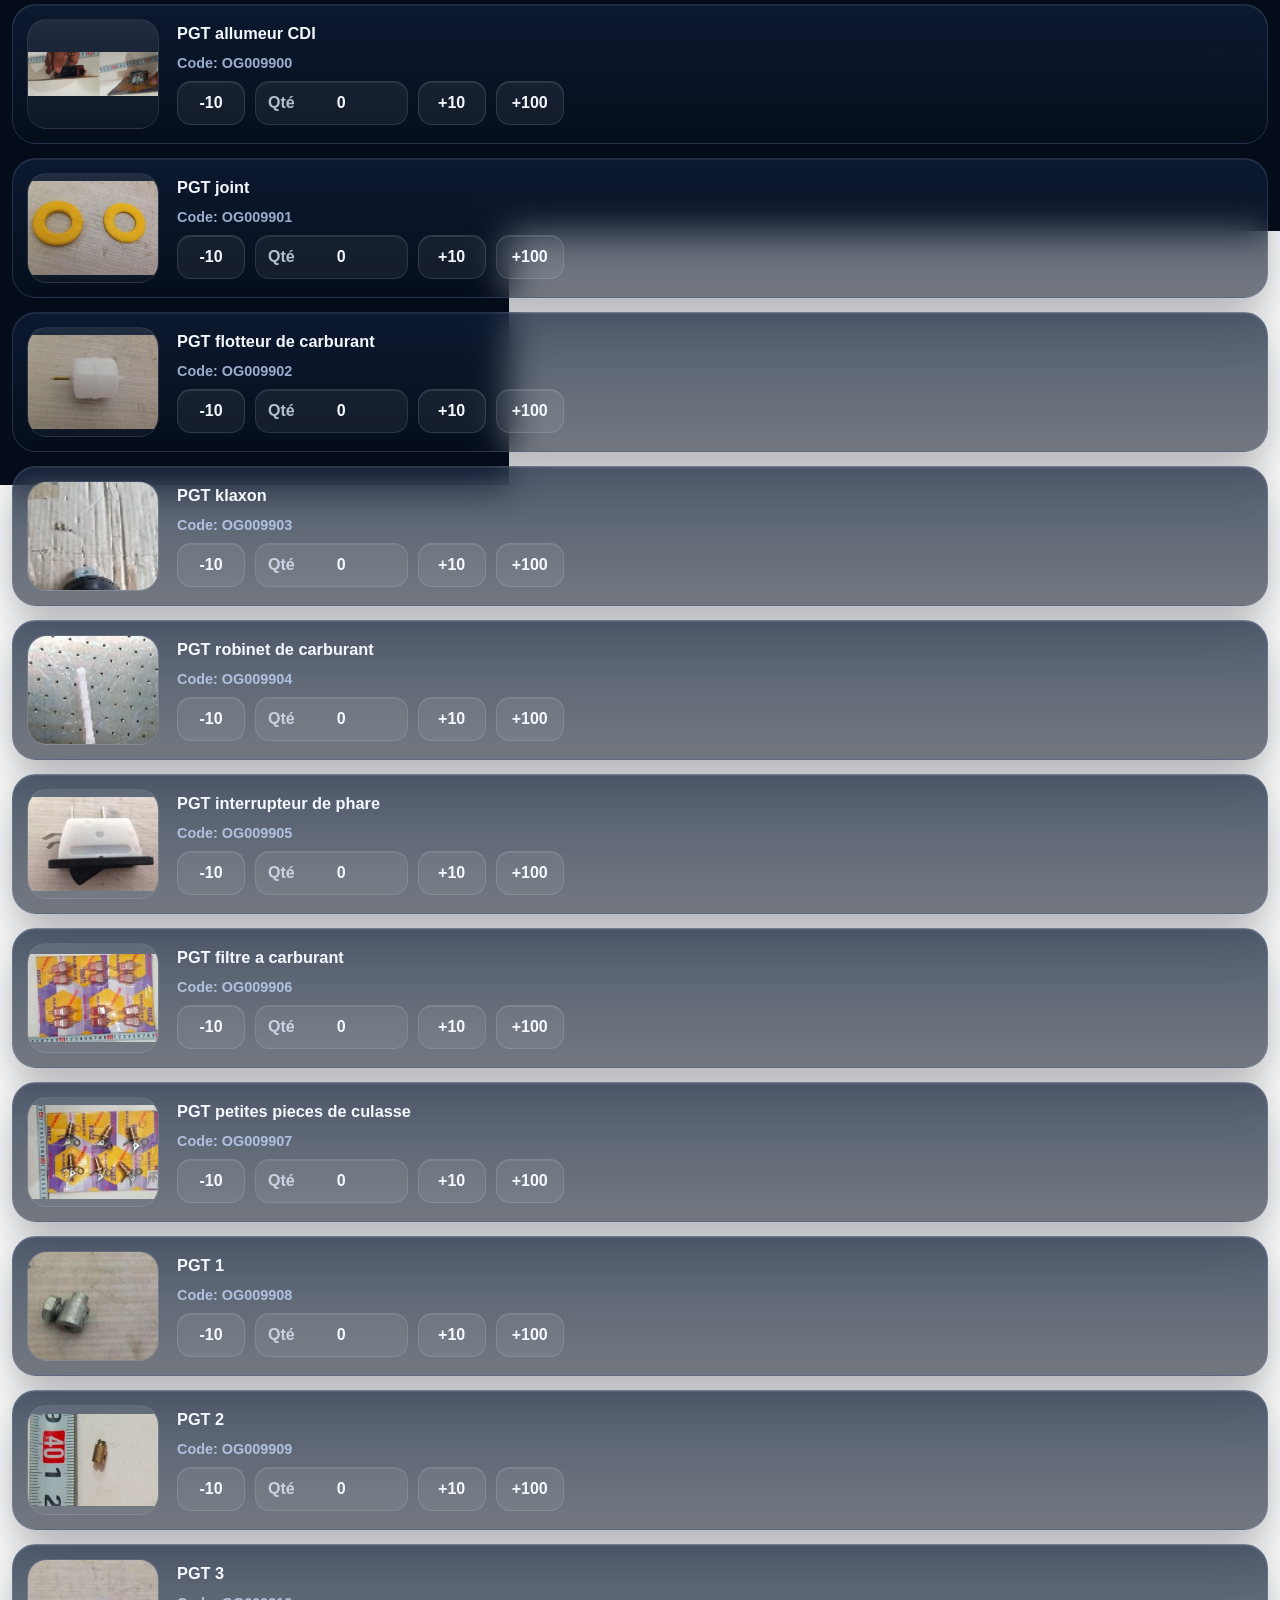
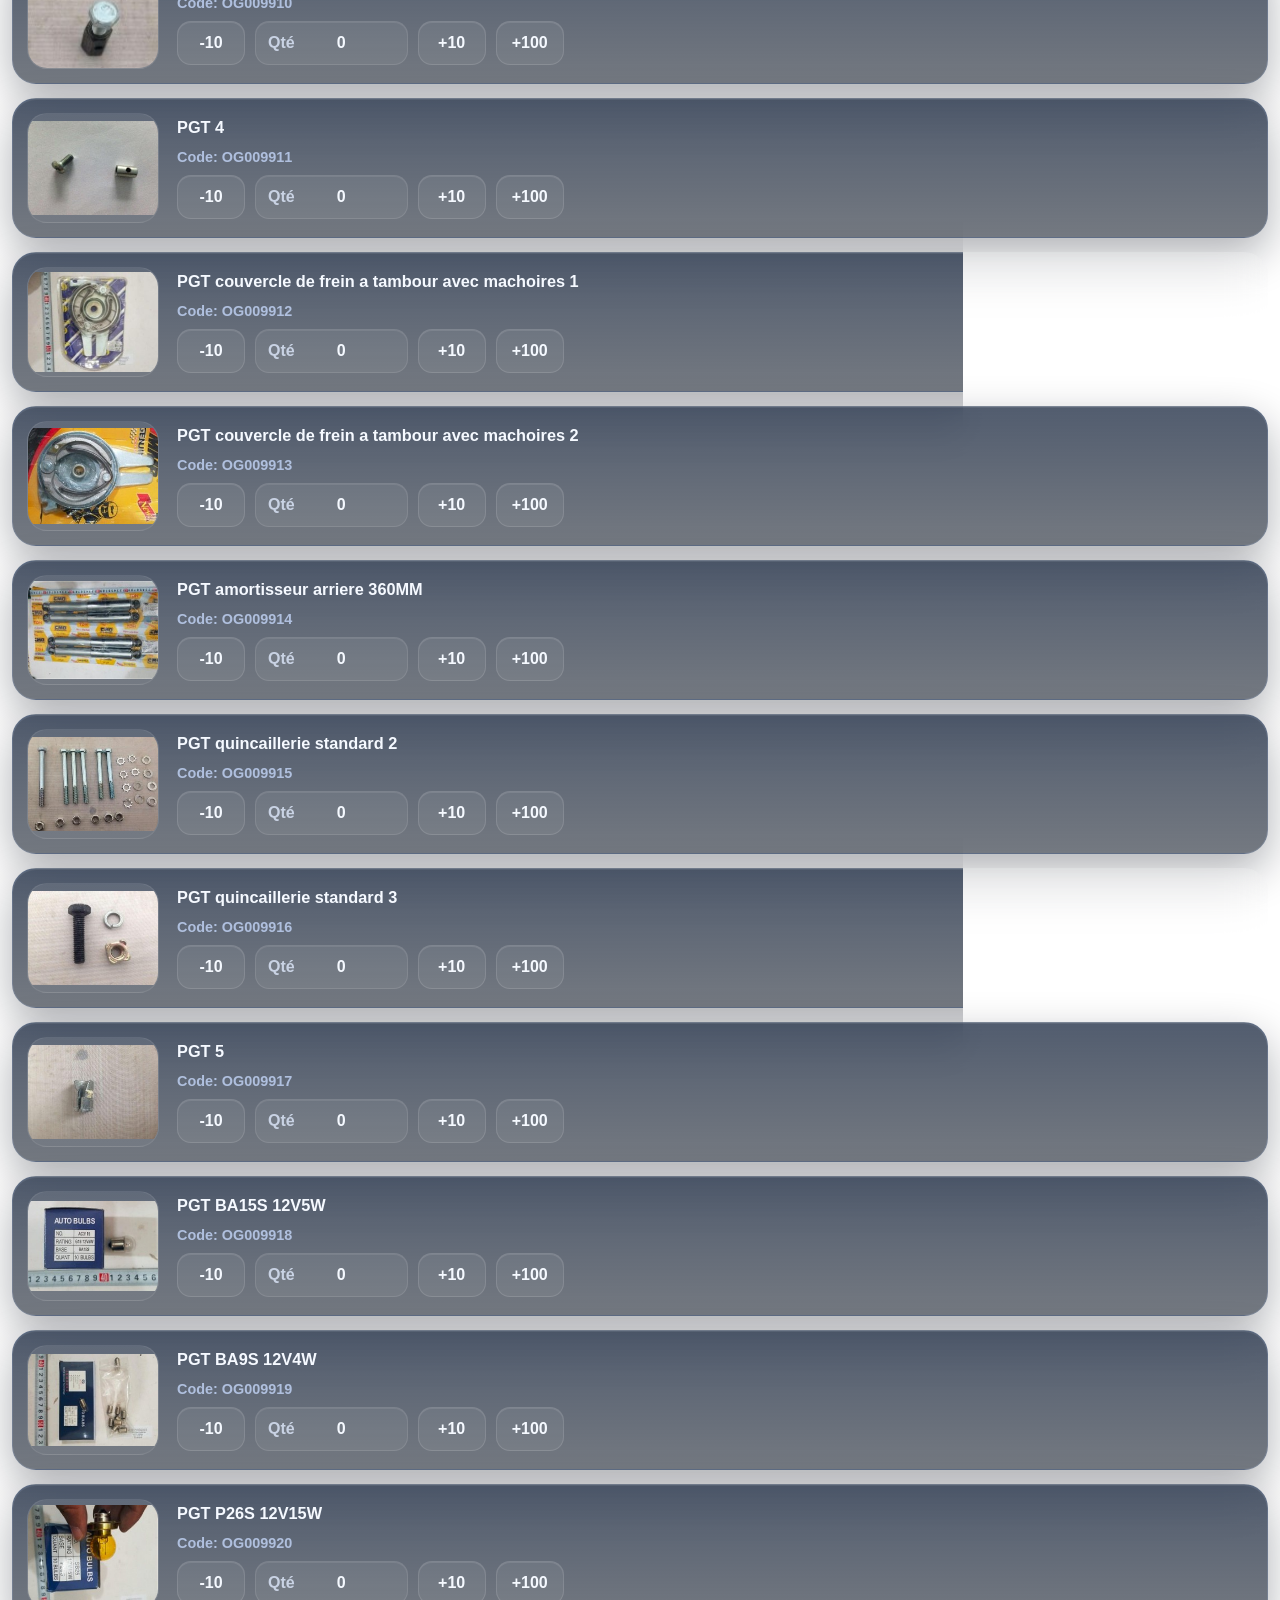
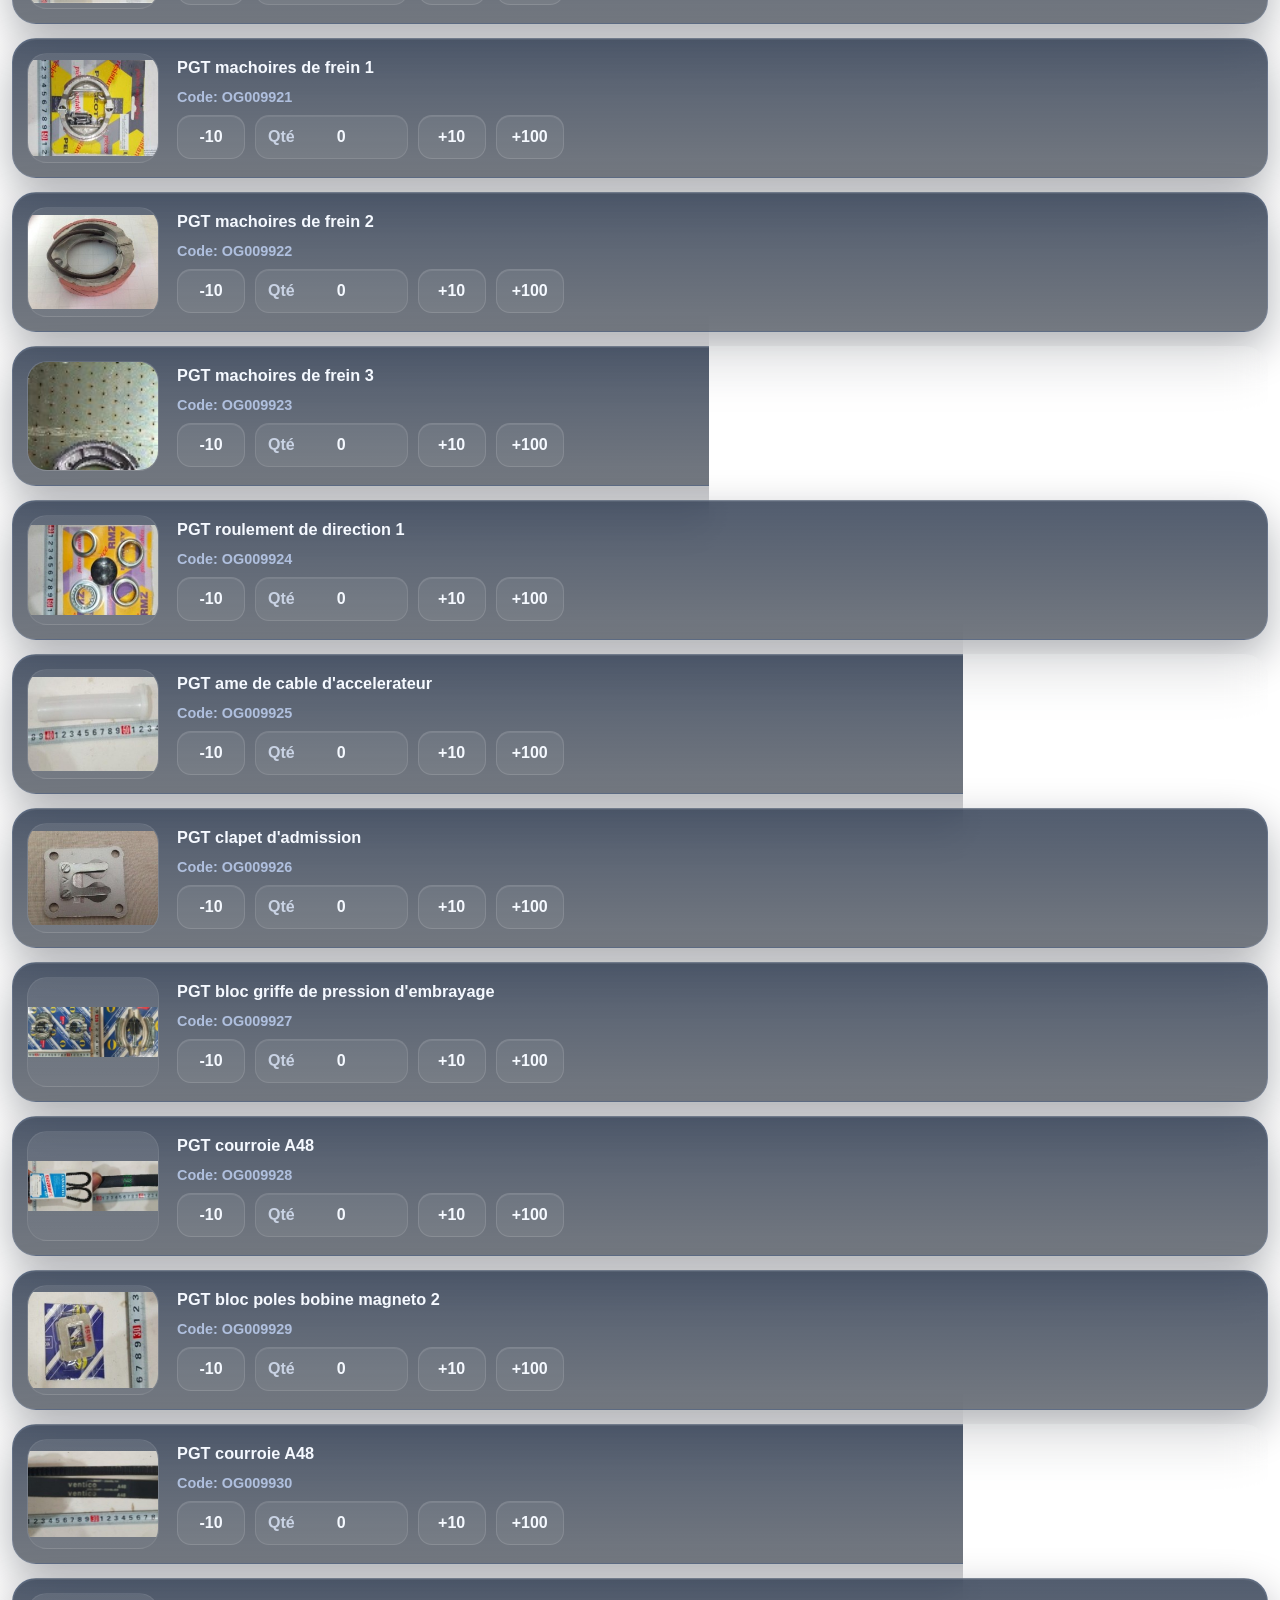
==== commit 7192c301: "Add custom quantity input" ====
--- a/parts.html
+++ b/parts.html
@@ -57,7 +57,7 @@
     </main>
 
     <div id="toast-root"></div>
-    <script src="./data/parts-data.js?v=20260519-newcode"></script>
-    <script src="./assets/js/app.js?v=20260519-newcode"></script>
+    <script src="./data/parts-data.js?v=20260519-customqty"></script>
+    <script src="./assets/js/app.js?v=20260519-customqty"></script>
   </body>
 </html>
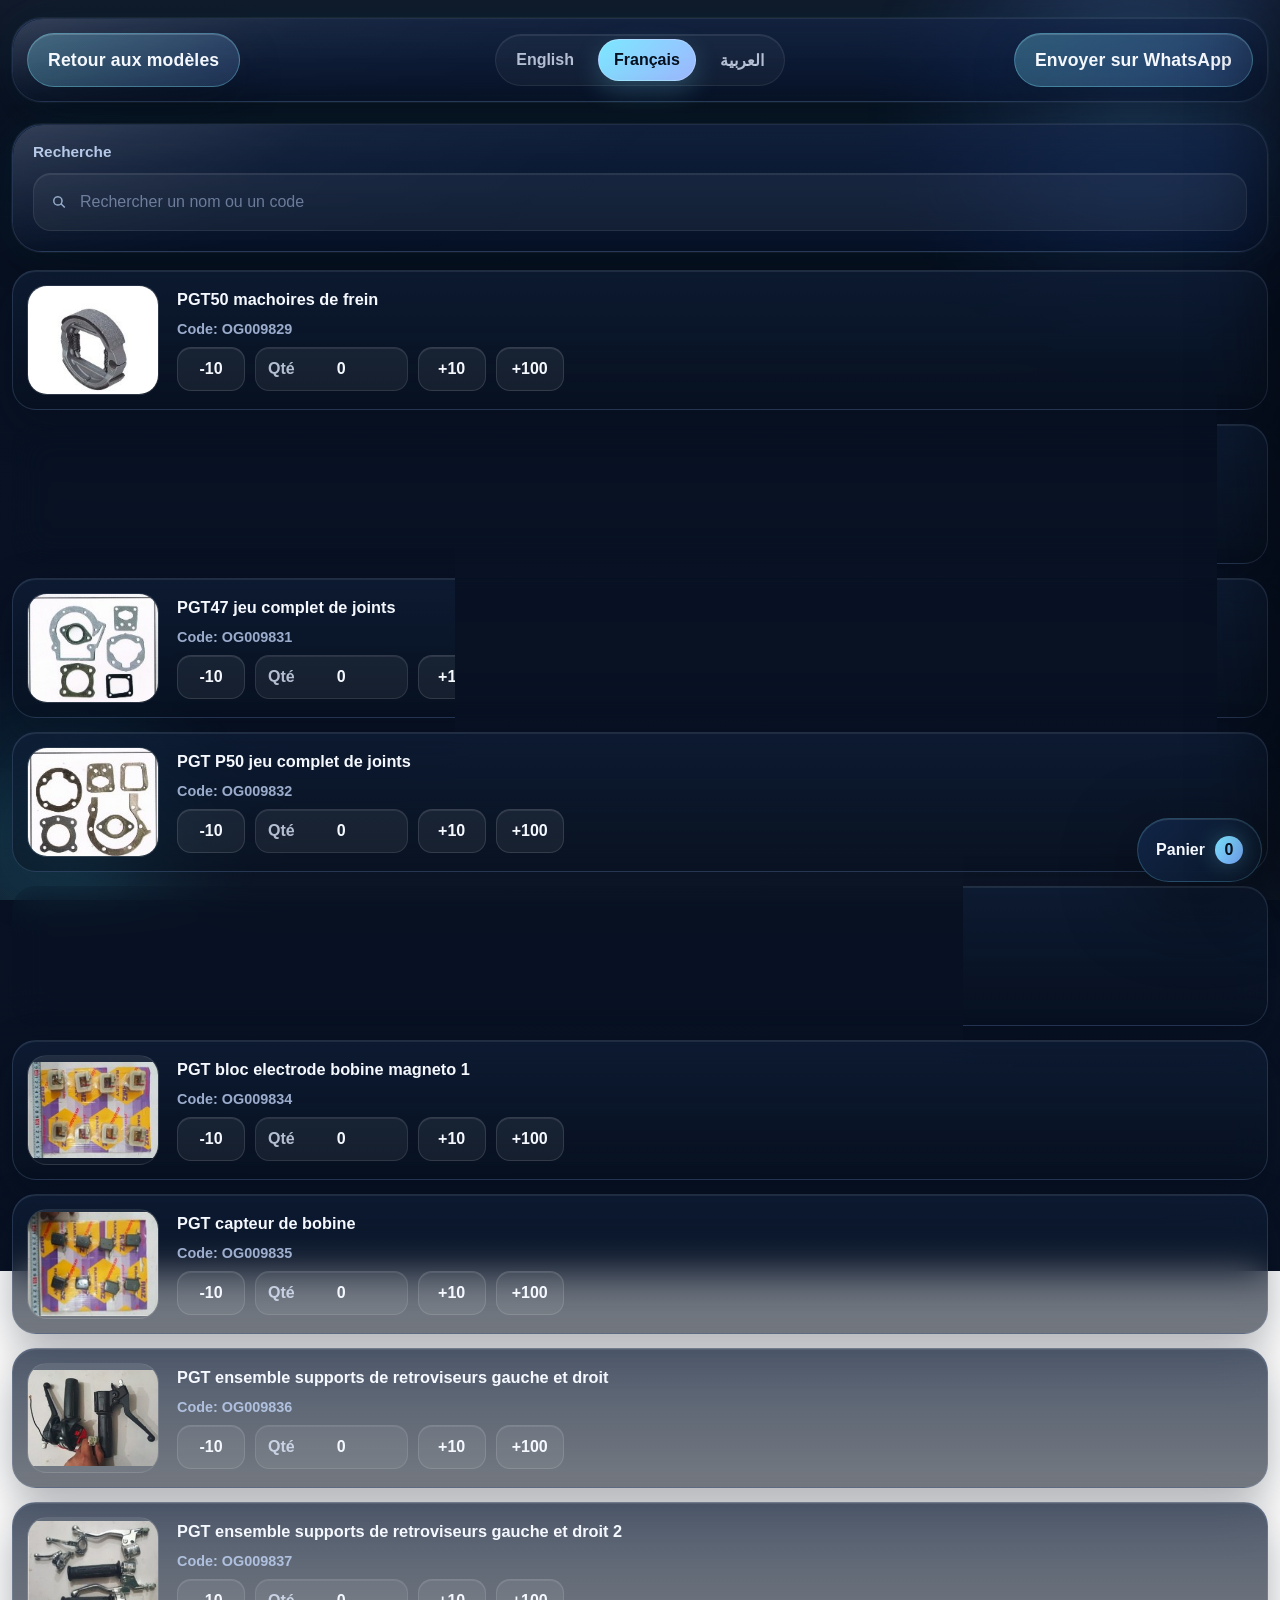
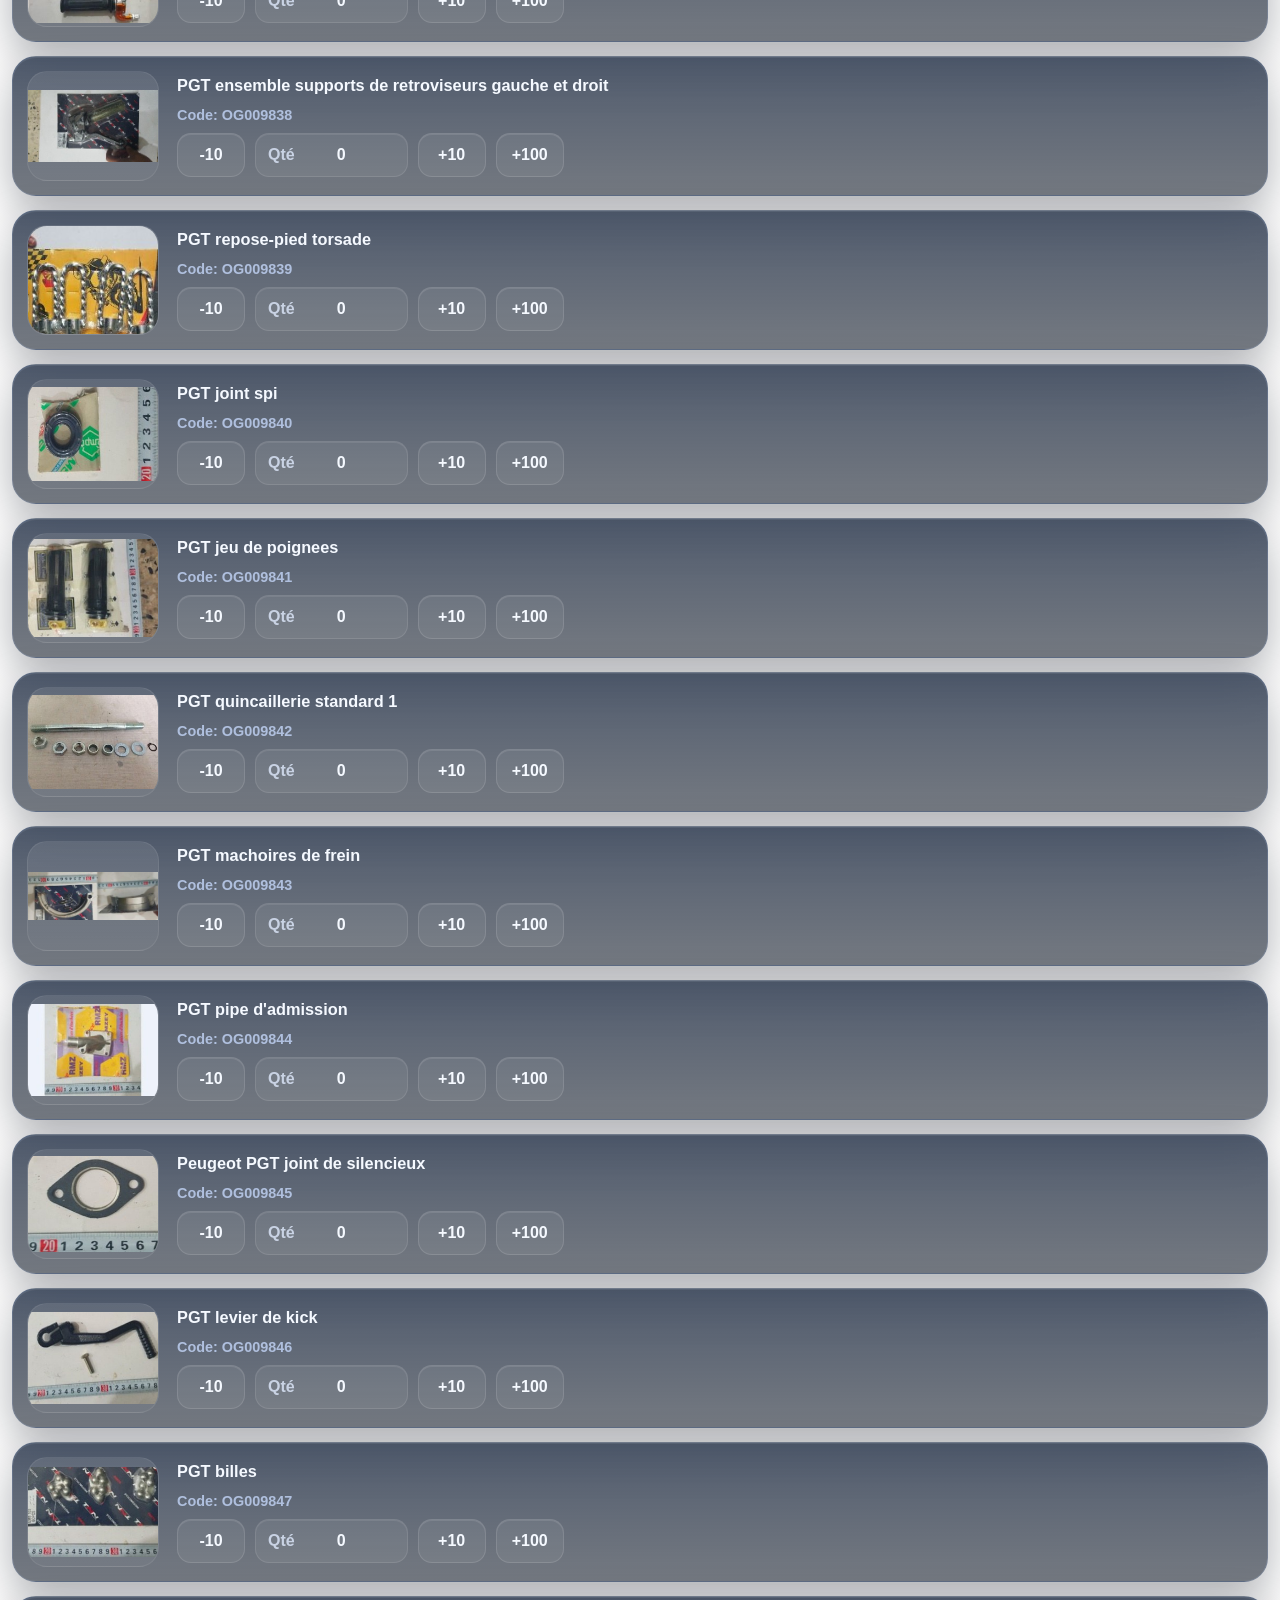
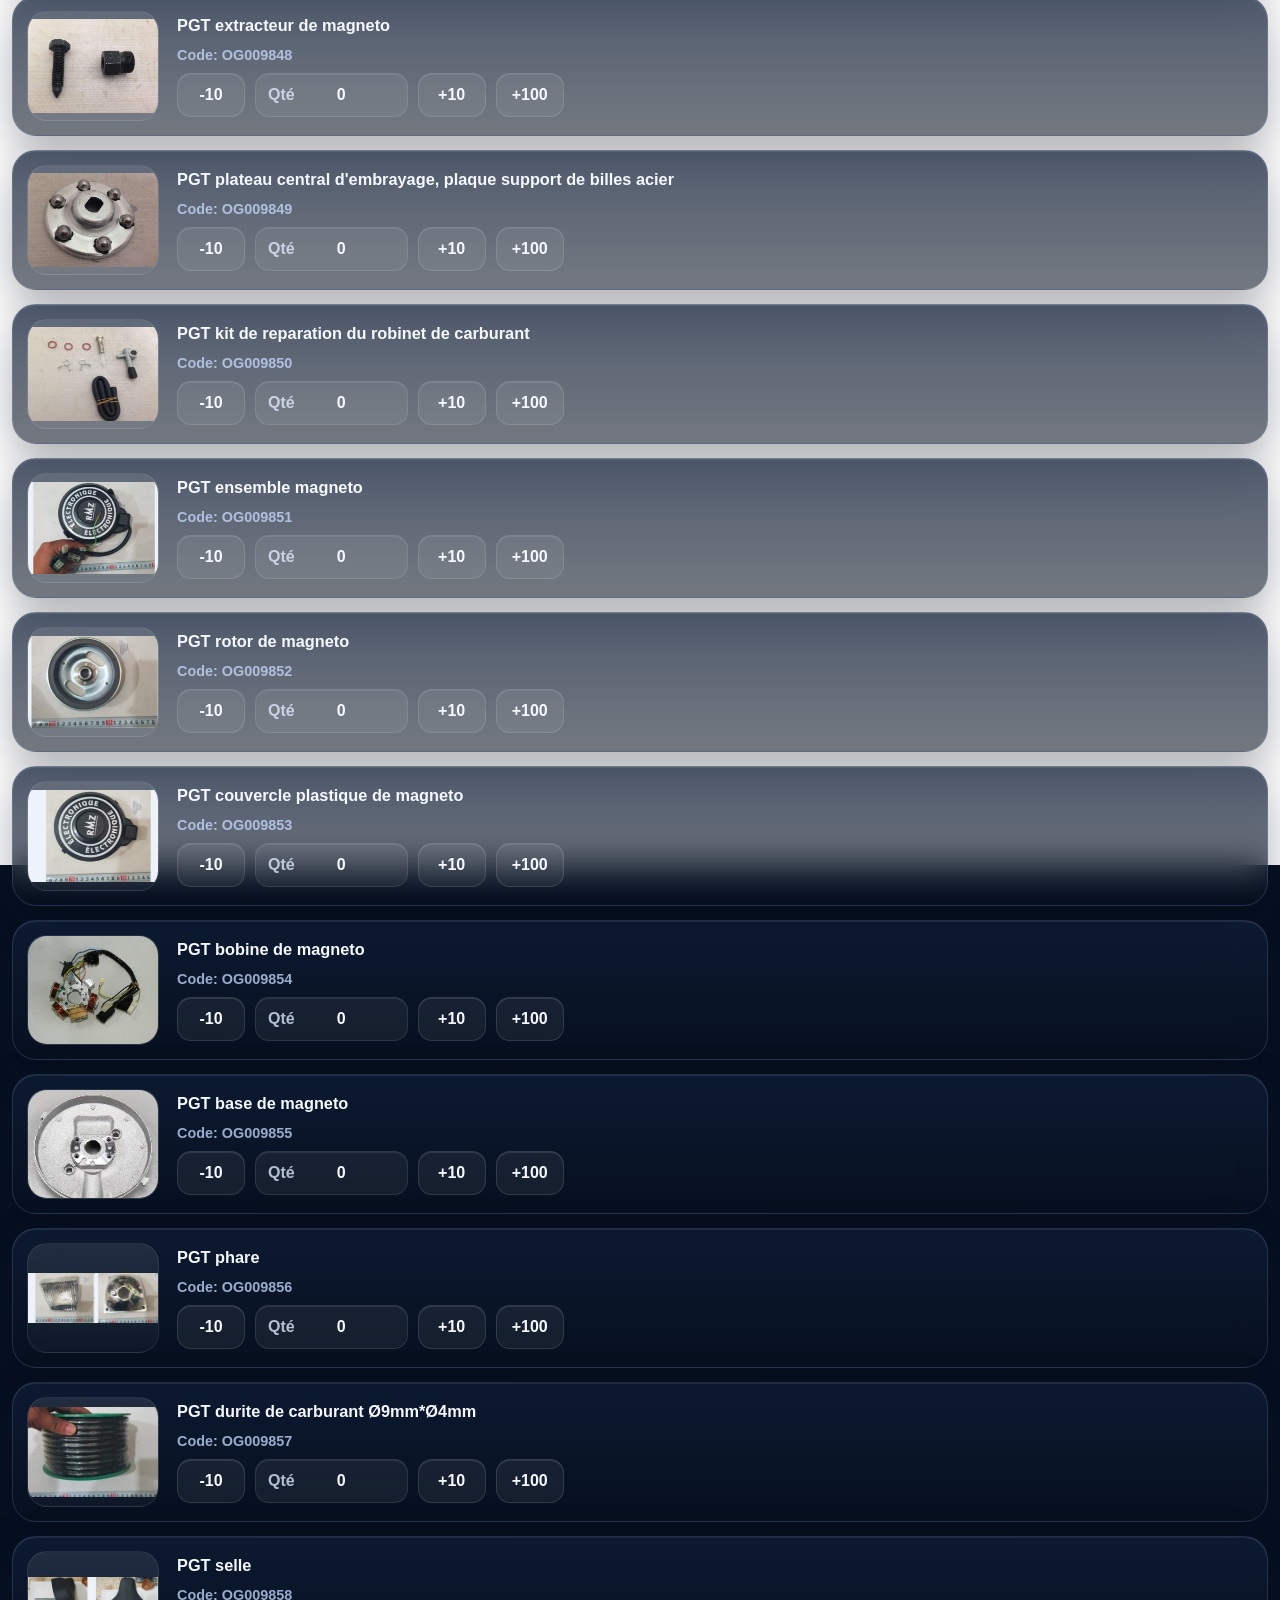
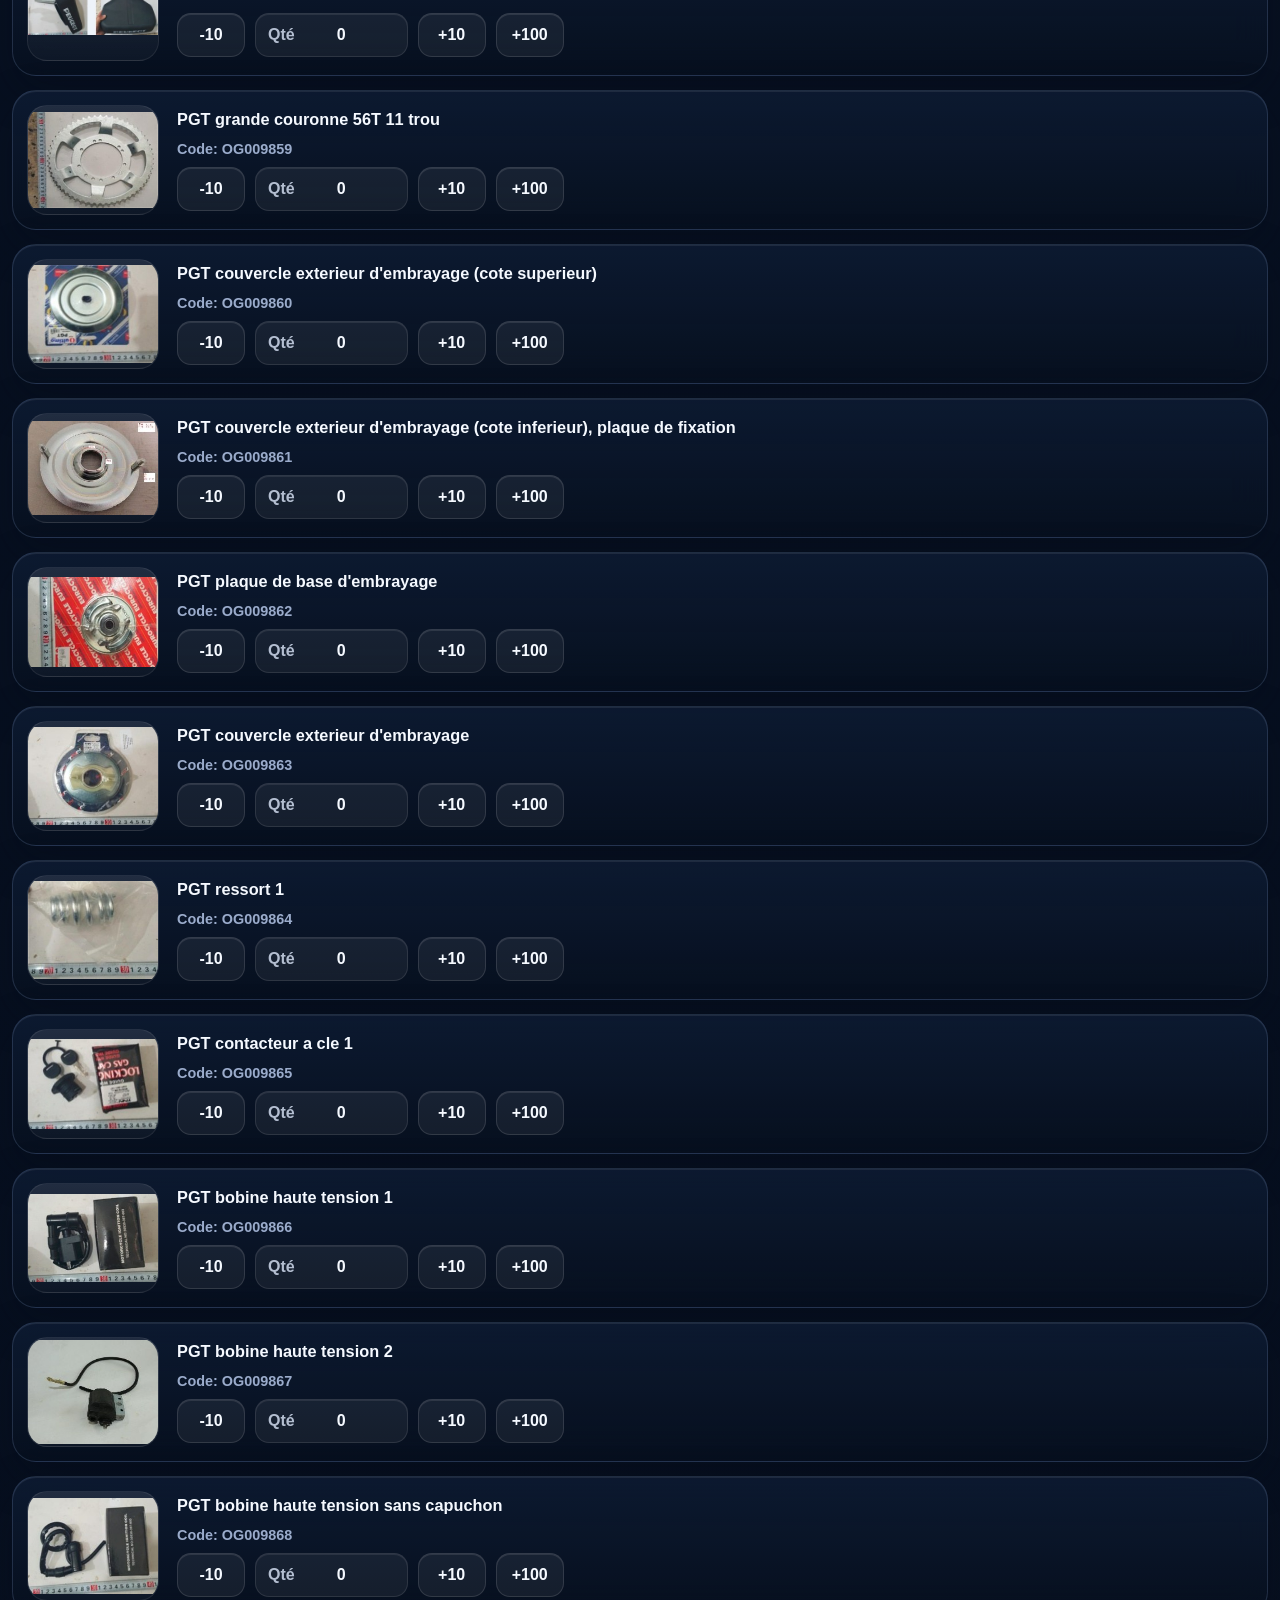
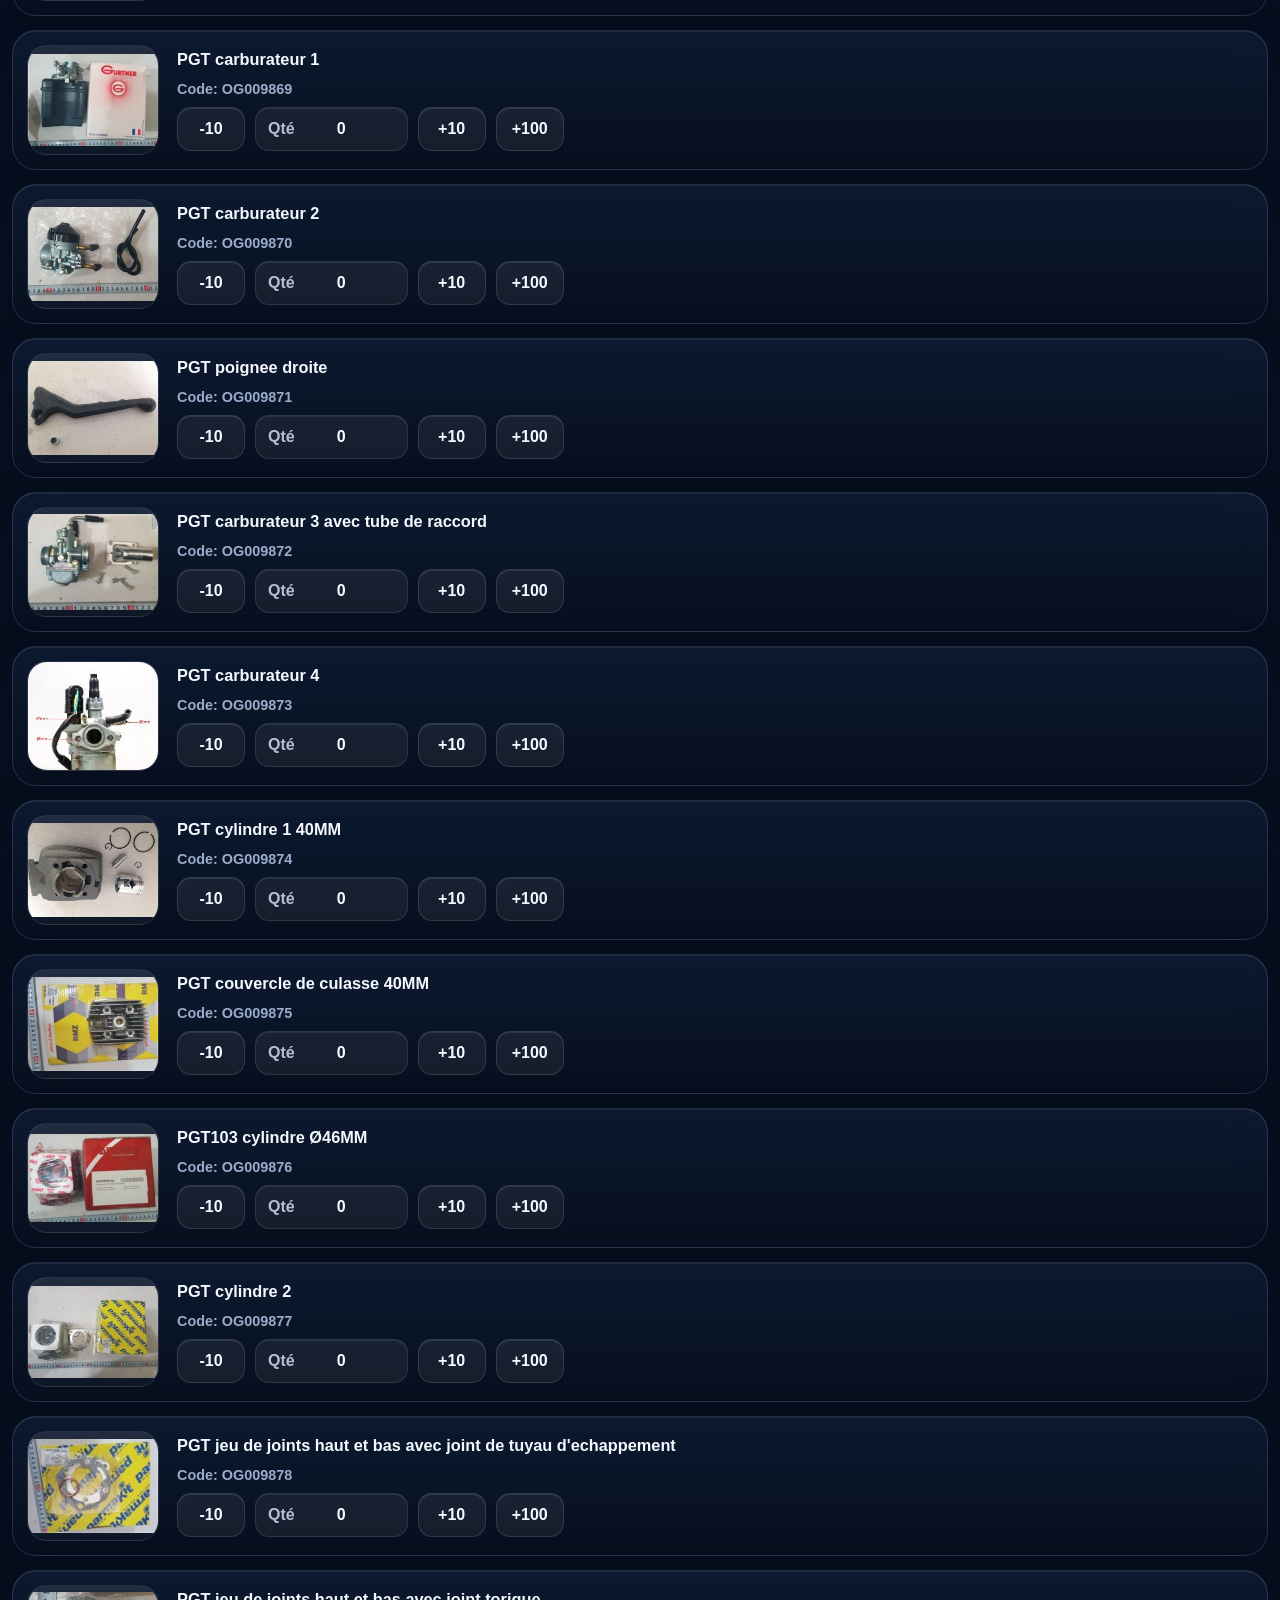
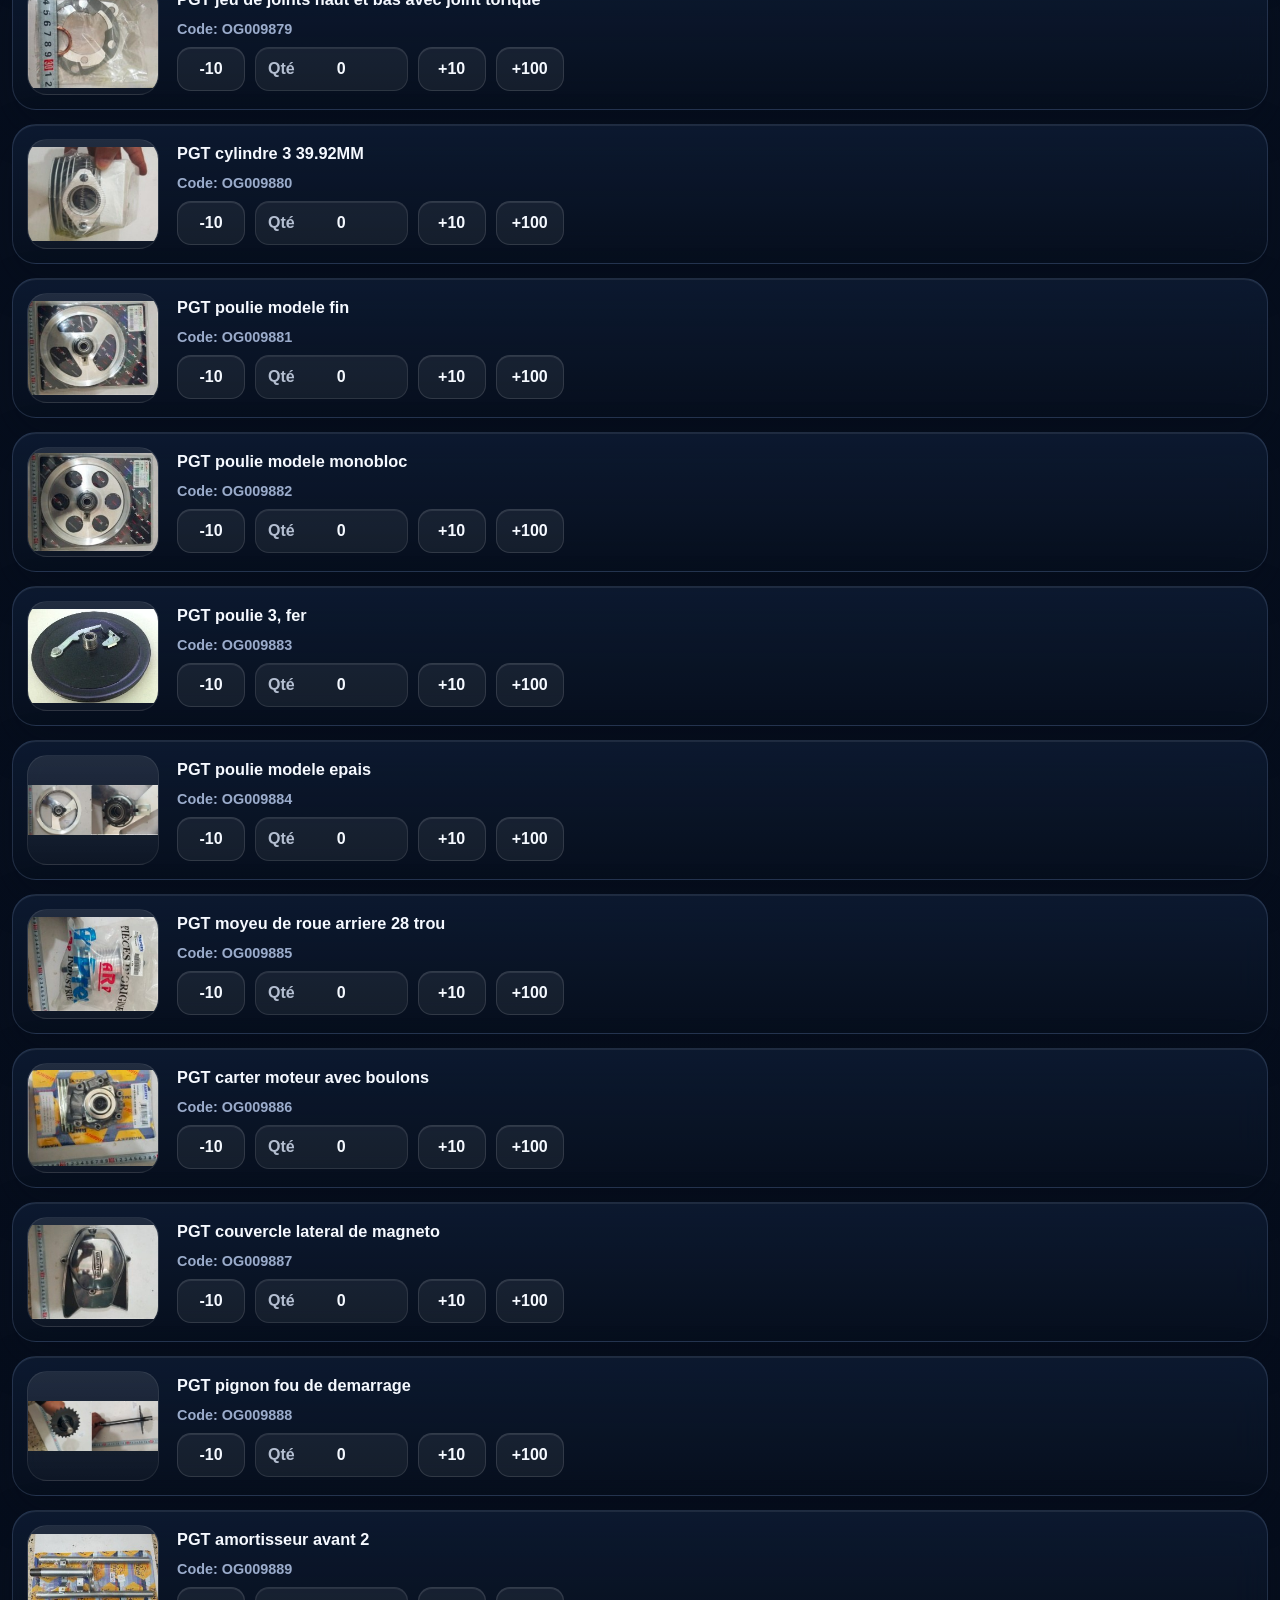
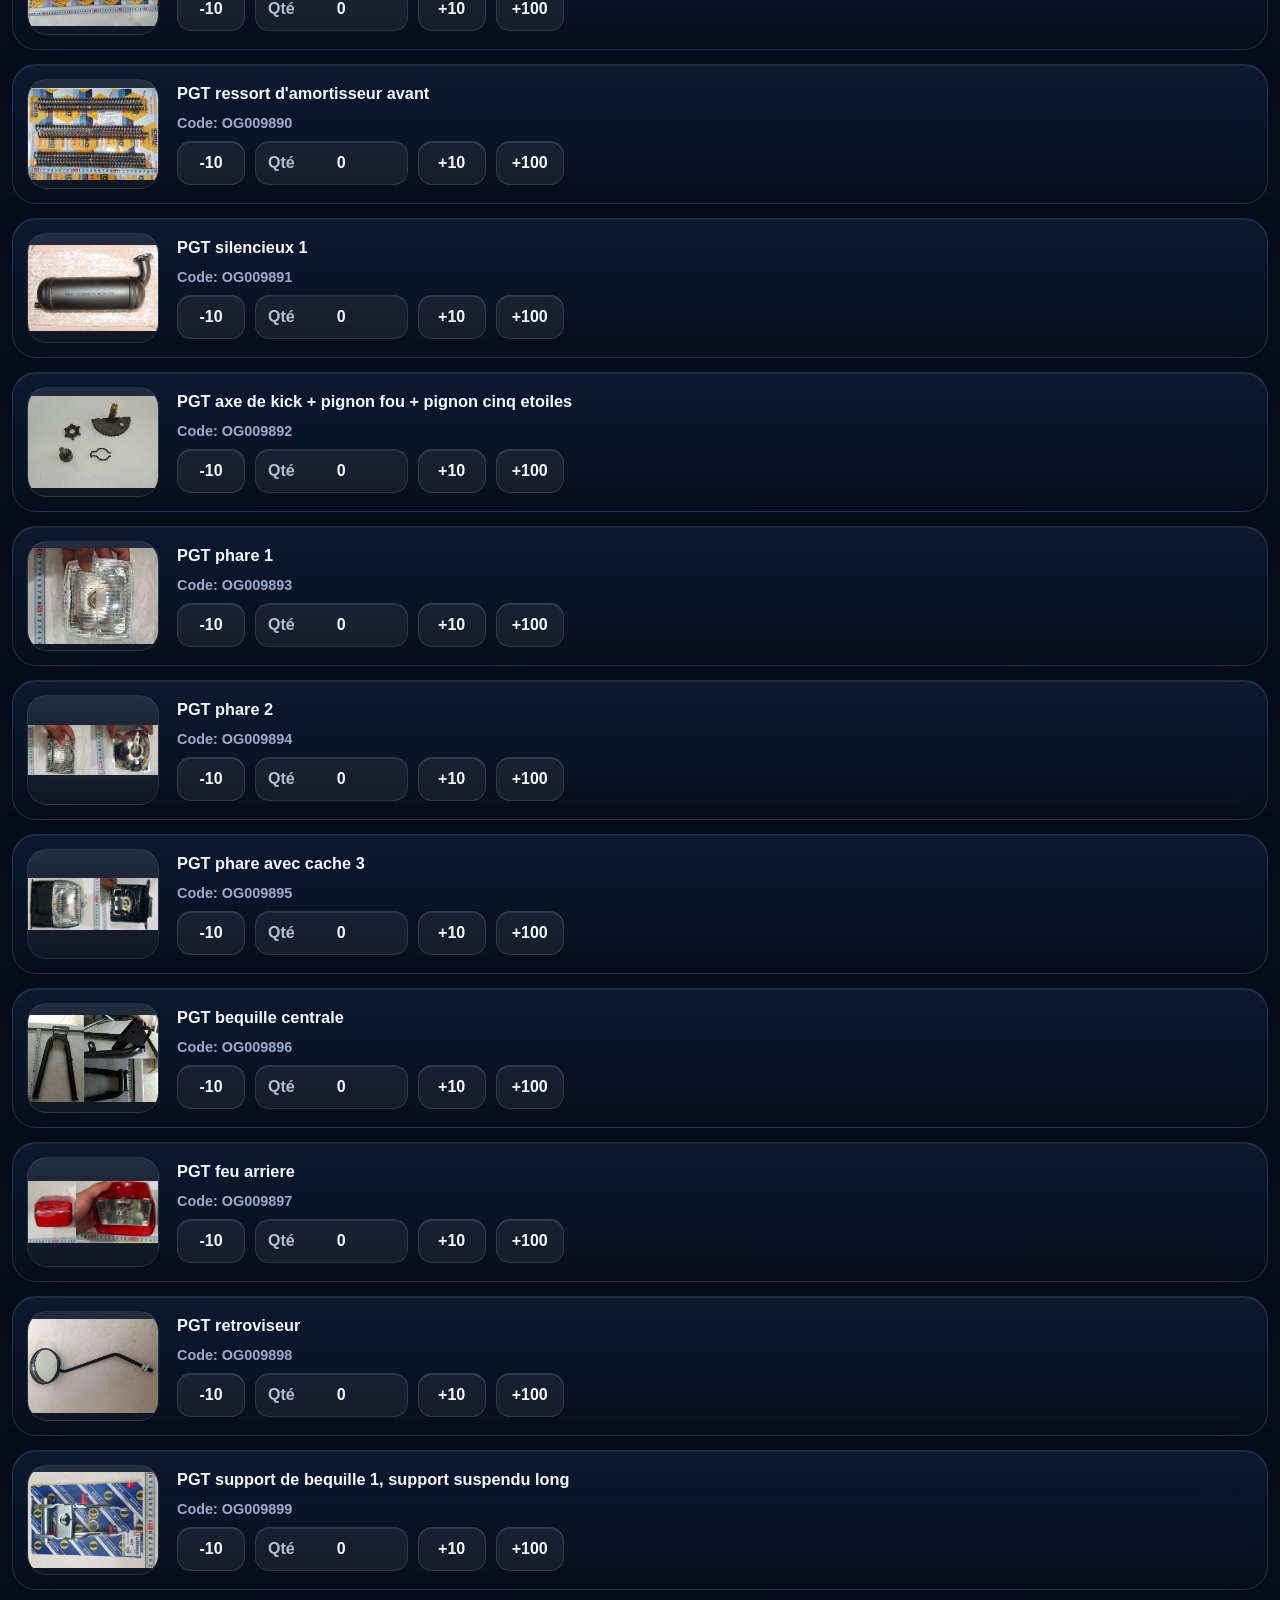
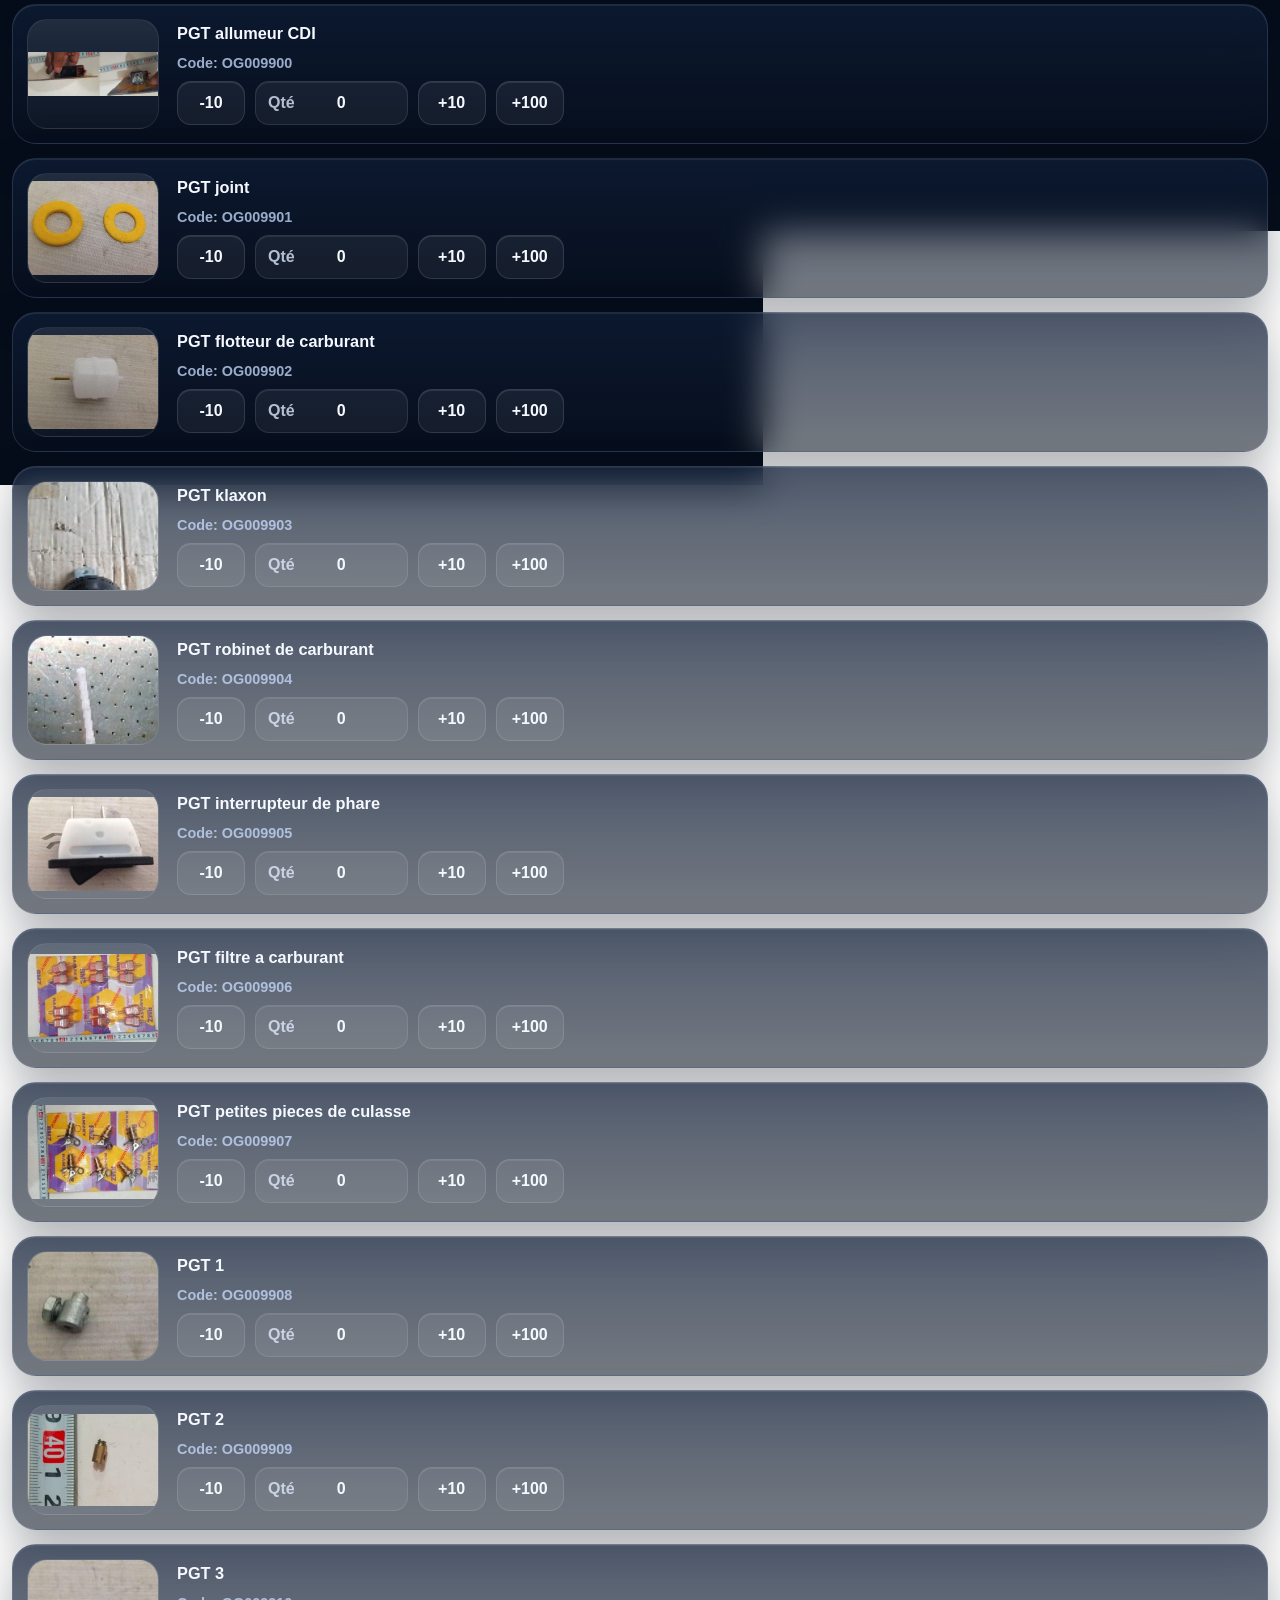
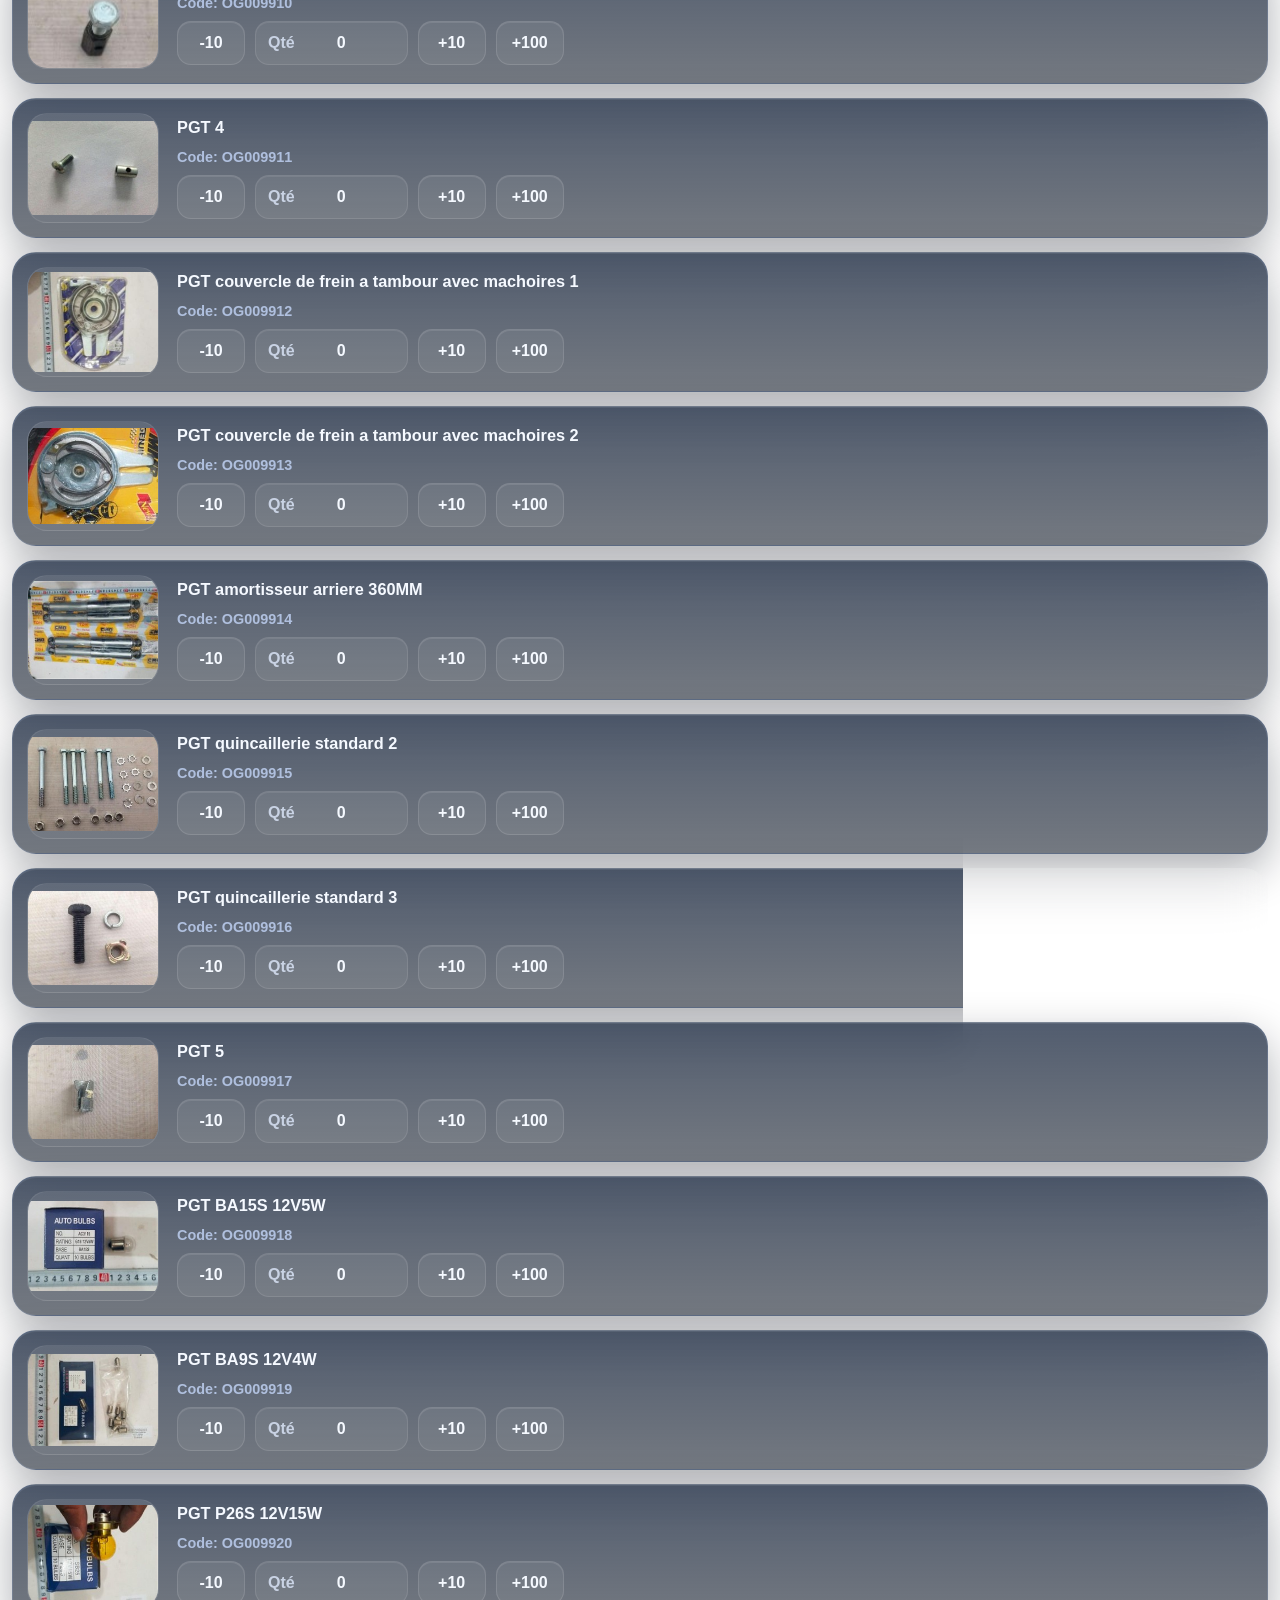
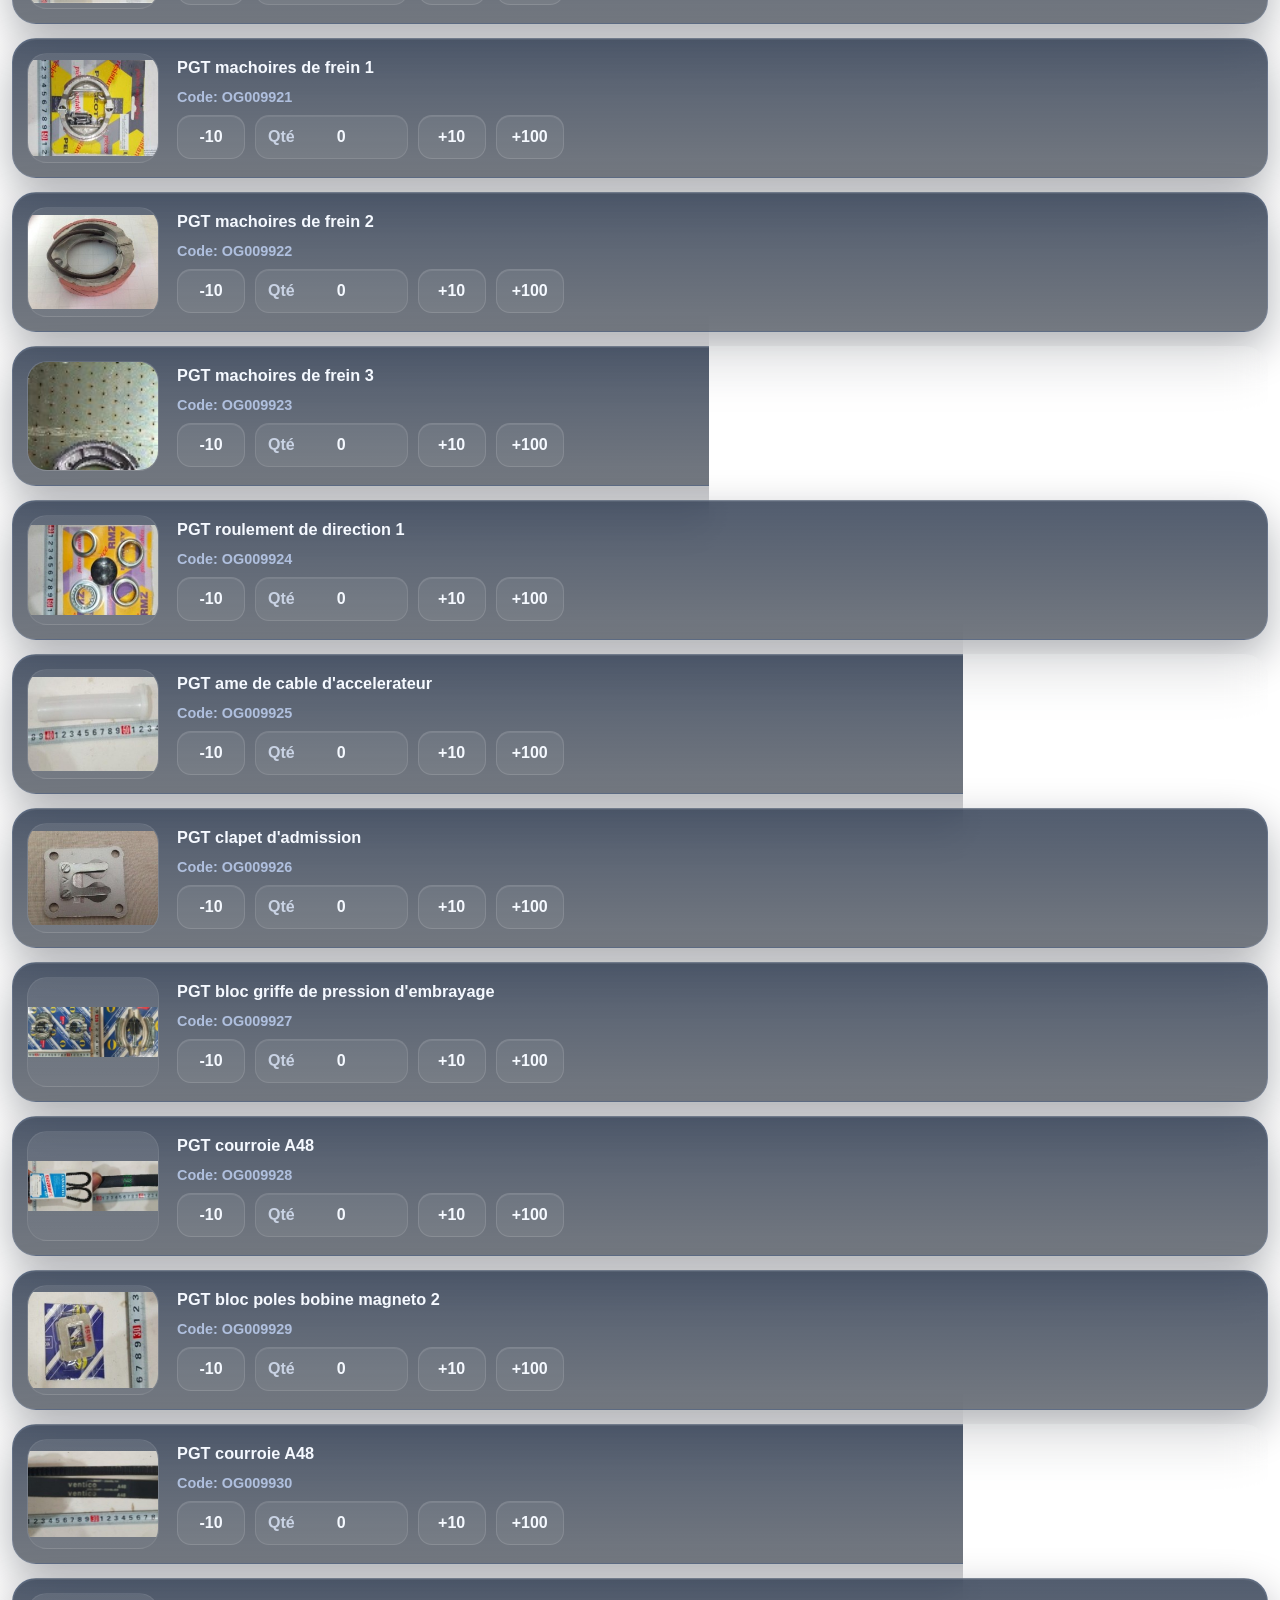
==== commit 1a3663ef: "Add frontend access guard" ====
--- a/parts.html
+++ b/parts.html
@@ -1,4 +1,4 @@
-<!doctype html>
+﻿<!doctype html>
 <html lang="fr">
   <head>
     <meta charset="utf-8">
@@ -6,7 +6,8 @@
     <title>Pièces PGT103</title>
     <meta name="description" content="Toutes les pièces PGT103.">
     <link rel="icon" href="./Database/MotorPictures/PGT103.png?v=20260513-pgt103">
-    <link rel="stylesheet" href="./assets/css/styles.css">
+    <link rel="stylesheet" href="./assets/css/styles.css?v=20260519-mobileqty">
+    <script src="./assets/js/access-guard.js?v=20260522-ipgate"></script>
   </head>
   <body data-page="parts">
     <div class="site-backdrop" aria-hidden="true">
@@ -57,7 +58,33 @@
     </main>
 
     <div id="toast-root"></div>
-    <script src="./data/parts-data.js?v=20260519-customqty"></script>
-    <script src="./assets/js/app.js?v=20260519-customqty"></script>
+    <script>
+      (function () {
+        var sources = [
+          "./data/parts-data.js?v=20260519-mobileqty",
+          "./assets/js/app.js?v=20260519-mobileqty"
+        ];
+
+        function loadScript(src) {
+          return new Promise(function (resolve, reject) {
+            var script = document.createElement("script");
+            script.src = src;
+            script.onload = resolve;
+            script.onerror = reject;
+            document.body.appendChild(script);
+          });
+        }
+
+        if (window.HIGHTAC_ACCESS_GUARD && window.HIGHTAC_ACCESS_GUARD.loadScripts) {
+          window.HIGHTAC_ACCESS_GUARD.loadScripts(sources);
+        } else {
+          sources.reduce(function (promise, src) {
+            return promise.then(function () {
+              return loadScript(src);
+            });
+          }, Promise.resolve());
+        }
+      })();
+    </script>
   </body>
 </html>
--- a/assets/css/styles.css
+++ b/assets/css/styles.css
@@ -974,3 +974,57 @@
     right: 12px;
   }
 }
+/* mobileqty */
+
+@media (max-width: 420px) {
+  .part-row__controls,
+  .cart-item__controls {
+    gap: 8px;
+  }
+
+  .part-row__controls .control-btn,
+  .cart-item__controls .control-btn {
+    min-width: 62px;
+    padding: 0 10px;
+  }
+
+  .part-row__controls .manual-box,
+  .cart-item__controls .manual-box {
+    flex: 0 1 108px;
+    min-width: 104px;
+    padding: 0 8px;
+    gap: 6px;
+  }
+
+  .part-row__controls .manual-box__input,
+  .cart-item__controls .manual-box__input,
+  .manual-box--cart .manual-box__input {
+    width: 48px;
+  }
+}
+
+@media (max-width: 360px) {
+  .part-row__controls .control-btn,
+  .cart-item__controls .control-btn {
+    min-width: 58px;
+    padding: 0 8px;
+  }
+
+  .part-row__controls .manual-box,
+  .cart-item__controls .manual-box {
+    min-width: 96px;
+  }
+}
+/* mobile cart single column */
+
+@media (max-width: 420px) {
+  .cart-item {
+    grid-template-columns: 1fr;
+  }
+
+  .cart-item__image {
+    width: 72px;
+    height: 72px;
+  }
+}
+
